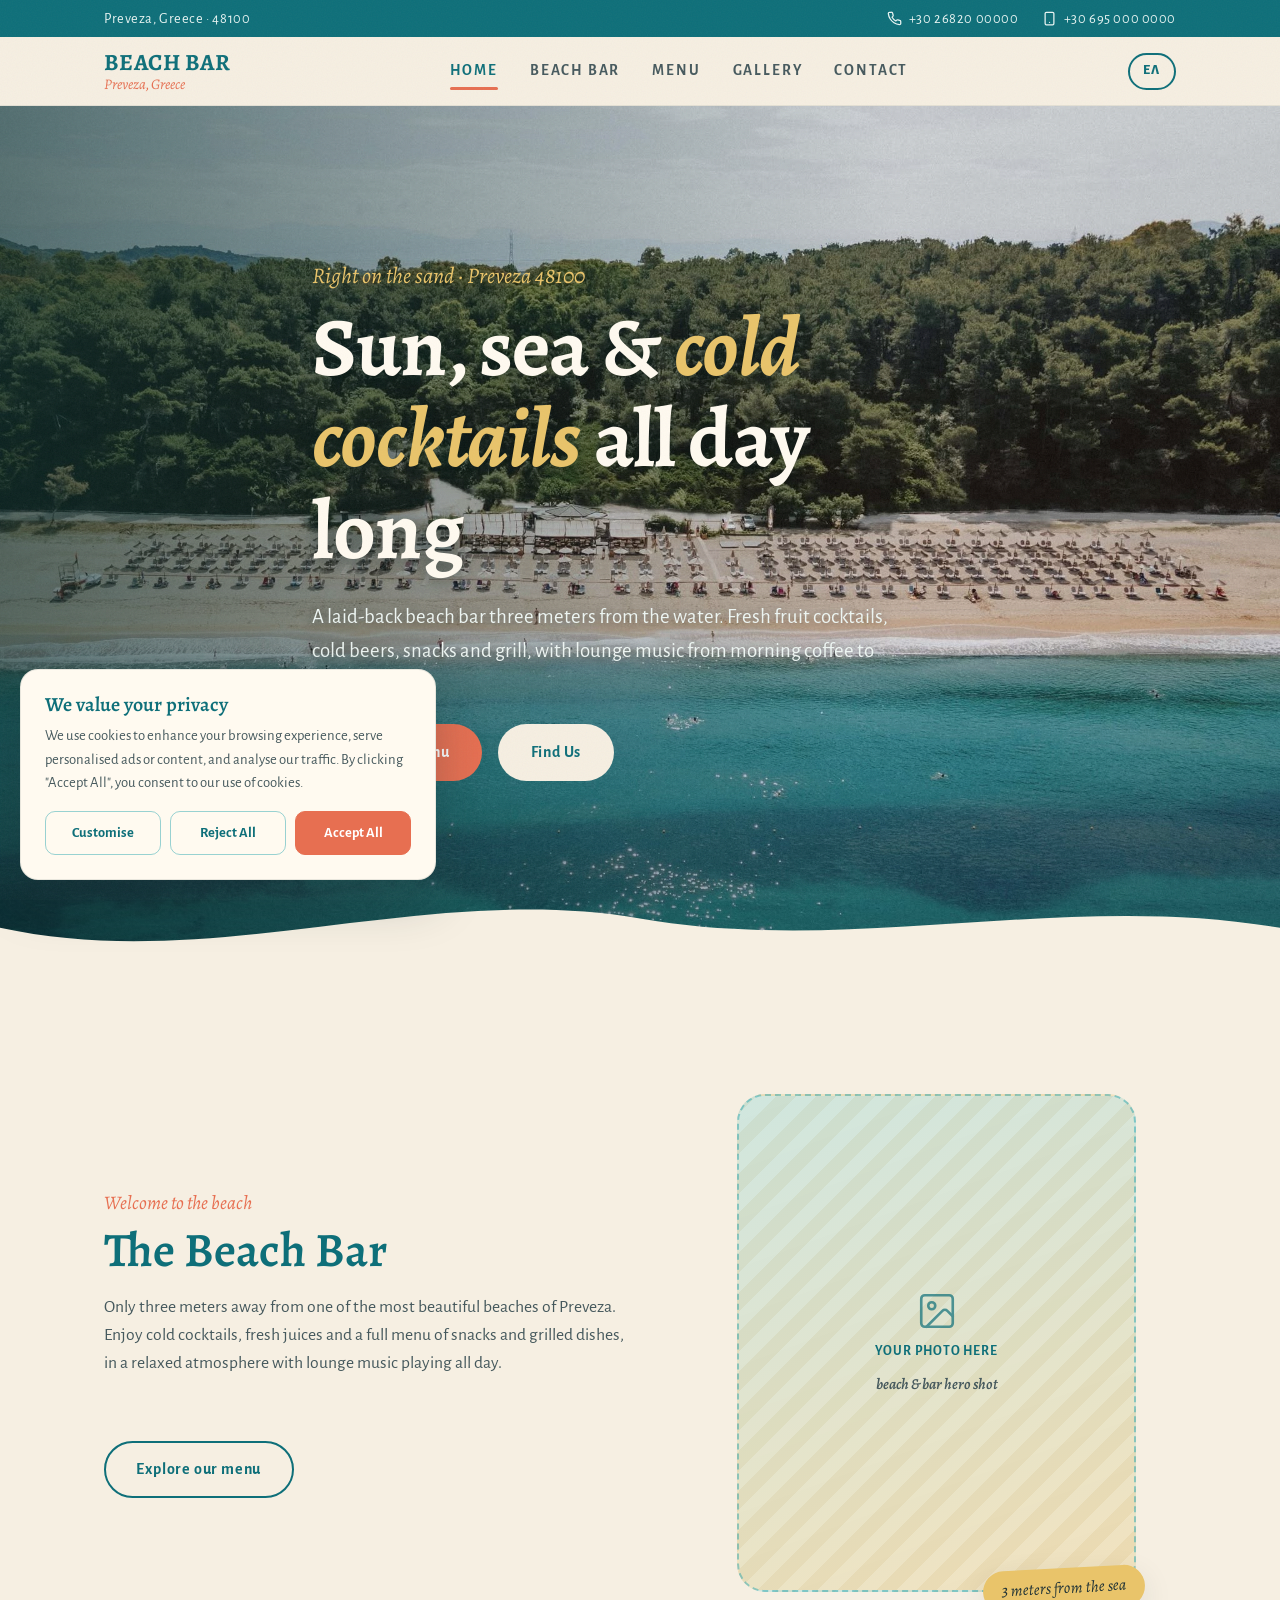
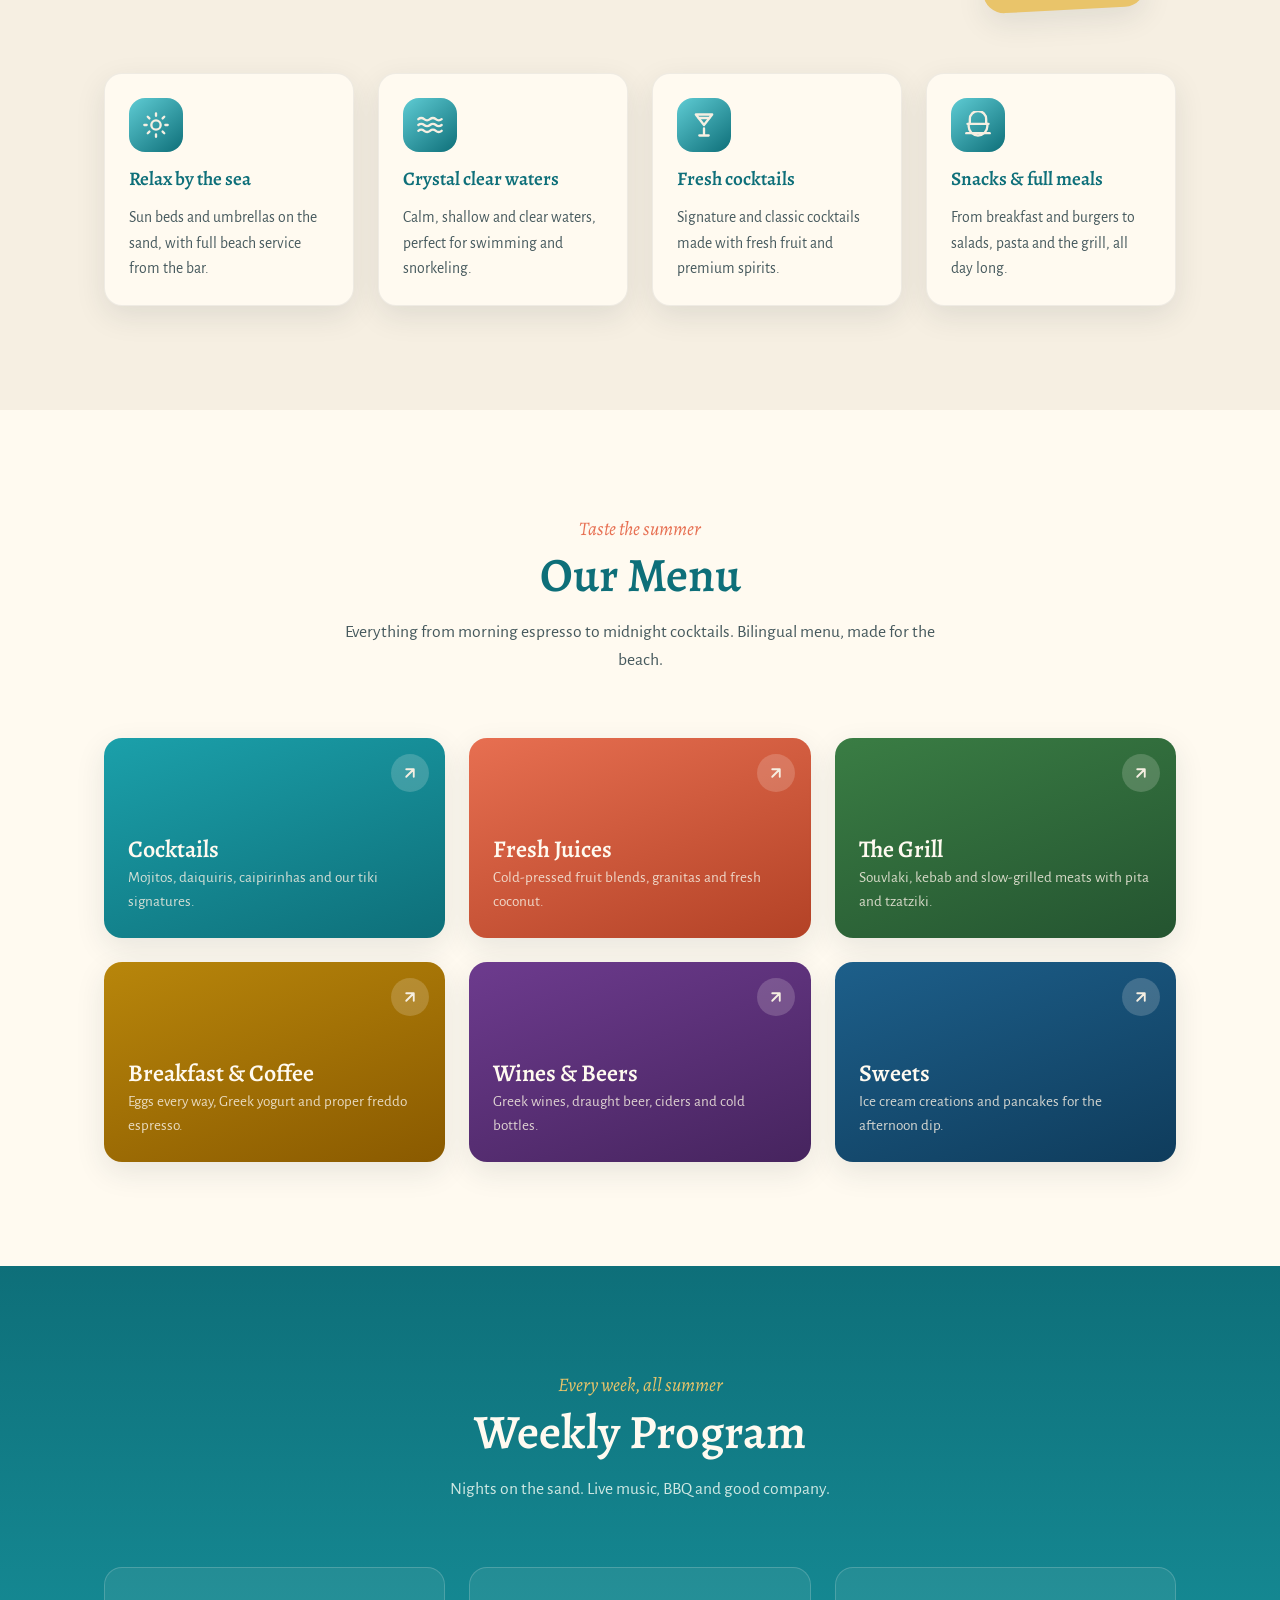
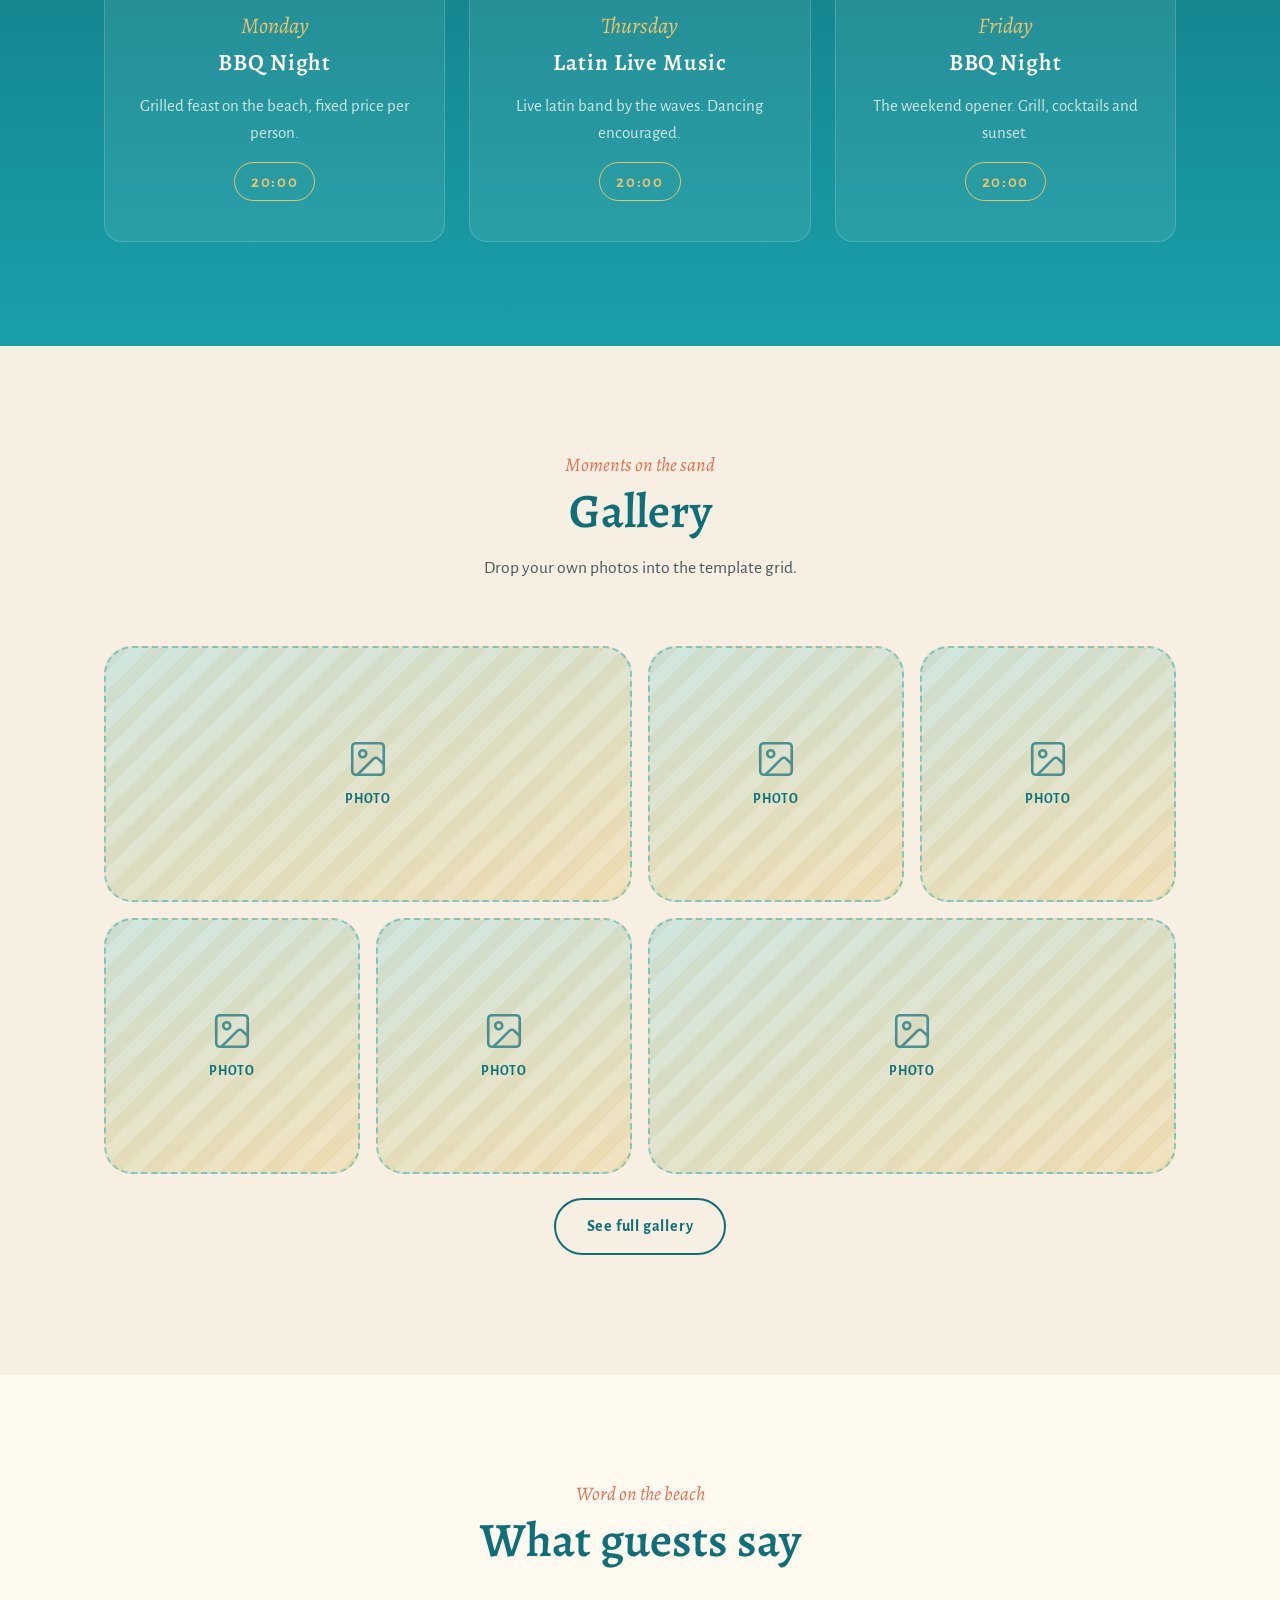
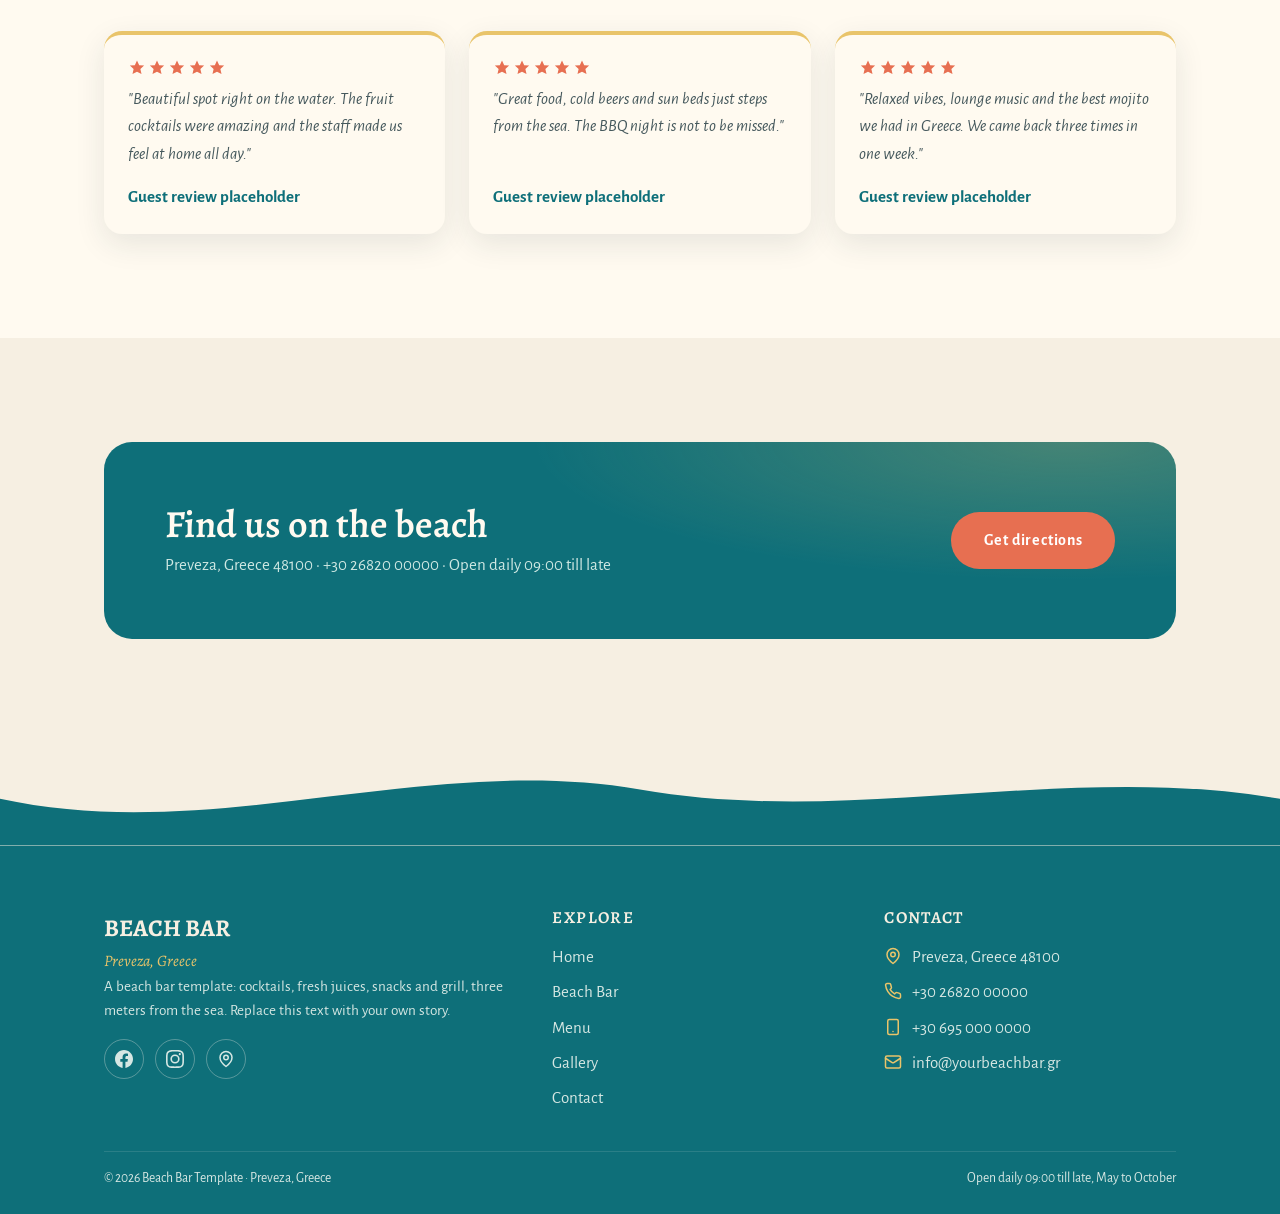
==== en/index.html @ 356eebd3 "Revert "Switch palette to muted Steel Sea" This reverts commit f59b6970117efacfb5a246e5c7c0abbd6bf51" ====
<!DOCTYPE html>
<html lang="en">
<head>
  <meta charset="UTF-8">
  <meta name="viewport" content="width=device-width, initial-scale=1">
  <title>Beach Bar Preveza | Cocktails &amp; Food by the Sea</title>
  <meta name="description" content="Beach bar in Preveza, Greece 48100. Cocktails, fresh fruit juices, breakfast, snacks and grill, three meters from the sea. Open daily 09:00 till late.">
  <meta name="robots" content="index, follow">
  <meta name="theme-color" content="#0e6f79">
  <!-- SEO: replace yourbeachbar.gr with your real domain everywhere -->
  <link rel="canonical" href="https://www.yourbeachbar.gr/en/">
  <link rel="alternate" hreflang="el" href="https://www.yourbeachbar.gr/">
  <link rel="alternate" hreflang="en" href="https://www.yourbeachbar.gr/en/">
  <link rel="alternate" hreflang="x-default" href="https://www.yourbeachbar.gr/">
  <meta property="og:type" content="website">
  <meta property="og:site_name" content="Beach Bar Preveza">
  <meta property="og:title" content="Beach Bar Preveza | Cocktails &amp; Food by the Sea">
  <meta property="og:description" content="Cocktails, fresh juices, snacks and grill on the beach in Preveza, Greece. Open daily 09:00 till late.">
  <meta property="og:url" content="https://www.yourbeachbar.gr/en/">
  <meta property="og:image" content="https://www.yourbeachbar.gr/og-image.jpg">
  <meta property="og:locale" content="en_US">
  <meta property="og:locale:alternate" content="el_GR">
  <meta name="twitter:card" content="summary_large_image">
  <meta name="twitter:title" content="Beach Bar Preveza | Cocktails &amp; Food by the Sea">
  <meta name="twitter:description" content="Cocktails, fresh juices, snacks and grill on the beach in Preveza, Greece.">
  <meta name="twitter:image" content="https://www.yourbeachbar.gr/og-image.jpg">
  <link rel="icon" href="data:image/svg+xml,%3Csvg xmlns='http://www.w3.org/2000/svg' viewBox='0 0 100 100'%3E%3Crect width='100' height='100' rx='20' fill='%23f6efe2'/%3E%3Ccircle cx='50' cy='42' r='20' fill='%23e9c46a'/%3E%3Cpath d='M0 76 Q25 60 50 76 T100 76 V100 H0 Z' fill='%231ba0aa'/%3E%3C/svg%3E">
  <script type="application/ld+json">
  {
    "@context": "https://schema.org",
    "@type": "BarOrPub",
    "name": "Beach Bar Preveza",
    "description": "Beach bar with cocktails, fresh juices, snacks and grill, right on the sand in Preveza, Greece.",
    "url": "https://www.yourbeachbar.gr/en/",
    "inLanguage": "en",
    "telephone": "+302682000000",
    "email": "info@yourbeachbar.gr",
    "address": {
      "@type": "PostalAddress",
      "addressLocality": "Preveza",
      "postalCode": "48100",
      "addressCountry": "GR"
    },
    "geo": {
      "@type": "GeoCoordinates",
      "latitude": 38.9560,
      "longitude": 20.7508
    },
    "openingHoursSpecification": {
      "@type": "OpeningHoursSpecification",
      "dayOfWeek": ["Monday","Tuesday","Wednesday","Thursday","Friday","Saturday","Sunday"],
      "opens": "09:00",
      "closes": "23:59"
    },
    "servesCuisine": ["Greek", "Snacks", "Cocktails"],
    "priceRange": "€€",
    "hasMenu": "https://www.yourbeachbar.gr/en/menu.html",
    "image": "https://www.yourbeachbar.gr/og-image.jpg"
  }
  </script>
  <link rel="preconnect" href="https://fonts.googleapis.com">
  <link rel="preconnect" href="https://fonts.gstatic.com" crossorigin>
  <link href="https://fonts.googleapis.com/css2?family=Alegreya:ital,wght@0,500;0,600;0,700;1,500;1,600&family=Alegreya+Sans:wght@400;500;700;800&display=swap" rel="stylesheet">
  <link rel="stylesheet" href="../styles.css">
</head>
<body>

  <!-- top bar -->
  <div class="topbar">
    <div class="container">
      <span class="topbar-loc">Preveza, Greece &middot; 48100</span>
      <div class="topbar-phones">
        <a href="tel:+302682000000">
          <svg viewBox="0 0 24 24" fill="none" stroke="currentColor" stroke-width="2" stroke-linecap="round" stroke-linejoin="round" aria-hidden="true"><path d="M22 16.92v3a2 2 0 0 1-2.18 2 19.79 19.79 0 0 1-8.63-3.07 19.5 19.5 0 0 1-6-6 19.79 19.79 0 0 1-3.07-8.67A2 2 0 0 1 4.11 2h3a2 2 0 0 1 2 1.72c.127.96.361 1.903.7 2.81a2 2 0 0 1-.45 2.11L8.09 9.91a16 16 0 0 0 6 6l1.27-1.27a2 2 0 0 1 2.11-.45c.907.339 1.85.573 2.81.7A2 2 0 0 1 22 16.92z"/></svg>
          +30 26820 00000
        </a>
        <a href="tel:+306950000000">
          <svg viewBox="0 0 24 24" fill="none" stroke="currentColor" stroke-width="2" stroke-linecap="round" stroke-linejoin="round" aria-hidden="true"><rect x="5" y="2" width="14" height="20" rx="2"/><path d="M12 18h.01"/></svg>
          +30 695 000 0000
        </a>
      </div>
    </div>
  </div>

  <!-- header -->
  <header class="site-header">
    <div class="container">
      <a class="wordmark" href="index.html">
        <strong>BEACH BAR</strong>
        <span>Preveza, Greece</span>
      </a>
      <nav class="main-nav" id="main-nav" aria-label="Main navigation">
        <a href="index.html" aria-current="page">Home</a>
        <a href="index.html#beach-bar">Beach Bar</a>
        <a href="menu.html">Menu</a>
        <a href="gallery.html">Gallery</a>
        <a href="contact.html">Contact</a>
      </nav>
      <div class="header-tools">
        <a class="lang-switch" href="../index.html" lang="el" hreflang="el" aria-label="Ελληνικά">ΕΛ</a>
        <button class="nav-toggle" aria-expanded="false" aria-controls="main-nav" aria-label="Toggle navigation">
          <svg viewBox="0 0 24 24" fill="none" stroke="currentColor" stroke-width="2.5" stroke-linecap="round" aria-hidden="true"><line x1="4" y1="7" x2="20" y2="7"/><line x1="4" y1="12" x2="20" y2="12"/><line x1="4" y1="17" x2="20" y2="17"/></svg>
        </button>
      </div>
    </div>
  </header>

  <main>
    <!-- hero -->
    <section class="hero">
      <div class="hero-aerial" aria-hidden="true">
        <svg viewBox="0 0 1440 800" preserveAspectRatio="xMidYMid slice" xmlns="http://www.w3.org/2000/svg" aria-hidden="true">
          <defs>
            <g id="umb">
              <ellipse cx="9" cy="11" rx="31" ry="13" fill="#1f3236" opacity="0.16"/>
              <circle r="28" fill="#e76f51"/>
              <g fill="#fffaf0">
                <path d="M0 0 L28 0 A28 28 0 0 1 19.8 19.8 Z"/>
                <path d="M0 0 L28 0 A28 28 0 0 1 19.8 19.8 Z" transform="rotate(90)"/>
                <path d="M0 0 L28 0 A28 28 0 0 1 19.8 19.8 Z" transform="rotate(180)"/>
                <path d="M0 0 L28 0 A28 28 0 0 1 19.8 19.8 Z" transform="rotate(270)"/>
              </g>
              <circle r="3.5" fill="#1f3236"/>
            </g>
            <g id="umb2">
              <ellipse cx="9" cy="11" rx="31" ry="13" fill="#1f3236" opacity="0.16"/>
              <circle r="28" fill="#e9c46a"/>
              <g fill="#fffaf0">
                <path d="M0 0 L28 0 A28 28 0 0 1 19.8 19.8 Z"/>
                <path d="M0 0 L28 0 A28 28 0 0 1 19.8 19.8 Z" transform="rotate(90)"/>
                <path d="M0 0 L28 0 A28 28 0 0 1 19.8 19.8 Z" transform="rotate(180)"/>
                <path d="M0 0 L28 0 A28 28 0 0 1 19.8 19.8 Z" transform="rotate(270)"/>
              </g>
              <circle r="3.5" fill="#1f3236"/>
            </g>
            <g id="bed">
              <rect x="-9" y="-22" width="18" height="44" rx="5" fill="#fffaf0" stroke="#d9c9a8" stroke-width="1.5"/>
              <rect x="-7" y="-20" width="14" height="10" rx="3" fill="#e76f51" opacity="0.85"/>
            </g>
            <g id="palm">
              <ellipse cx="7" cy="9" rx="27" ry="12" fill="#1f3236" opacity="0.14"/>
              <g fill="#3a7d44">
                <ellipse cy="-15" rx="6.5" ry="17"/>
                <ellipse cy="-15" rx="6.5" ry="17" transform="rotate(45)"/>
                <ellipse cy="-15" rx="6.5" ry="17" transform="rotate(90)"/>
                <ellipse cy="-15" rx="6.5" ry="17" transform="rotate(135)"/>
                <ellipse cy="-15" rx="6.5" ry="17" transform="rotate(180)"/>
                <ellipse cy="-15" rx="6.5" ry="17" transform="rotate(225)"/>
                <ellipse cy="-15" rx="6.5" ry="17" transform="rotate(270)"/>
                <ellipse cy="-15" rx="6.5" ry="17" transform="rotate(315)"/>
              </g>
              <circle r="4" fill="#6b4f3a"/>
            </g>
          </defs>

          <rect width="1440" height="800" fill="#1ba0aa"/>
          <path d="M0 0 H1440 V140 C1200 185 960 130 720 168 C480 205 240 140 0 190 Z" fill="#0e6f79"/>
          <path d="M0 380 C240 345 480 405 720 372 C960 340 1200 392 1440 350 L1440 800 L0 800 Z" fill="#5fccd4"/>
          <path d="M0 500 C240 468 480 522 720 492 C960 462 1200 508 1440 470 L1440 800 L0 800 Z" fill="#6fd4dc"/>
          <path d="M0 590 C240 560 480 608 720 580 C960 552 1200 592 1440 556 L1440 800 L0 800 Z" fill="#b0e9ec"/>
          <path d="M0 650 C240 622 480 664 720 638 C960 612 1200 648 1440 614 L1440 800 L0 800 Z" fill="#e8d9ba"/>
          <path d="M0 692 C240 666 480 702 720 678 C960 654 1200 686 1440 654 L1440 800 L0 800 Z" fill="#f2e8d3"/>

          <path d="M0 644 C240 616 480 658 720 632 C960 606 1200 642 1440 608" fill="none" stroke="#fffaf0" stroke-width="4" opacity="0.7"/>
          <path d="M0 622 C240 594 480 636 720 610 C960 584 1200 620 1440 586" fill="none" stroke="#fffaf0" stroke-width="2.5" opacity="0.4"/>

          <g transform="translate(250,150) rotate(18)">
            <path d="M0 60 L-26 150 M0 60 L26 150" stroke="#fffaf0" stroke-width="3" opacity="0.3" fill="none"/>
            <rect x="-11" y="-30" width="22" height="60" rx="10" fill="#fffaf0"/>
            <rect x="-7" y="-14" width="14" height="22" rx="6" fill="#e76f51" opacity="0.9"/>
          </g>

          <g stroke="#fffaf0" fill="none" opacity="0.4">
            <circle cx="560" cy="448" r="11"/><circle cx="560" cy="448" r="19"/>
            <circle cx="700" cy="520" r="11"/><circle cx="700" cy="520" r="19"/>
            <circle cx="420" cy="545" r="11"/><circle cx="420" cy="545" r="19"/>
          </g>
          <circle cx="560" cy="448" r="4.5" fill="#fffaf0"/>
          <circle cx="700" cy="520" r="4.5" fill="#fffaf0"/>
          <circle cx="420" cy="545" r="4.5" fill="#fffaf0"/>

          <use href="#bed" transform="translate(806,690) rotate(8)"/>
          <use href="#bed" transform="translate(880,700) rotate(8)"/>
          <use href="#umb" transform="translate(843,672)"/>
          <use href="#bed" transform="translate(1006,640) rotate(-6)"/>
          <use href="#bed" transform="translate(1078,648) rotate(-6)"/>
          <use href="#umb2" transform="translate(1042,622)"/>
          <use href="#bed" transform="translate(1216,690) rotate(10)"/>
          <use href="#bed" transform="translate(1290,698) rotate(10)"/>
          <use href="#umb" transform="translate(1253,672)"/>
          <use href="#umb2" transform="translate(1382,620) scale(0.9)"/>
          <use href="#umb" transform="translate(660,742) scale(0.9)"/>

          <g transform="translate(1130,760)">
            <ellipse cx="12" cy="10" rx="62" ry="20" fill="#1f3236" opacity="0.15"/>
            <circle r="52" fill="#8a6d4a"/>
            <circle r="52" fill="none" stroke="#6b4f3a" stroke-width="3"/>
            <circle r="36" fill="none" stroke="#6b4f3a" stroke-width="2.5"/>
            <circle r="20" fill="none" stroke="#6b4f3a" stroke-width="2"/>
            <path d="M0 -52 V52 M-52 0 H52 M-37 -37 L37 37 M-37 37 L37 -37" stroke="#6b4f3a" stroke-width="2"/>
            <circle r="6" fill="#5a4030"/>
          </g>
          <use href="#palm" transform="translate(1020,776)"/>
          <use href="#palm" transform="translate(1248,772) scale(1.15)"/>
          <use href="#palm" transform="translate(580,778) scale(0.9)"/>
        </svg>
      </div>
      <div class="hero-photo" aria-hidden="true"></div>
      <div class="hero-scrim" aria-hidden="true"></div>
      <div class="container hero-inner">
        <span class="hero-kicker">Right on the sand &middot; Preveza 48100</span>
        <h1>Sun, sea &amp; <em>cold cocktails</em> all day long</h1>
        <p>A laid-back beach bar three meters from the water. Fresh fruit cocktails, cold beers, snacks and grill, with lounge music from morning coffee to sunset.</p>
        <div class="hero-ctas">
          <a class="btn btn-coral" href="menu.html">View the Menu</a>
          <a class="btn btn-light" href="contact.html">Find Us</a>
        </div>
      </div>
      <svg class="wave wave-bottom" viewBox="0 0 1440 110" preserveAspectRatio="none" aria-hidden="true">
        <path d="M0,60 C240,110 480,10 720,50 C960,90 1200,20 1440,60 L1440,110 L0,110 Z" fill="#f6efe2"/>
      </svg>
    </section>

    <!-- beach bar / about -->
    <section class="section" id="beach-bar">
      <div class="container">
        <div class="split">
          <div class="reveal">
            <div class="section-head">
              <span class="kicker">Welcome to the beach</span>
              <h2>The Beach Bar</h2>
              <p>Only three meters away from one of the most beautiful beaches of Preveza. Enjoy cold cocktails, fresh juices and a full menu of snacks and grilled dishes, in a relaxed atmosphere with lounge music playing all day.</p>
            </div>
            <a class="btn btn-outline" href="menu.html">Explore our menu</a>
          </div>
          <figure class="split-figure reveal" data-caption="3 meters from the sea">
            <div class="photo-ph">
              <svg viewBox="0 0 24 24" fill="none" stroke="currentColor" stroke-width="1.5" stroke-linecap="round" stroke-linejoin="round" aria-hidden="true"><rect x="3" y="3" width="18" height="18" rx="2"/><circle cx="9" cy="9" r="2"/><path d="m21 15-3.086-3.086a2 2 0 0 0-2.828 0L6 21"/></svg>
              Your photo here
              <small>beach &amp; bar hero shot</small>
            </div>
          </figure>
        </div>

        <!-- why us -->
        <div class="features">
          <article class="feature reveal">
            <div class="feature-icon">
              <svg viewBox="0 0 24 24" fill="none" stroke="currentColor" stroke-width="2" stroke-linecap="round" stroke-linejoin="round" aria-hidden="true"><circle cx="12" cy="12" r="4"/><path d="M12 2v2M12 20v2M4.93 4.93l1.41 1.41M17.66 17.66l1.41 1.41M2 12h2M20 12h2M6.34 17.66l-1.41 1.41M19.07 4.93l-1.41 1.41"/></svg>
            </div>
            <h3>Relax by the sea</h3>
            <p>Sun beds and umbrellas on the sand, with full beach service from the bar.</p>
          </article>
          <article class="feature reveal">
            <div class="feature-icon">
              <svg viewBox="0 0 24 24" fill="none" stroke="currentColor" stroke-width="2" stroke-linecap="round" stroke-linejoin="round" aria-hidden="true"><path d="M2 12c.6-.5 1.2-1 2.5-1s1.9.5 2.5 1 1.2 1 2.5 1 1.9-.5 2.5-1 1.2-1 2.5-1 1.9.5 2.5 1 1.2 1 2.5 1 1.9-.5 2.5-1"/><path d="M2 17c.6-.5 1.2-1 2.5-1s1.9.5 2.5 1 1.2 1 2.5 1 1.9-.5 2.5-1 1.2-1 2.5-1 1.9.5 2.5 1 1.2 1 2.5 1 1.9-.5 2.5-1"/><path d="M2 7c.6-.5 1.2-1 2.5-1s1.9.5 2.5 1 1.2 1 2.5 1 1.9-.5 2.5-1 1.2-1 2.5-1 1.9.5 2.5 1 1.2 1 2.5 1 1.9-.5 2.5-1"/></svg>
            </div>
            <h3>Crystal clear waters</h3>
            <p>Calm, shallow and clear waters, perfect for swimming and snorkeling.</p>
          </article>
          <article class="feature reveal">
            <div class="feature-icon">
              <svg viewBox="0 0 24 24" fill="none" stroke="currentColor" stroke-width="2" stroke-linecap="round" stroke-linejoin="round" aria-hidden="true"><path d="M8 21h8M12 15v6M5 3h14l-7 9z"/><path d="M7.5 6h9"/></svg>
            </div>
            <h3>Fresh cocktails</h3>
            <p>Signature and classic cocktails made with fresh fruit and premium spirits.</p>
          </article>
          <article class="feature reveal">
            <div class="feature-icon">
              <svg viewBox="0 0 24 24" fill="none" stroke="currentColor" stroke-width="2" stroke-linecap="round" stroke-linejoin="round" aria-hidden="true"><path d="M3 11h18M5 11V7a7 7 0 0 1 14 0v4"/><path d="M4 11v2a8 8 0 0 0 16 0v-2"/><path d="M2 19h20"/></svg>
            </div>
            <h3>Snacks &amp; full meals</h3>
            <p>From breakfast and burgers to salads, pasta and the grill, all day long.</p>
          </article>
        </div>
      </div>
    </section>

    <!-- menu preview -->
    <section class="section section-alt">
      <div class="container">
        <div class="section-head center reveal">
          <span class="kicker">Taste the summer</span>
          <h2>Our Menu</h2>
          <p>Everything from morning espresso to midnight cocktails. Bilingual menu, made for the beach.</p>
        </div>
        <div class="menu-cards">
          <a class="menu-card mc-1 reveal" href="menu.html#cocktails-classic">
            <span class="go"><svg viewBox="0 0 24 24" fill="none" stroke="currentColor" stroke-width="2.5" stroke-linecap="round" stroke-linejoin="round" aria-hidden="true"><path d="M7 17 17 7M7 7h10v10"/></svg></span>
            <h3>Cocktails</h3>
            <p>Mojitos, daiquiris, caipirinhas and our tiki signatures.</p>
          </a>
          <a class="menu-card mc-2 reveal" href="menu.html#juices">
            <span class="go"><svg viewBox="0 0 24 24" fill="none" stroke="currentColor" stroke-width="2.5" stroke-linecap="round" stroke-linejoin="round" aria-hidden="true"><path d="M7 17 17 7M7 7h10v10"/></svg></span>
            <h3>Fresh Juices</h3>
            <p>Cold-pressed fruit blends, granitas and fresh coconut.</p>
          </a>
          <a class="menu-card mc-3 reveal" href="menu.html#grill">
            <span class="go"><svg viewBox="0 0 24 24" fill="none" stroke="currentColor" stroke-width="2.5" stroke-linecap="round" stroke-linejoin="round" aria-hidden="true"><path d="M7 17 17 7M7 7h10v10"/></svg></span>
            <h3>The Grill</h3>
            <p>Souvlaki, kebab and slow-grilled meats with pita and tzatziki.</p>
          </a>
          <a class="menu-card mc-4 reveal" href="menu.html#breakfast">
            <span class="go"><svg viewBox="0 0 24 24" fill="none" stroke="currentColor" stroke-width="2.5" stroke-linecap="round" stroke-linejoin="round" aria-hidden="true"><path d="M7 17 17 7M7 7h10v10"/></svg></span>
            <h3>Breakfast &amp; Coffee</h3>
            <p>Eggs every way, Greek yogurt and proper freddo espresso.</p>
          </a>
          <a class="menu-card mc-5 reveal" href="menu.html#wines">
            <span class="go"><svg viewBox="0 0 24 24" fill="none" stroke="currentColor" stroke-width="2.5" stroke-linecap="round" stroke-linejoin="round" aria-hidden="true"><path d="M7 17 17 7M7 7h10v10"/></svg></span>
            <h3>Wines &amp; Beers</h3>
            <p>Greek wines, draught beer, ciders and cold bottles.</p>
          </a>
          <a class="menu-card mc-6 reveal" href="menu.html#sweets">
            <span class="go"><svg viewBox="0 0 24 24" fill="none" stroke="currentColor" stroke-width="2.5" stroke-linecap="round" stroke-linejoin="round" aria-hidden="true"><path d="M7 17 17 7M7 7h10v10"/></svg></span>
            <h3>Sweets</h3>
            <p>Ice cream creations and pancakes for the afternoon dip.</p>
          </a>
        </div>
      </div>
    </section>

    <!-- weekly program -->
    <section class="section section-sea">
      <div class="container">
        <div class="section-head center reveal">
          <span class="kicker">Every week, all summer</span>
          <h2>Weekly Program</h2>
          <p>Nights on the sand. Live music, BBQ and good company.</p>
        </div>
        <div class="program">
          <article class="program-card reveal">
            <span class="program-day">Monday</span>
            <h3>BBQ Night</h3>
            <p>Grilled feast on the beach, fixed price per person.</p>
            <span class="program-time">20:00</span>
          </article>
          <article class="program-card reveal">
            <span class="program-day">Thursday</span>
            <h3>Latin Live Music</h3>
            <p>Live latin band by the waves. Dancing encouraged.</p>
            <span class="program-time">20:00</span>
          </article>
          <article class="program-card reveal">
            <span class="program-day">Friday</span>
            <h3>BBQ Night</h3>
            <p>The weekend opener. Grill, cocktails and sunset.</p>
            <span class="program-time">20:00</span>
          </article>
        </div>
      </div>
    </section>

    <!-- gallery preview -->
    <section class="section">
      <div class="container">
        <div class="section-head center reveal">
          <span class="kicker">Moments on the sand</span>
          <h2>Gallery</h2>
          <p>Drop your own photos into the template grid.</p>
        </div>
        <div class="gallery-grid reveal">
          <div class="photo-ph ph-wide">
            <svg viewBox="0 0 24 24" fill="none" stroke="currentColor" stroke-width="1.5" stroke-linecap="round" stroke-linejoin="round" aria-hidden="true"><rect x="3" y="3" width="18" height="18" rx="2"/><circle cx="9" cy="9" r="2"/><path d="m21 15-3.086-3.086a2 2 0 0 0-2.828 0L6 21"/></svg>
            Photo
          </div>
          <div class="photo-ph">
            <svg viewBox="0 0 24 24" fill="none" stroke="currentColor" stroke-width="1.5" stroke-linecap="round" stroke-linejoin="round" aria-hidden="true"><rect x="3" y="3" width="18" height="18" rx="2"/><circle cx="9" cy="9" r="2"/><path d="m21 15-3.086-3.086a2 2 0 0 0-2.828 0L6 21"/></svg>
            Photo
          </div>
          <div class="photo-ph">
            <svg viewBox="0 0 24 24" fill="none" stroke="currentColor" stroke-width="1.5" stroke-linecap="round" stroke-linejoin="round" aria-hidden="true"><rect x="3" y="3" width="18" height="18" rx="2"/><circle cx="9" cy="9" r="2"/><path d="m21 15-3.086-3.086a2 2 0 0 0-2.828 0L6 21"/></svg>
            Photo
          </div>
          <div class="photo-ph">
            <svg viewBox="0 0 24 24" fill="none" stroke="currentColor" stroke-width="1.5" stroke-linecap="round" stroke-linejoin="round" aria-hidden="true"><rect x="3" y="3" width="18" height="18" rx="2"/><circle cx="9" cy="9" r="2"/><path d="m21 15-3.086-3.086a2 2 0 0 0-2.828 0L6 21"/></svg>
            Photo
          </div>
          <div class="photo-ph">
            <svg viewBox="0 0 24 24" fill="none" stroke="currentColor" stroke-width="1.5" stroke-linecap="round" stroke-linejoin="round" aria-hidden="true"><rect x="3" y="3" width="18" height="18" rx="2"/><circle cx="9" cy="9" r="2"/><path d="m21 15-3.086-3.086a2 2 0 0 0-2.828 0L6 21"/></svg>
            Photo
          </div>
          <div class="photo-ph ph-wide">
            <svg viewBox="0 0 24 24" fill="none" stroke="currentColor" stroke-width="1.5" stroke-linecap="round" stroke-linejoin="round" aria-hidden="true"><rect x="3" y="3" width="18" height="18" rx="2"/><circle cx="9" cy="9" r="2"/><path d="m21 15-3.086-3.086a2 2 0 0 0-2.828 0L6 21"/></svg>
            Photo
          </div>
        </div>
        <p style="text-align:center; margin-top: var(--space-3);">
          <a class="btn btn-outline" href="gallery.html">See full gallery</a>
        </p>
      </div>
    </section>

    <!-- reviews -->
    <section class="section section-alt">
      <div class="container">
        <div class="section-head center reveal">
          <span class="kicker">Word on the beach</span>
          <h2>What guests say</h2>
        </div>
        <div class="reviews">
          <article class="review reveal">
            <div class="review-stars" aria-label="5 out of 5 stars">
              <svg viewBox="0 0 24 24" fill="currentColor" aria-hidden="true"><path d="M12 2l2.9 6.26 6.6.56-5 4.5 1.5 6.68L12 16.9 5.99 20l1.5-6.68-5-4.5 6.61-.56z"/></svg>
              <svg viewBox="0 0 24 24" fill="currentColor" aria-hidden="true"><path d="M12 2l2.9 6.26 6.6.56-5 4.5 1.5 6.68L12 16.9 5.99 20l1.5-6.68-5-4.5 6.61-.56z"/></svg>
              <svg viewBox="0 0 24 24" fill="currentColor" aria-hidden="true"><path d="M12 2l2.9 6.26 6.6.56-5 4.5 1.5 6.68L12 16.9 5.99 20l1.5-6.68-5-4.5 6.61-.56z"/></svg>
              <svg viewBox="0 0 24 24" fill="currentColor" aria-hidden="true"><path d="M12 2l2.9 6.26 6.6.56-5 4.5 1.5 6.68L12 16.9 5.99 20l1.5-6.68-5-4.5 6.61-.56z"/></svg>
              <svg viewBox="0 0 24 24" fill="currentColor" aria-hidden="true"><path d="M12 2l2.9 6.26 6.6.56-5 4.5 1.5 6.68L12 16.9 5.99 20l1.5-6.68-5-4.5 6.61-.56z"/></svg>
            </div>
            <p>"Beautiful spot right on the water. The fruit cocktails were amazing and the staff made us feel at home all day."</p>
            <cite>Guest review placeholder</cite>
          </article>
          <article class="review reveal">
            <div class="review-stars" aria-label="5 out of 5 stars">
              <svg viewBox="0 0 24 24" fill="currentColor" aria-hidden="true"><path d="M12 2l2.9 6.26 6.6.56-5 4.5 1.5 6.68L12 16.9 5.99 20l1.5-6.68-5-4.5 6.61-.56z"/></svg>
              <svg viewBox="0 0 24 24" fill="currentColor" aria-hidden="true"><path d="M12 2l2.9 6.26 6.6.56-5 4.5 1.5 6.68L12 16.9 5.99 20l1.5-6.68-5-4.5 6.61-.56z"/></svg>
              <svg viewBox="0 0 24 24" fill="currentColor" aria-hidden="true"><path d="M12 2l2.9 6.26 6.6.56-5 4.5 1.5 6.68L12 16.9 5.99 20l1.5-6.68-5-4.5 6.61-.56z"/></svg>
              <svg viewBox="0 0 24 24" fill="currentColor" aria-hidden="true"><path d="M12 2l2.9 6.26 6.6.56-5 4.5 1.5 6.68L12 16.9 5.99 20l1.5-6.68-5-4.5 6.61-.56z"/></svg>
              <svg viewBox="0 0 24 24" fill="currentColor" aria-hidden="true"><path d="M12 2l2.9 6.26 6.6.56-5 4.5 1.5 6.68L12 16.9 5.99 20l1.5-6.68-5-4.5 6.61-.56z"/></svg>
            </div>
            <p>"Great food, cold beers and sun beds just steps from the sea. The BBQ night is not to be missed."</p>
            <cite>Guest review placeholder</cite>
          </article>
          <article class="review reveal">
            <div class="review-stars" aria-label="5 out of 5 stars">
              <svg viewBox="0 0 24 24" fill="currentColor" aria-hidden="true"><path d="M12 2l2.9 6.26 6.6.56-5 4.5 1.5 6.68L12 16.9 5.99 20l1.5-6.68-5-4.5 6.61-.56z"/></svg>
              <svg viewBox="0 0 24 24" fill="currentColor" aria-hidden="true"><path d="M12 2l2.9 6.26 6.6.56-5 4.5 1.5 6.68L12 16.9 5.99 20l1.5-6.68-5-4.5 6.61-.56z"/></svg>
              <svg viewBox="0 0 24 24" fill="currentColor" aria-hidden="true"><path d="M12 2l2.9 6.26 6.6.56-5 4.5 1.5 6.68L12 16.9 5.99 20l1.5-6.68-5-4.5 6.61-.56z"/></svg>
              <svg viewBox="0 0 24 24" fill="currentColor" aria-hidden="true"><path d="M12 2l2.9 6.26 6.6.56-5 4.5 1.5 6.68L12 16.9 5.99 20l1.5-6.68-5-4.5 6.61-.56z"/></svg>
              <svg viewBox="0 0 24 24" fill="currentColor" aria-hidden="true"><path d="M12 2l2.9 6.26 6.6.56-5 4.5 1.5 6.68L12 16.9 5.99 20l1.5-6.68-5-4.5 6.61-.56z"/></svg>
            </div>
            <p>"Relaxed vibes, lounge music and the best mojito we had in Greece. We came back three times in one week."</p>
            <cite>Guest review placeholder</cite>
          </article>
        </div>
      </div>
    </section>

    <!-- contact strip -->
    <section class="section">
      <div class="container">
        <div class="contact-strip reveal">
          <div>
            <h2>Find us on the beach</h2>
            <p class="sub">Preveza, Greece 48100 &middot; +30 26820 00000 &middot; Open daily 09:00 till late</p>
          </div>
          <a class="btn btn-coral" href="contact.html">Get directions</a>
        </div>
      </div>
    </section>
  </main>

  <!-- footer -->
  <footer class="site-footer">
    <svg class="wave footer-waves" viewBox="0 0 1440 110" preserveAspectRatio="none" aria-hidden="true">
      <path d="M0,60 C240,110 480,10 720,50 C960,90 1200,20 1440,60 L1440,110 L0,110 Z" fill="#0e6f79"/>
    </svg>
    <div class="container">
      <div class="footer-grid">
        <div class="footer-brand">
          <strong>BEACH BAR</strong>
          <span class="script">Preveza, Greece</span>
          <p>A beach bar template: cocktails, fresh juices, snacks and grill, three meters from the sea. Replace this text with your own story.</p>
          <div class="footer-social">
            <a href="#" aria-label="Facebook">
              <svg viewBox="0 0 24 24" fill="currentColor" aria-hidden="true"><path d="M24 12.073c0-6.627-5.373-12-12-12s-12 5.373-12 12c0 5.99 4.388 10.954 10.125 11.854v-8.385H7.078v-3.47h3.047V9.43c0-3.007 1.792-4.669 4.533-4.669 1.312 0 2.686.235 2.686.235v2.953H15.83c-1.491 0-1.956.925-1.956 1.874v2.25h3.328l-.532 3.47h-2.796v8.385C19.612 23.027 24 18.062 24 12.073z"/></svg>
            </a>
            <a href="#" aria-label="Instagram">
              <svg viewBox="0 0 24 24" fill="currentColor" aria-hidden="true"><path d="M12 2.163c3.204 0 3.584.012 4.85.07 3.252.148 4.771 1.691 4.919 4.919.058 1.265.069 1.645.069 4.849 0 3.205-.012 3.584-.069 4.849-.149 3.225-1.664 4.771-4.919 4.919-1.266.058-1.644.07-4.85.07-3.204 0-3.584-.012-4.849-.07-3.26-.149-4.771-1.699-4.919-4.92-.058-1.265-.07-1.644-.07-4.849 0-3.204.013-3.583.07-4.849.149-3.227 1.664-4.771 4.919-4.919 1.266-.057 1.645-.069 4.849-.069zm0-2.163c-3.259 0-3.667.014-4.947.072-4.358.2-6.78 2.618-6.98 6.98-.059 1.281-.073 1.689-.073 4.948 0 3.259.014 3.668.072 4.948.2 4.358 2.618 6.78 6.98 6.98 1.281.058 1.689.072 4.948.072 3.259 0 3.668-.014 4.948-.072 4.354-.2 6.782-2.618 6.979-6.98.059-1.28.073-1.689.073-4.948 0-3.259-.014-3.667-.072-4.947-.196-4.354-2.617-6.78-6.979-6.98-1.281-.059-1.69-.073-4.949-.073zM12 5.838a6.162 6.162 0 1 0 0 12.324 6.162 6.162 0 0 0 0-12.324zM12 16a4 4 0 1 1 0-8 4 4 0 0 1 0 8zm6.406-11.845a1.44 1.44 0 1 0 0 2.881 1.44 1.44 0 0 0 0-2.881z"/></svg>
            </a>
            <a href="#" aria-label="Google Maps">
              <svg viewBox="0 0 24 24" fill="none" stroke="currentColor" stroke-width="2" stroke-linecap="round" stroke-linejoin="round" aria-hidden="true"><path d="M20 10c0 6-8 12-8 12s-8-6-8-12a8 8 0 0 1 16 0z"/><circle cx="12" cy="10" r="3"/></svg>
            </a>
          </div>
        </div>
        <div>
          <h4>Explore</h4>
          <ul>
            <li><a href="index.html">Home</a></li>
            <li><a href="index.html#beach-bar">Beach Bar</a></li>
            <li><a href="menu.html">Menu</a></li>
            <li><a href="gallery.html">Gallery</a></li>
            <li><a href="contact.html">Contact</a></li>
          </ul>
        </div>
        <div>
          <h4>Contact</h4>
          <ul class="footer-contact">
            <li>
              <svg viewBox="0 0 24 24" fill="none" stroke="currentColor" stroke-width="2" stroke-linecap="round" stroke-linejoin="round" aria-hidden="true"><path d="M20 10c0 6-8 12-8 12s-8-6-8-12a8 8 0 0 1 16 0z"/><circle cx="12" cy="10" r="3"/></svg>
              <span>Preveza, Greece 48100</span>
            </li>
            <li>
              <svg viewBox="0 0 24 24" fill="none" stroke="currentColor" stroke-width="2" stroke-linecap="round" stroke-linejoin="round" aria-hidden="true"><path d="M22 16.92v3a2 2 0 0 1-2.18 2 19.79 19.79 0 0 1-8.63-3.07 19.5 19.5 0 0 1-6-6 19.79 19.79 0 0 1-3.07-8.67A2 2 0 0 1 4.11 2h3a2 2 0 0 1 2 1.72c.127.96.361 1.903.7 2.81a2 2 0 0 1-.45 2.11L8.09 9.91a16 16 0 0 0 6 6l1.27-1.27a2 2 0 0 1 2.11-.45c.907.339 1.85.573 2.81.7A2 2 0 0 1 22 16.92z"/></svg>
              <a href="tel:+302682000000">+30 26820 00000</a>
            </li>
            <li>
              <svg viewBox="0 0 24 24" fill="none" stroke="currentColor" stroke-width="2" stroke-linecap="round" stroke-linejoin="round" aria-hidden="true"><rect x="5" y="2" width="14" height="20" rx="2"/><path d="M12 18h.01"/></svg>
              <a href="tel:+306950000000">+30 695 000 0000</a>
            </li>
            <li>
              <svg viewBox="0 0 24 24" fill="none" stroke="currentColor" stroke-width="2" stroke-linecap="round" stroke-linejoin="round" aria-hidden="true"><rect x="2" y="4" width="20" height="16" rx="2"/><path d="m22 7-8.97 5.7a1.94 1.94 0 0 1-2.06 0L2 7"/></svg>
              <a href="mailto:info@yourbeachbar.gr">info@yourbeachbar.gr</a>
            </li>
          </ul>
        </div>
      </div>
      <div class="footer-bottom">
        <span>&copy; 2026 Beach Bar Template &middot; Preveza, Greece</span>
        <span>Open daily 09:00 till late, May to October</span>
      </div>
    </div>
  </footer>

  <script src="../script.js"></script>
</body>
</html>
---- styles.css ----
/* ============================================================
   BEACH BAR TEMPLATE - Preveza, Greece
   Sun-bleached Mediterranean design system
   Fonts: Alegreya (display + accents, full Greek support)
          Alegreya Sans (body, full Greek support)
   Same fonts on Greek and English versions by design.
   ============================================================ */

:root {
  /* palette */
  --sand: #f6efe2;
  --sand-deep: #efe4cf;
  --paper: #fffaf0;
  --ink: #1f3236;
  --ink-soft: #46595d;
  --sea: #1ba0aa;
  --sea-deep: #0e6f79;
  --sea-light: #5fccd4;
  --aqua: #b0e9ec;
  --coral: #e76f51;
  --coral-deep: #cf5836;
  --gold: #e9c46a;
  --palm: #3a7d44;

  /* type */
  --font-display: "Alegreya", "Georgia", serif;
  --font-body: "Alegreya Sans", "Segoe UI", sans-serif;
  --font-script: "Alegreya", "Georgia", serif;

  /* rhythm */
  --space-1: 0.5rem;
  --space-2: 1rem;
  --space-3: 1.5rem;
  --space-4: 2.5rem;
  --space-5: 4rem;
  --space-6: 6.5rem;
  --radius: 18px;
  --radius-lg: 28px;
  --container: 72rem;
  --shadow-soft: 0 10px 30px rgba(31, 50, 54, 0.10);
  --shadow-lift: 0 18px 44px rgba(31, 50, 54, 0.16);
  --ease: cubic-bezier(0.22, 1, 0.36, 1);
}

/* ---------- reset ---------- */
*, *::before, *::after { box-sizing: border-box; }
html { scroll-behavior: smooth; }
body {
  margin: 0;
  font-family: var(--font-body);
  font-size: 1.0625rem;
  line-height: 1.6;
  color: var(--ink);
  background-color: var(--sand);
  -webkit-font-smoothing: antialiased;
  overflow-x: hidden;
}
img, svg { display: block; max-width: 100%; }
a { color: inherit; }
button { font: inherit; cursor: pointer; }
h1, h2, h3, h4 { font-family: var(--font-display); line-height: 1.1; margin: 0 0 var(--space-2); font-weight: 600; }
p { margin: 0 0 var(--space-2); }
:focus-visible { outline: 3px solid var(--coral); outline-offset: 3px; border-radius: 4px; }

/* grain overlay */
body::after {
  content: "";
  position: fixed;
  inset: 0;
  pointer-events: none;
  z-index: 999;
  opacity: 0.05;
  background-image: url("data:image/svg+xml,%3Csvg xmlns='http://www.w3.org/2000/svg' width='160' height='160'%3E%3Cfilter id='n'%3E%3CfeTurbulence type='fractalNoise' baseFrequency='0.8' numOctaves='2'/%3E%3C/filter%3E%3Crect width='160' height='160' filter='url(%23n)' opacity='1'/%3E%3C/svg%3E");
}

.container { max-width: var(--container); margin-inline: auto; padding-inline: clamp(1.25rem, 4vw, 2.5rem); }

/* ---------- topbar ---------- */
.topbar {
  background: var(--sea-deep);
  color: #eaf6f4;
  font-size: 0.9rem;
  letter-spacing: 0.04em;
}
.topbar .container {
  display: flex;
  justify-content: space-between;
  align-items: center;
  gap: var(--space-2);
  padding-block: 0.45rem;
}
.topbar a { color: inherit; text-decoration: none; display: inline-flex; align-items: center; gap: 0.4rem; }
.topbar a:hover { color: var(--gold); }
.topbar svg { width: 15px; height: 15px; flex: none; }
.topbar-phones { display: flex; gap: var(--space-3); }

/* ---------- header / nav ---------- */
.site-header {
  position: sticky;
  top: 0;
  z-index: 100;
  background: rgba(246, 239, 226, 0.92);
  backdrop-filter: blur(10px);
  border-bottom: 1px solid rgba(31, 50, 54, 0.08);
}
.site-header .container {
  display: flex;
  align-items: center;
  justify-content: space-between;
  padding-block: 0.85rem;
  gap: var(--space-2);
}
.wordmark {
  text-decoration: none;
  display: flex;
  flex-direction: column;
  line-height: 1;
}
.wordmark strong {
  font-family: var(--font-display);
  font-weight: 700;
  font-size: 1.45rem;
  letter-spacing: 0.02em;
  color: var(--sea-deep);
}
.wordmark span {
  font-family: var(--font-script);
  font-style: italic;
  font-size: 0.92rem;
  color: var(--coral);
  margin-top: 0.15rem;
}
.main-nav { display: flex; align-items: center; gap: clamp(1rem, 2.5vw, 2.2rem); }
.main-nav a {
  text-decoration: none;
  font-weight: 600;
  font-size: 0.95rem;
  letter-spacing: 0.12em;
  text-transform: uppercase;
  color: var(--ink-soft);
  padding-block: 0.3rem;
  position: relative;
  transition: color 0.2s var(--ease);
}
.main-nav a::after {
  content: "";
  position: absolute;
  left: 0; right: 100%;
  bottom: -2px;
  height: 3px;
  border-radius: 3px;
  background: var(--coral);
  transition: right 0.25s var(--ease);
}
.main-nav a:hover, .main-nav a[aria-current="page"] { color: var(--sea-deep); }
.main-nav a:hover::after, .main-nav a[aria-current="page"]::after { right: 0; }
.nav-toggle {
  display: none;
  background: none;
  border: 2px solid var(--sea-deep);
  border-radius: 10px;
  padding: 0.45rem 0.55rem;
  color: var(--sea-deep);
}
.nav-toggle svg { width: 22px; height: 22px; }
.header-tools { display: flex; align-items: center; gap: 0.6rem; }
.lang-switch {
  font-weight: 800;
  font-size: 0.85rem;
  letter-spacing: 0.08em;
  border: 2px solid var(--sea-deep);
  color: var(--sea-deep);
  border-radius: 999px;
  padding: 0.35rem 0.85rem;
  text-decoration: none;
  transition: background 0.2s var(--ease), color 0.2s var(--ease);
}
.lang-switch:hover { background: var(--sea-deep); color: var(--sand); }

/* ---------- buttons ---------- */
.btn {
  display: inline-flex;
  align-items: center;
  gap: 0.5rem;
  padding: 0.85rem 1.9rem;
  border-radius: 999px;
  font-weight: 700;
  font-size: 1rem;
  letter-spacing: 0.05em;
  text-decoration: none;
  border: 2px solid transparent;
  transition: transform 0.2s var(--ease), box-shadow 0.2s var(--ease), background 0.2s var(--ease), color 0.2s var(--ease);
  cursor: pointer;
}
.btn:hover { transform: translateY(-2px); box-shadow: var(--shadow-lift); }
.btn:active { transform: translateY(0) scale(0.98); }
.btn-coral { background: var(--coral); color: #fff; }
.btn-coral:hover { background: var(--coral-deep); }
.btn-outline { border-color: var(--sea-deep); color: var(--sea-deep); background: transparent; }
.btn-outline:hover { background: var(--sea-deep); color: var(--sand); }
.btn-light { background: var(--sand); color: var(--sea-deep); }
.btn-light:hover { background: #fff; }

/* ---------- hero ---------- */
.hero {
  position: relative;
  background:
    radial-gradient(120% 90% at 85% 10%, rgba(233, 196, 106, 0.35), transparent 55%),
    linear-gradient(180deg, #0e6f79 0%, #1ba0aa 45%, #5fccd4 100%);
  color: var(--sand);
  overflow: hidden;
}
.hero-inner {
  position: relative;
  z-index: 2;
  padding-block: clamp(5rem, 12vw, 9.5rem) clamp(8rem, 15vw, 12rem);
  max-width: 46rem;
}
.hero-kicker {
  font-family: var(--font-script);
  font-style: italic;
  font-size: clamp(1.1rem, 2.2vw, 1.4rem);
  color: var(--gold);
  display: block;
  margin-bottom: var(--space-1);
}
.hero h1 {
  font-size: clamp(2.8rem, 7.5vw, 5.2rem);
  font-weight: 700;
  letter-spacing: -0.01em;
  margin-bottom: var(--space-3);
  color: #fffaf0;
  text-shadow: 0 2px 18px rgba(4, 28, 26, 0.55);
}
.hero h1 em { font-style: italic; color: var(--gold); }
.hero-kicker { text-shadow: 0 1px 10px rgba(4, 28, 26, 0.5); }
.hero p { font-size: clamp(1.1rem, 2vw, 1.3rem); max-width: 36rem; color: #eef6f3; text-shadow: 0 1px 12px rgba(4, 28, 26, 0.5); }
.hero-ctas { display: flex; flex-wrap: wrap; gap: var(--space-2); margin-top: var(--space-3); }

/* aerial beach scene (homepage hero background) */
.hero-aerial {
  position: absolute;
  inset: 0;
  z-index: 0;
}
.hero-aerial svg {
  width: 100%;
  height: 100%;
  display: block;
}
.hero-photo {
  position: absolute;
  inset: 0;
  z-index: 0;
  background-image: url('assets/hero.jpg');
  background-size: cover;
  background-position: center 40%;
}
.hero-scrim {
  position: absolute;
  inset: 0;
  z-index: 1;
  /* darken only where the text sits (left + bottom), keep the rest of the photo clear */
  background:
    linear-gradient(90deg, rgba(7, 48, 46, 0.58) 0%, rgba(7, 48, 46, 0.26) 38%, rgba(7, 48, 46, 0) 70%),
    linear-gradient(0deg, rgba(7, 48, 46, 0.34) 0%, rgba(7, 48, 46, 0) 40%);
}
@media (max-width: 720px) {
  .hero-scrim {
    background: linear-gradient(180deg, rgba(7, 48, 46, 0.42) 0%, rgba(7, 48, 46, 0.16) 42%, rgba(7, 48, 46, 0.5) 100%);
  }
}

/* hero sun */
.hero-sun {
  position: absolute;
  top: clamp(2rem, 6vw, 4rem);
  right: clamp(-4rem, 2vw, 8rem);
  width: clamp(180px, 28vw, 340px);
  aspect-ratio: 1;
  border-radius: 50%;
  background: radial-gradient(circle at 35% 35%, #f7dfa0, var(--gold) 60%, rgba(233, 196, 106, 0));
  opacity: 0.85;
  z-index: 1;
  animation: sun-float 9s ease-in-out infinite;
}
@keyframes sun-float {
  0%, 100% { transform: translateY(0); }
  50% { transform: translateY(-14px); }
}

/* wave divider */
.wave {
  display: block;
  width: 100%;
  height: clamp(50px, 8vw, 110px);
  margin-bottom: -1px;
}
.wave-bottom { position: absolute; bottom: 0; left: 0; right: 0; z-index: 1; }

/* staggered reveal on load */
.hero-inner > * { opacity: 0; transform: translateY(24px); animation: rise 0.8s var(--ease) forwards; }
.hero-inner > *:nth-child(1) { animation-delay: 0.05s; }
.hero-inner > *:nth-child(2) { animation-delay: 0.18s; }
.hero-inner > *:nth-child(3) { animation-delay: 0.32s; }
.hero-inner > *:nth-child(4) { animation-delay: 0.46s; }
@keyframes rise { to { opacity: 1; transform: translateY(0); } }

/* ---------- sections ---------- */
.section { padding-block: var(--space-6); position: relative; }
.section-alt { background: var(--paper); }
.section-sea { background: linear-gradient(180deg, var(--sea-deep), var(--sea)); color: var(--sand); }
.section-head { max-width: 38rem; margin-bottom: var(--space-5); }
.section-head.center { margin-inline: auto; text-align: center; }
.kicker {
  font-family: var(--font-script);
  font-style: italic;
  font-size: 1.2rem;
  color: var(--coral);
  display: block;
  margin-bottom: 0.3rem;
}
.section-sea .kicker { color: var(--gold); }
.section-head h2 { font-size: clamp(2rem, 4.5vw, 3rem); color: var(--sea-deep); }
.section-sea .section-head h2 { color: #fffaf0; }
.section-head p { color: var(--ink-soft); font-size: 1.1rem; }
.section-sea .section-head p { color: #cfe8e3; }

/* scroll reveal */
.reveal { opacity: 0; transform: translateY(30px); transition: opacity 0.7s var(--ease), transform 0.7s var(--ease); }
.reveal.in { opacity: 1; transform: none; }

/* ---------- about split ---------- */
.split {
  display: grid;
  grid-template-columns: 1.05fr 0.95fr;
  gap: clamp(2rem, 5vw, 4.5rem);
  align-items: center;
}
.split-figure { position: relative; }
.photo-ph {
  border-radius: var(--radius-lg);
  background:
    linear-gradient(160deg, rgba(95, 204, 212, 0.25), rgba(233, 196, 106, 0.3)),
    repeating-linear-gradient(-45deg, var(--sand-deep) 0 14px, var(--sand) 14px 28px);
  border: 2px dashed rgba(27, 160, 170, 0.45);
  display: flex;
  flex-direction: column;
  align-items: center;
  justify-content: center;
  gap: 0.6rem;
  color: var(--sea-deep);
  font-weight: 600;
  letter-spacing: 0.06em;
  text-transform: uppercase;
  font-size: 0.85rem;
  min-height: 240px;
}
.photo-ph svg { width: 42px; height: 42px; opacity: 0.7; }
.photo-ph small { font-family: var(--font-script); font-style: italic; text-transform: none; letter-spacing: 0; font-size: 0.95rem; color: var(--ink-soft); }
.split-figure .photo-ph { aspect-ratio: 4 / 5; }
.split-figure::after {
  content: attr(data-caption);
  position: absolute;
  bottom: -1.1rem;
  right: -0.6rem;
  background: var(--gold);
  color: var(--ink);
  font-family: var(--font-script);
  font-style: italic;
  font-size: 1rem;
  padding: 0.5rem 1.2rem;
  border-radius: 999px;
  transform: rotate(-3deg);
  box-shadow: var(--shadow-soft);
}

/* ---------- features ---------- */
.features {
  display: grid;
  grid-template-columns: repeat(4, 1fr);
  gap: var(--space-3);
  margin-top: var(--space-5);
}
.feature {
  background: var(--paper);
  border-radius: var(--radius);
  padding: var(--space-3);
  border: 1px solid rgba(31, 50, 54, 0.07);
  box-shadow: var(--shadow-soft);
  transition: transform 0.25s var(--ease), box-shadow 0.25s var(--ease);
}
.feature:hover { transform: translateY(-6px); box-shadow: var(--shadow-lift); }
.feature-icon {
  width: 54px; height: 54px;
  border-radius: 16px;
  display: grid;
  place-items: center;
  background: linear-gradient(140deg, var(--sea-light), var(--sea-deep));
  color: var(--sand);
  margin-bottom: var(--space-2);
}
.feature-icon svg { width: 28px; height: 28px; }
.feature h3 { font-size: 1.2rem; color: var(--sea-deep); }
.feature p { color: var(--ink-soft); font-size: 0.98rem; margin: 0; }

/* ---------- menu preview cards ---------- */
.menu-cards {
  display: grid;
  grid-template-columns: repeat(3, 1fr);
  gap: var(--space-3);
}
.menu-card {
  position: relative;
  border-radius: var(--radius);
  padding: var(--space-4) var(--space-3) var(--space-3);
  text-decoration: none;
  color: var(--sand);
  overflow: hidden;
  min-height: 200px;
  display: flex;
  flex-direction: column;
  justify-content: flex-end;
  transition: transform 0.25s var(--ease), box-shadow 0.25s var(--ease);
  box-shadow: var(--shadow-soft);
}
.menu-card:hover { transform: translateY(-6px) rotate(-0.5deg); box-shadow: var(--shadow-lift); }
.menu-card h3 { font-size: 1.5rem; margin-bottom: 0.2rem; color: #fffaf0; }
.menu-card p { margin: 0; font-size: 0.95rem; opacity: 0.85; }
.menu-card .go {
  position: absolute;
  top: 1rem; right: 1rem;
  width: 38px; height: 38px;
  border-radius: 50%;
  background: rgba(255, 250, 240, 0.18);
  display: grid;
  place-items: center;
  transition: background 0.2s var(--ease), transform 0.2s var(--ease);
}
.menu-card:hover .go { background: var(--coral); transform: rotate(45deg); }
.menu-card .go svg { width: 18px; height: 18px; }
.mc-1 { background: linear-gradient(160deg, #1ba0aa, #0e6f79); }
.mc-2 { background: linear-gradient(160deg, #e76f51, #b34226); }
.mc-3 { background: linear-gradient(160deg, #3a7d44, #245430); }
.mc-4 { background: linear-gradient(160deg, #b8860b, #8a5a00); }
.mc-5 { background: linear-gradient(160deg, #6d3b8e, #46245e); }
.mc-6 { background: linear-gradient(160deg, #1d5f8a, #0f3c5c); }

/* ---------- weekly program ---------- */
.program {
  display: grid;
  grid-template-columns: repeat(3, 1fr);
  gap: var(--space-3);
}
.program-card {
  background: rgba(255, 250, 240, 0.07);
  border: 1px solid rgba(255, 250, 240, 0.18);
  border-radius: var(--radius);
  padding: var(--space-4) var(--space-3);
  text-align: center;
  transition: transform 0.25s var(--ease), background 0.25s var(--ease);
}
.program-card:hover { transform: translateY(-6px); background: rgba(255, 250, 240, 0.12); }
.program-day {
  font-family: var(--font-script);
  font-style: italic;
  font-size: 1.4rem;
  color: var(--gold);
  display: block;
  margin-bottom: 0.4rem;
}
.program-card h3 { color: #fffaf0; font-size: 1.45rem; letter-spacing: 0.04em; }
.program-card p { color: #cfe8e3; margin: 0; }
.program-time {
  display: inline-block;
  margin-top: var(--space-2);
  padding: 0.3rem 1rem;
  border-radius: 999px;
  border: 1.5px solid var(--gold);
  color: var(--gold);
  font-weight: 700;
  letter-spacing: 0.1em;
}

/* ---------- gallery ---------- */
.gallery-grid {
  display: grid;
  grid-template-columns: repeat(4, 1fr);
  gap: var(--space-2);
}
.gallery-grid .photo-ph { aspect-ratio: 1; min-height: 0; }
.gallery-grid .ph-wide { grid-column: span 2; aspect-ratio: auto; }
.gallery-page-grid {
  display: grid;
  grid-template-columns: repeat(3, 1fr);
  gap: var(--space-2);
}
.gallery-page-grid .photo-ph { aspect-ratio: 4 / 3; min-height: 0; }

/* ---------- reviews ---------- */
.reviews {
  display: grid;
  grid-template-columns: repeat(3, 1fr);
  gap: var(--space-3);
}
.review {
  background: var(--paper);
  border-radius: var(--radius);
  padding: var(--space-3);
  box-shadow: var(--shadow-soft);
  border-top: 4px solid var(--gold);
  display: flex;
  flex-direction: column;
}
.review-stars { color: var(--coral); display: flex; gap: 2px; margin-bottom: var(--space-1); }
.review-stars svg { width: 18px; height: 18px; }
.review p { font-style: italic; color: var(--ink-soft); flex: 1; }
.review cite { font-style: normal; font-weight: 700; color: var(--sea-deep); }

/* ---------- contact strip ---------- */
.contact-strip {
  background:
    radial-gradient(100% 140% at 90% 0%, rgba(233, 196, 106, 0.25), transparent 50%),
    var(--sea-deep);
  border-radius: var(--radius-lg);
  color: var(--sand);
  padding: clamp(2rem, 5vw, 3.8rem);
  display: flex;
  flex-wrap: wrap;
  align-items: center;
  justify-content: space-between;
  gap: var(--space-3);
}
.contact-strip h2 { color: #fffaf0; font-size: clamp(1.7rem, 3.5vw, 2.4rem); margin: 0; }
.contact-strip .sub { color: #cfe8e3; margin: 0.4rem 0 0; }

/* ---------- contact page ---------- */
.contact-layout {
  display: grid;
  grid-template-columns: 1fr 1.1fr;
  gap: clamp(2rem, 5vw, 4rem);
  align-items: start;
}
.info-list { list-style: none; padding: 0; margin: 0; display: grid; gap: var(--space-2); }
.info-list li {
  display: flex;
  gap: var(--space-2);
  align-items: flex-start;
  background: var(--paper);
  padding: var(--space-2) var(--space-3);
  border-radius: var(--radius);
  box-shadow: var(--shadow-soft);
}
.info-list svg { width: 24px; height: 24px; flex: none; color: var(--coral); margin-top: 0.2rem; }
.info-list strong { display: block; color: var(--sea-deep); font-size: 1.05rem; }
.info-list a { color: var(--ink-soft); text-decoration: none; }
.info-list a:hover { color: var(--coral); }
.info-list span { color: var(--ink-soft); }

.contact-form {
  background: var(--paper);
  border-radius: var(--radius-lg);
  padding: clamp(1.5rem, 4vw, 2.5rem);
  box-shadow: var(--shadow-soft);
  display: grid;
  gap: var(--space-2);
}
.contact-form label { font-weight: 700; color: var(--sea-deep); display: block; margin-bottom: 0.35rem; }
.contact-form input,
.contact-form textarea {
  width: 100%;
  padding: 0.8rem 1rem;
  border-radius: 12px;
  border: 1.5px solid rgba(31, 50, 54, 0.18);
  background: #fff;
  font: inherit;
  color: var(--ink);
  transition: border-color 0.2s var(--ease), box-shadow 0.2s var(--ease);
}
.contact-form input:focus,
.contact-form textarea:focus {
  outline: none;
  border-color: var(--sea-light);
  box-shadow: 0 0 0 3px rgba(95, 204, 212, 0.2);
}
.form-note { font-size: 0.9rem; color: var(--ink-soft); margin: 0; }
.map-ph { margin-top: var(--space-4); }
.map-ph .photo-ph { aspect-ratio: 21 / 9; }

/* ---------- menu page ---------- */
.menu-hero {
  background:
    radial-gradient(110% 100% at 80% 0%, rgba(233, 196, 106, 0.3), transparent 55%),
    linear-gradient(170deg, var(--sea-deep), var(--sea));
  color: var(--sand);
  text-align: center;
  padding-block: clamp(3.5rem, 8vw, 6rem);
}
.menu-hero h1 { font-size: clamp(2.4rem, 6vw, 4rem); color: #fffaf0; }
.menu-hero p { color: #cfe8e3; max-width: 34rem; margin-inline: auto; }
.menu-hero .kicker { color: var(--gold); }

.menu-chips {
  position: sticky;
  top: 64px;
  z-index: 90;
  background: rgba(246, 239, 226, 0.95);
  backdrop-filter: blur(10px);
  border-bottom: 1px solid rgba(31, 50, 54, 0.08);
  overflow-x: auto;
  -webkit-overflow-scrolling: touch;
  scrollbar-width: none;
}
.menu-chips::-webkit-scrollbar { display: none; }
.menu-chips .container { display: flex; gap: 0.5rem; padding-block: 0.7rem; width: max-content; min-width: 100%; }
.chip {
  flex: none;
  padding: 0.45rem 1.1rem;
  border-radius: 999px;
  border: 1.5px solid rgba(27, 160, 170, 0.35);
  color: var(--sea-deep);
  font-weight: 600;
  font-size: 0.9rem;
  text-decoration: none;
  white-space: nowrap;
  transition: background 0.2s var(--ease), color 0.2s var(--ease);
}
.chip:hover, .chip.active { background: var(--sea-deep); color: var(--sand); }

.menu-section { padding-block: var(--space-5); scroll-margin-top: 130px; }
.menu-section:nth-child(even) { background: var(--paper); }
.menu-section-head { display: flex; align-items: baseline; gap: var(--space-2); margin-bottom: var(--space-4); flex-wrap: wrap; }
.menu-section-head h2 { font-size: clamp(1.9rem, 4vw, 2.6rem); margin: 0; }
.menu-section-head .gr { font-family: var(--font-script); font-style: italic; font-size: 1.15rem; color: var(--ink-soft); }
.menu-zigzag { height: 8px; flex: 1; min-width: 60px; opacity: 0.5; }

/* per-category heading colors, like the reference catalogue */
.cat-coffee h2 { color: #a4501f; } .cat-coffee .menu-zigzag { color: #a4501f; }
.cat-refresh h2 { color: #1d5f8a; } .cat-refresh .menu-zigzag { color: #1d5f8a; }
.cat-juice h2 { color: #8e3a8e; } .cat-juice .menu-zigzag { color: #8e3a8e; }
.cat-breakfast h2 { color: #c2571b; } .cat-breakfast .menu-zigzag { color: #c2571b; }
.cat-beer h2 { color: #8a6d00; } .cat-beer .menu-zigzag { color: #8a6d00; }
.cat-drinks h2 { color: #5b4a8a; } .cat-drinks .menu-zigzag { color: #5b4a8a; }
.cat-wine h2 { color: #9c2b43; } .cat-wine .menu-zigzag { color: #9c2b43; }
.cat-tiki h2 { color: #d1495b; } .cat-tiki .menu-zigzag { color: #d1495b; }
.cat-classic h2 { color: var(--sea-deep); } .cat-classic .menu-zigzag { color: var(--sea-deep); }
.cat-snacks h2 { color: #c03221; } .cat-snacks .menu-zigzag { color: #c03221; }
.cat-starters h2 { color: #b3551e; } .cat-starters .menu-zigzag { color: #b3551e; }
.cat-salads h2 { color: var(--palm); } .cat-salads .menu-zigzag { color: var(--palm); }
.cat-pasta h2 { color: #aa3e98; } .cat-pasta .menu-zigzag { color: #aa3e98; }
.cat-grill h2 { color: #8c2f00; } .cat-grill .menu-zigzag { color: #8c2f00; }
.cat-sweet h2 { color: #c2418f; } .cat-sweet .menu-zigzag { color: #c2418f; }

.menu-grid {
  display: grid;
  grid-template-columns: repeat(2, 1fr);
  gap: var(--space-1) var(--space-5);
}
.menu-item { padding-block: 0.85rem; border-bottom: 1px dotted rgba(31, 50, 54, 0.25); break-inside: avoid; }
.menu-item-row {
  display: flex;
  align-items: baseline;
  gap: 0.75rem;
}
.menu-item-name { font-weight: 700; color: var(--ink); font-size: 1.06rem; }
.menu-item-name .gr-name { font-weight: 400; color: var(--ink-soft); }
.menu-item-row .leader { flex: 1; border-bottom: 2px dotted rgba(31, 50, 54, 0.35); transform: translateY(-4px); min-width: 24px; }
.menu-item-price {
  /* explicit stack so the euro sign always renders, whatever display font is used */
  font-family: "Alegreya Sans", "Segoe UI", Arial, sans-serif;
  font-weight: 700;
  color: var(--sea-deep);
  font-variant-numeric: tabular-nums;
  white-space: nowrap;
}
.menu-item-desc { margin: 0.25rem 0 0; font-size: 0.93rem; color: var(--ink-soft); }
.menu-note {
  margin-top: var(--space-2);
  font-family: var(--font-script);
  font-style: italic;
  font-size: 1.05rem;
  color: var(--coral);
}

/* tiki signature cards */
.tiki-grid { display: grid; grid-template-columns: repeat(3, 1fr); gap: var(--space-3); }
.tiki-card {
  border-radius: var(--radius);
  padding: var(--space-3);
  background: linear-gradient(165deg, rgba(231, 111, 81, 0.12), rgba(233, 196, 106, 0.16));
  border: 1.5px solid rgba(231, 111, 81, 0.35);
  transition: transform 0.25s var(--ease), box-shadow 0.25s var(--ease);
}
.tiki-card:hover { transform: translateY(-5px) rotate(0.5deg); box-shadow: var(--shadow-soft); }
.tiki-card h3 { color: var(--coral-deep); font-size: 1.3rem; margin-bottom: 0.3rem; }
.tiki-card p { color: var(--ink-soft); font-size: 0.95rem; margin: 0; }

.menu-legal {
  font-size: 0.85rem;
  color: var(--ink-soft);
  border-top: 1px solid rgba(31, 50, 54, 0.12);
  padding-top: var(--space-3);
}
.menu-legal p { margin-bottom: 0.4rem; }

/* ---------- footer ---------- */
.site-footer {
  background: var(--sea-deep);
  color: #d6e7e3;
  margin-top: 0;
}
.footer-waves { color: var(--sea-deep); background: var(--sand); }
.section-sea + .site-footer .footer-waves,
.footer-waves.on-paper { background: var(--paper); }
.site-footer .container { padding-block: var(--space-5) var(--space-3); }
.footer-grid {
  display: grid;
  grid-template-columns: 1.4fr 1fr 1fr;
  gap: var(--space-4);
  margin-bottom: var(--space-4);
}
.footer-brand strong {
  font-family: var(--font-display);
  font-size: 1.5rem;
  color: var(--sand);
  display: block;
}
.footer-brand .script { font-family: var(--font-script); font-style: italic; color: var(--gold); font-size: 1rem; }
.footer-brand p { font-size: 0.95rem; max-width: 26rem; }
.site-footer h4 { color: var(--sand); font-size: 1.05rem; letter-spacing: 0.08em; text-transform: uppercase; }
.site-footer ul { list-style: none; margin: 0; padding: 0; display: grid; gap: 0.5rem; }
.site-footer a { color: #d6e7e3; text-decoration: none; transition: color 0.2s; }
.site-footer a:hover { color: var(--gold); }
.footer-contact li { display: flex; gap: 0.6rem; align-items: flex-start; }
.footer-contact svg { width: 18px; height: 18px; flex: none; margin-top: 0.25rem; color: var(--gold); }
.footer-social { display: flex; gap: 0.7rem; margin-top: var(--space-2); }
.footer-social a {
  width: 40px; height: 40px;
  border-radius: 50%;
  border: 1.5px solid rgba(200, 214, 211, 0.4);
  display: grid;
  place-items: center;
  transition: background 0.2s, border-color 0.2s, transform 0.2s;
}
.footer-social a:hover { background: var(--coral); border-color: var(--coral); color: #fff; transform: translateY(-3px); }
.footer-social svg { width: 18px; height: 18px; }
.footer-bottom {
  border-top: 1px solid rgba(200, 214, 211, 0.15);
  padding-top: var(--space-2);
  display: flex;
  justify-content: space-between;
  flex-wrap: wrap;
  gap: var(--space-1);
  font-size: 0.85rem;
}

/* ---------- page hero (inner pages) ---------- */
.page-hero {
  background:
    radial-gradient(110% 100% at 80% 0%, rgba(233, 196, 106, 0.3), transparent 55%),
    linear-gradient(170deg, var(--sea-deep), var(--sea));
  color: var(--sand);
  text-align: center;
  padding-block: clamp(3.5rem, 8vw, 6rem);
}
.page-hero h1 { font-size: clamp(2.4rem, 6vw, 4rem); color: #fffaf0; }
.page-hero p { color: #cfe8e3; max-width: 36rem; margin-inline: auto; }
.page-hero .kicker { color: var(--gold); }

/* ---------- responsive ---------- */
@media (max-width: 980px) {
  .features { grid-template-columns: repeat(2, 1fr); }
  .menu-cards { grid-template-columns: repeat(2, 1fr); }
  .reviews { grid-template-columns: 1fr; }
  .program { grid-template-columns: 1fr; }
  .tiki-grid { grid-template-columns: repeat(2, 1fr); }
  .gallery-grid { grid-template-columns: repeat(2, 1fr); }
  .gallery-page-grid { grid-template-columns: repeat(2, 1fr); }
  .menu-grid { grid-template-columns: 1fr; gap: 0; }
  .split { grid-template-columns: 1fr; }
  .split-figure { order: -1; max-width: 26rem; }
  .contact-layout { grid-template-columns: 1fr; }
  .footer-grid { grid-template-columns: 1fr 1fr; }
}

@media (max-width: 720px) {
  .topbar .container { justify-content: center; text-align: center; }
  .topbar-loc { display: none; }
  .nav-toggle { display: inline-flex; }
  .main-nav {
    position: absolute;
    top: 100%;
    left: 0; right: 0;
    flex-direction: column;
    align-items: stretch;
    gap: 0;
    background: var(--sand);
    border-bottom: 1px solid rgba(31, 50, 54, 0.1);
    box-shadow: var(--shadow-soft);
    max-height: 0;
    overflow: hidden;
    transition: max-height 0.35s var(--ease);
  }
  .main-nav.open { max-height: 22rem; }
  .main-nav a { padding: 0.9rem clamp(1.25rem, 4vw, 2.5rem); border-top: 1px solid rgba(31, 50, 54, 0.07); }
  .main-nav a::after { display: none; }
  .features { grid-template-columns: 1fr; }
  .menu-cards { grid-template-columns: 1fr; }
  .tiki-grid { grid-template-columns: 1fr; }
  .footer-grid { grid-template-columns: 1fr; }
  .footer-bottom { justify-content: center; text-align: center; }
  .contact-strip { text-align: center; justify-content: center; }
  .menu-chips { top: 60px; }
  .hero-sun { top: -6rem; right: -7rem; opacity: 0.5; }
}

/* ---------- 404 page ---------- */
.error-hero {
  position: relative;
  min-height: calc(100vh - 120px);
  display: grid;
  place-items: center;
  text-align: center;
  overflow: hidden;
  background:
    radial-gradient(120% 90% at 85% 10%, rgba(233, 196, 106, 0.35), transparent 55%),
    linear-gradient(180deg, #0e6f79 0%, #1ba0aa 45%, #5fccd4 100%);
  color: var(--sand);
  padding: clamp(3rem, 8vw, 6rem) 1.5rem clamp(7rem, 14vw, 10rem);
}
.error-inner { position: relative; z-index: 2; max-width: 40rem; }
.error-code {
  display: flex;
  align-items: center;
  justify-content: center;
  gap: clamp(0.5rem, 2vw, 1.2rem);
  font-family: var(--font-display);
  font-weight: 700;
  font-size: clamp(5.5rem, 18vw, 10rem);
  line-height: 1;
  color: #fffaf0;
  margin-bottom: var(--space-2);
}
.error-code .buoy {
  width: clamp(4.5rem, 14vw, 8rem);
  height: clamp(4.5rem, 14vw, 8rem);
  animation: buoy-spin 14s linear infinite, buoy-bob 4s ease-in-out infinite;
}
@keyframes buoy-spin { to { rotate: 360deg; } }
@keyframes buoy-bob {
  0%, 100% { translate: 0 0; }
  50% { translate: 0 -12px; }
}
.error-hero .kicker { color: var(--gold); }
.error-hero h1 { color: #fffaf0; font-size: clamp(1.7rem, 4.5vw, 2.6rem); }
.error-hero p { color: #d8ece8; }
.error-hero .error-en { font-style: italic; font-size: 0.95rem; color: #aed4cd; }
.error-ctas { display: flex; flex-wrap: wrap; gap: var(--space-2); justify-content: center; margin-top: var(--space-3); }

/* ---------- cookie consent ---------- */
.cookie-banner {
  position: fixed;
  bottom: 1.25rem;
  left: 1.25rem;
  z-index: 1001;
  max-width: 26rem;
  background: var(--paper);
  border-radius: var(--radius);
  box-shadow: 0 20px 50px rgba(31, 50, 54, 0.28);
  border: 1px solid rgba(31, 50, 54, 0.1);
  padding: var(--space-3);
  opacity: 0;
  transform: translateY(20px);
  transition: opacity 0.4s var(--ease), transform 0.4s var(--ease);
}
.cookie-banner.show { opacity: 1; transform: none; }
.cookie-banner h3 {
  font-family: var(--font-display);
  font-size: 1.25rem;
  color: var(--sea-deep);
  margin-bottom: 0.5rem;
}
.cookie-banner p {
  font-size: 0.92rem;
  color: var(--ink-soft);
  margin-bottom: var(--space-2);
}
.cookie-actions { display: flex; flex-wrap: wrap; gap: 0.6rem; }
.cookie-btn {
  flex: 1;
  min-width: 6.5rem;
  padding: 0.6rem 0.9rem;
  border-radius: 10px;
  font-weight: 700;
  font-size: 0.9rem;
  border: 1.5px solid rgba(27, 160, 170, 0.45);
  background: transparent;
  color: var(--sea-deep);
  transition: background 0.2s var(--ease), color 0.2s var(--ease), transform 0.2s var(--ease);
}
.cookie-btn:hover { background: rgba(27, 160, 170, 0.08); transform: translateY(-1px); }
.cookie-btn.primary {
  background: var(--coral);
  border-color: var(--coral);
  color: #fff;
}
.cookie-btn.primary:hover { background: var(--coral-deep); border-color: var(--coral-deep); }
.cookie-prefs { display: none; margin-bottom: var(--space-2); }
.cookie-prefs.open { display: grid; gap: 0.5rem; }
.cookie-pref {
  display: flex;
  align-items: center;
  justify-content: space-between;
  gap: 0.75rem;
  background: var(--sand);
  border-radius: 10px;
  padding: 0.55rem 0.8rem;
  font-size: 0.9rem;
}
.cookie-pref strong { color: var(--ink); font-weight: 700; }
.cookie-pref small { display: block; color: var(--ink-soft); }
.cookie-pref input { width: 18px; height: 18px; accent-color: var(--sea); flex: none; cursor: pointer; }
.cookie-pref input:disabled { cursor: not-allowed; }
@media (max-width: 720px) {
  .cookie-banner {
    left: 0.75rem;
    right: 0.75rem;
    bottom: 0.75rem;
    max-width: none;
  }
}

/* ---------- reduced motion ---------- */
@media (prefers-reduced-motion: reduce) {
  html { scroll-behavior: auto; }
  *, *::before, *::after {
    animation-duration: 0.01ms !important;
    animation-iteration-count: 1 !important;
    transition-duration: 0.01ms !important;
  }
  .hero-inner > * { opacity: 1; transform: none; }
  .reveal { opacity: 1; transform: none; }
}
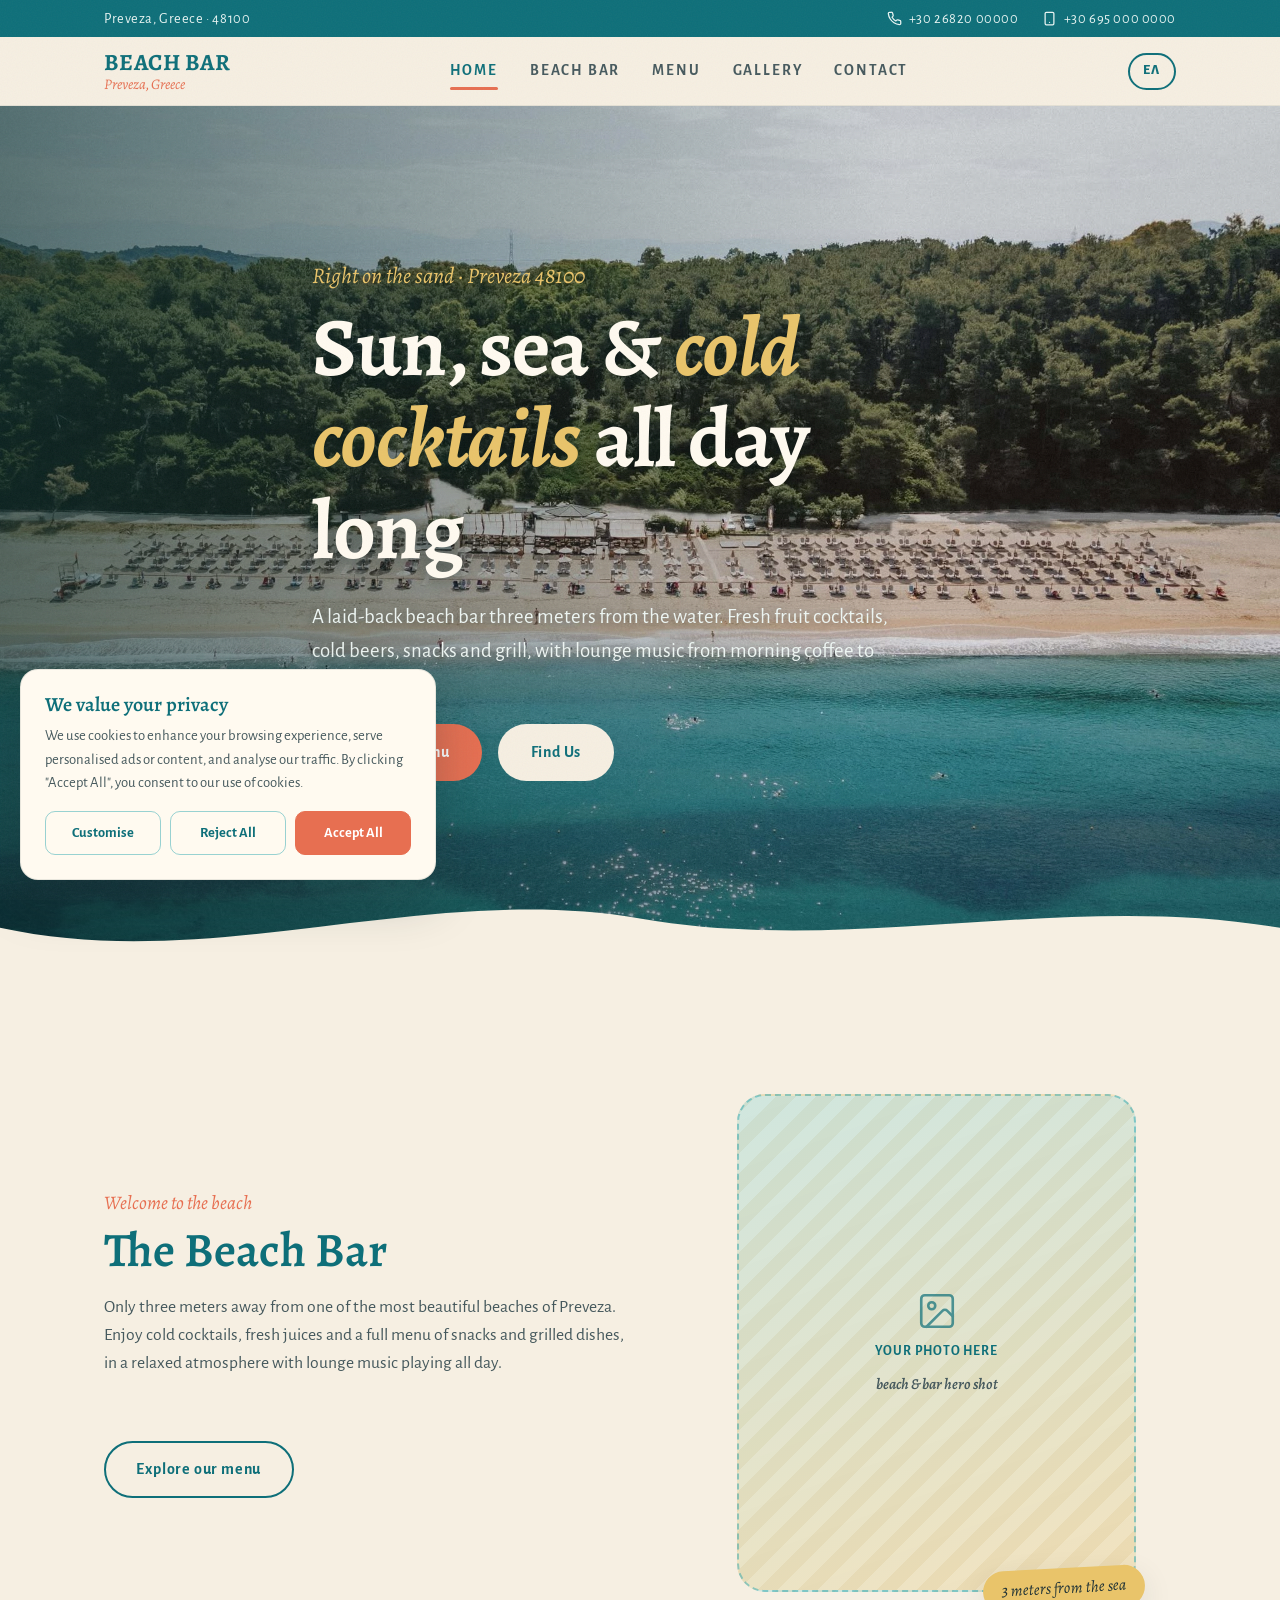
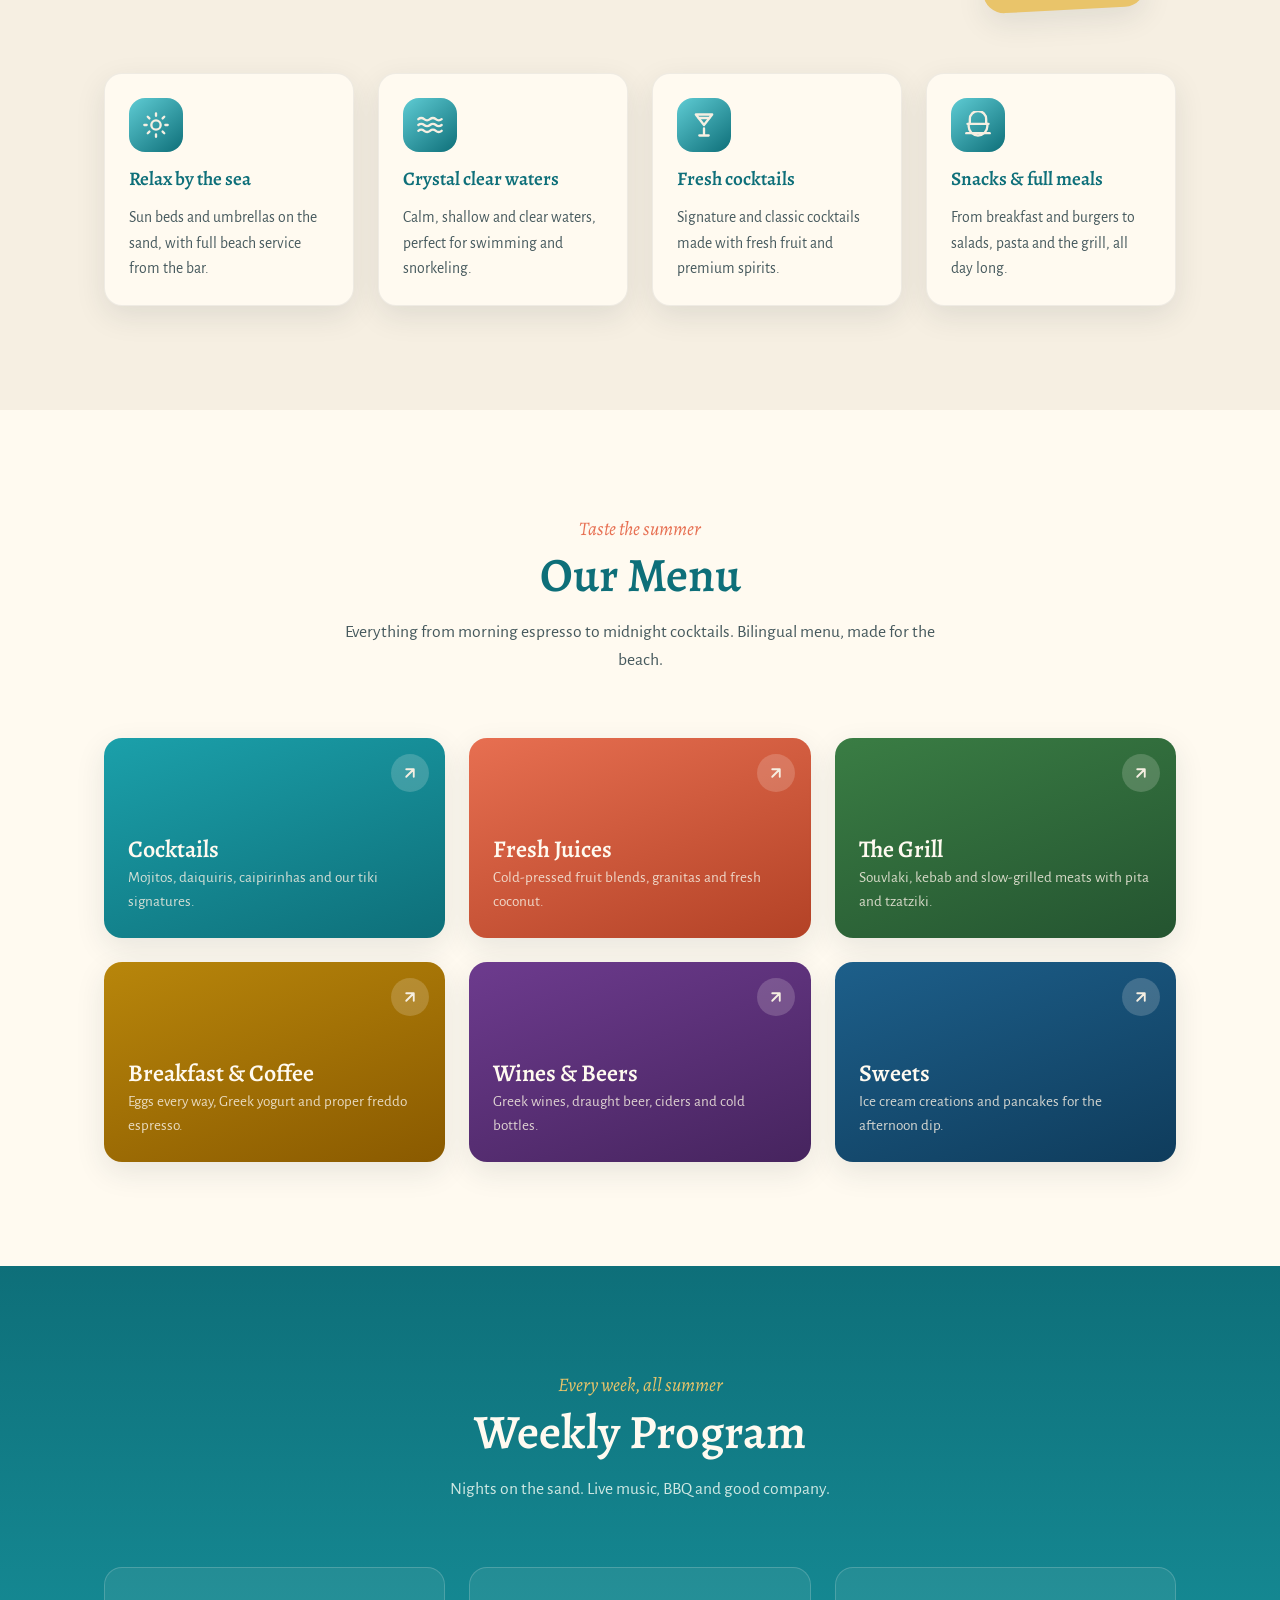
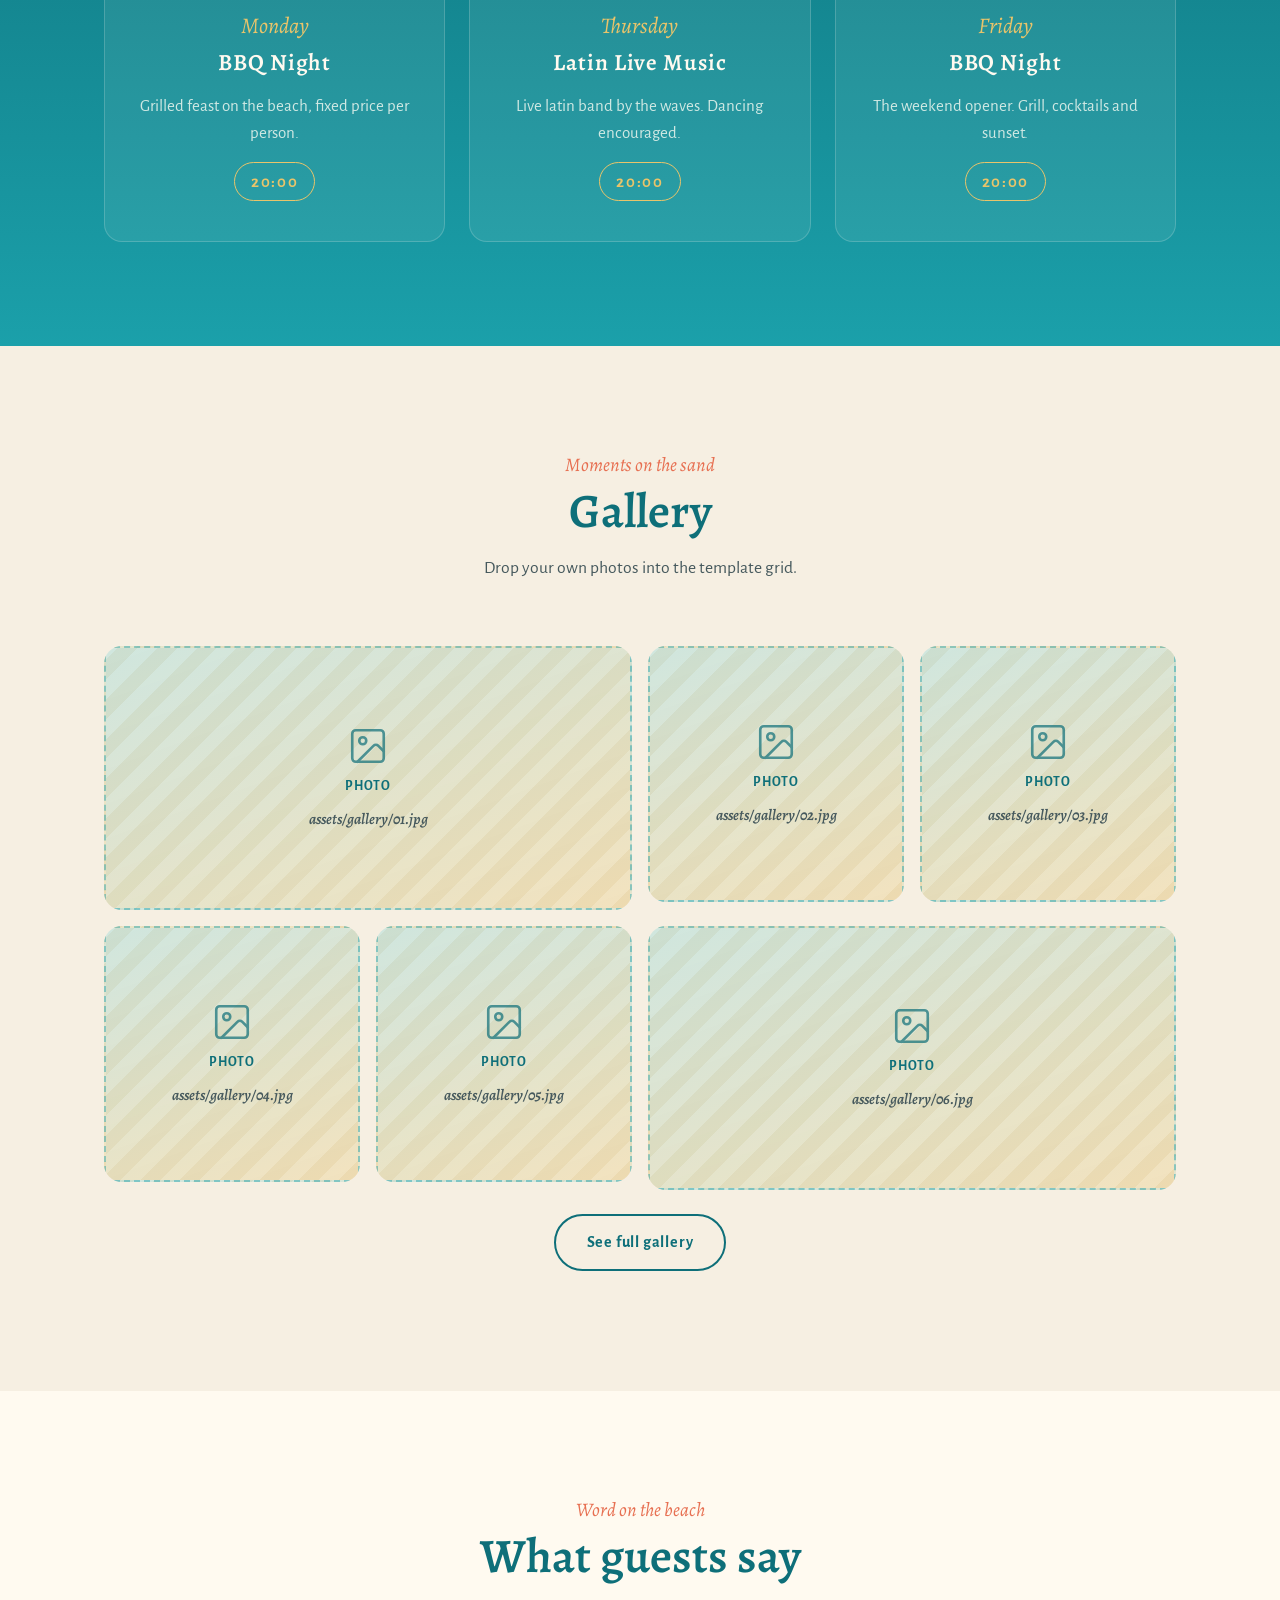
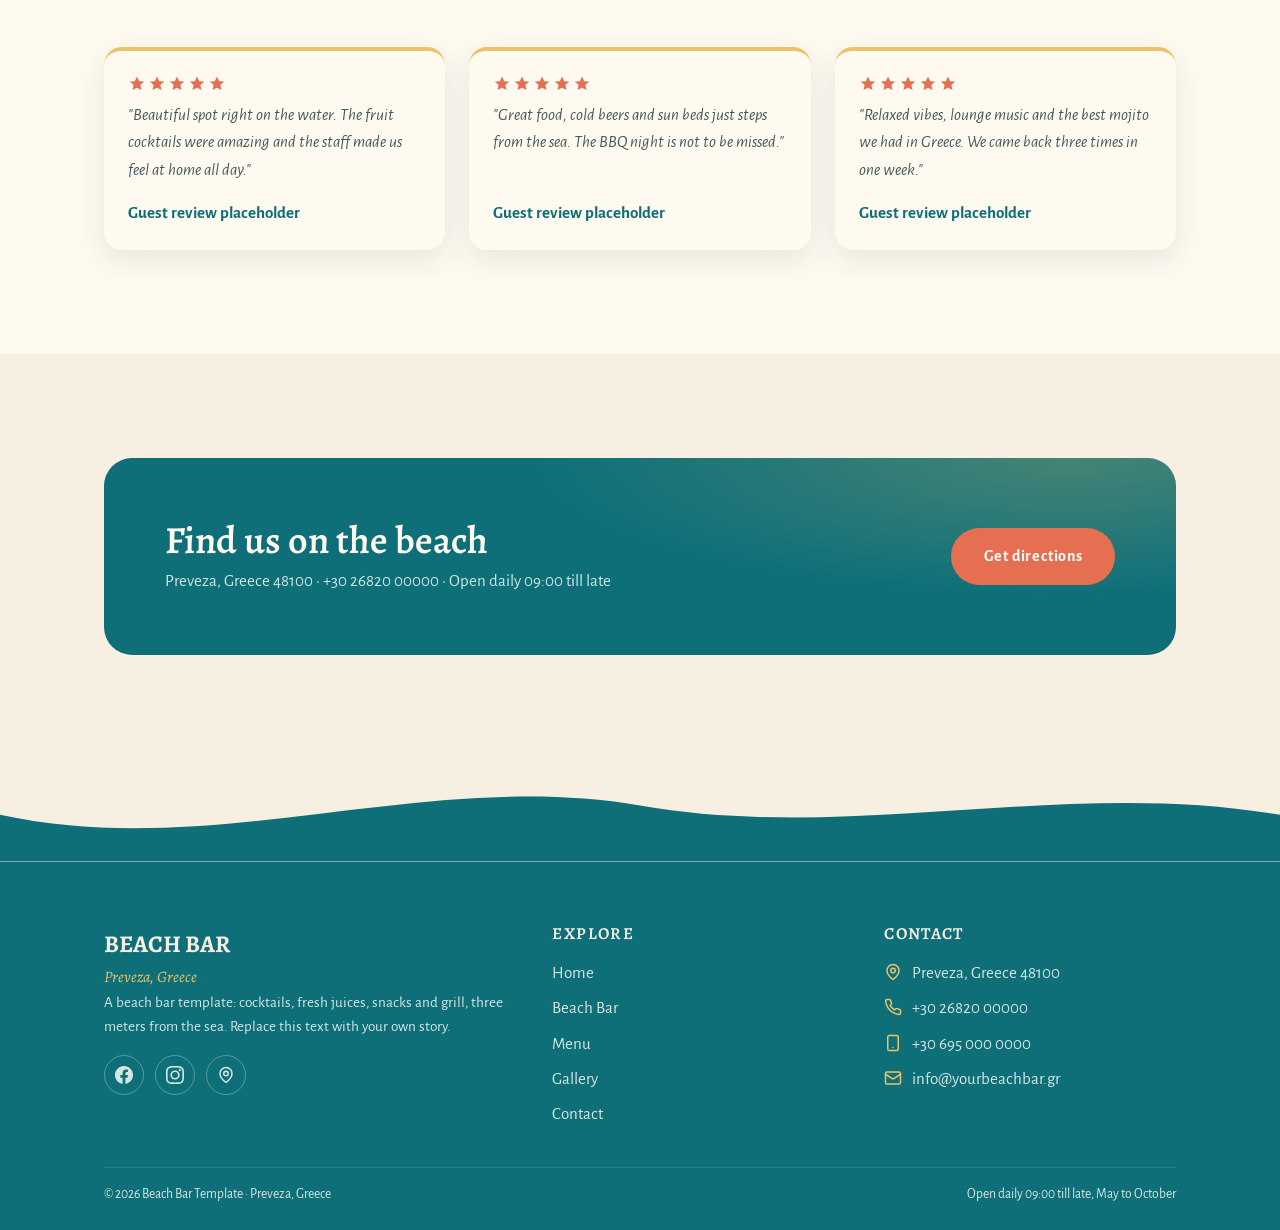
==== commit 7d45e43a: "Make photos drop-in editable for buyers; add real OG image + edit guide Gallery (both languages + ho" ====
--- a/en/index.html
+++ b/en/index.html
@@ -358,31 +358,14 @@
           <h2>Gallery</h2>
           <p>Drop your own photos into the template grid.</p>
         </div>
+        <!-- These reuse the gallery photos 01-06. Drop them in assets/gallery and they appear here too. -->
         <div class="gallery-grid reveal">
-          <div class="photo-ph ph-wide">
-            <svg viewBox="0 0 24 24" fill="none" stroke="currentColor" stroke-width="1.5" stroke-linecap="round" stroke-linejoin="round" aria-hidden="true"><rect x="3" y="3" width="18" height="18" rx="2"/><circle cx="9" cy="9" r="2"/><path d="m21 15-3.086-3.086a2 2 0 0 0-2.828 0L6 21"/></svg>
-            Photo
-          </div>
-          <div class="photo-ph">
-            <svg viewBox="0 0 24 24" fill="none" stroke="currentColor" stroke-width="1.5" stroke-linecap="round" stroke-linejoin="round" aria-hidden="true"><rect x="3" y="3" width="18" height="18" rx="2"/><circle cx="9" cy="9" r="2"/><path d="m21 15-3.086-3.086a2 2 0 0 0-2.828 0L6 21"/></svg>
-            Photo
-          </div>
-          <div class="photo-ph">
-            <svg viewBox="0 0 24 24" fill="none" stroke="currentColor" stroke-width="1.5" stroke-linecap="round" stroke-linejoin="round" aria-hidden="true"><rect x="3" y="3" width="18" height="18" rx="2"/><circle cx="9" cy="9" r="2"/><path d="m21 15-3.086-3.086a2 2 0 0 0-2.828 0L6 21"/></svg>
-            Photo
-          </div>
-          <div class="photo-ph">
-            <svg viewBox="0 0 24 24" fill="none" stroke="currentColor" stroke-width="1.5" stroke-linecap="round" stroke-linejoin="round" aria-hidden="true"><rect x="3" y="3" width="18" height="18" rx="2"/><circle cx="9" cy="9" r="2"/><path d="m21 15-3.086-3.086a2 2 0 0 0-2.828 0L6 21"/></svg>
-            Photo
-          </div>
-          <div class="photo-ph">
-            <svg viewBox="0 0 24 24" fill="none" stroke="currentColor" stroke-width="1.5" stroke-linecap="round" stroke-linejoin="round" aria-hidden="true"><rect x="3" y="3" width="18" height="18" rx="2"/><circle cx="9" cy="9" r="2"/><path d="m21 15-3.086-3.086a2 2 0 0 0-2.828 0L6 21"/></svg>
-            Photo
-          </div>
-          <div class="photo-ph ph-wide">
-            <svg viewBox="0 0 24 24" fill="none" stroke="currentColor" stroke-width="1.5" stroke-linecap="round" stroke-linejoin="round" aria-hidden="true"><rect x="3" y="3" width="18" height="18" rx="2"/><circle cx="9" cy="9" r="2"/><path d="m21 15-3.086-3.086a2 2 0 0 0-2.828 0L6 21"/></svg>
-            Photo
-          </div>
+          <div class="gallery-item ph-wide"><img src="../assets/gallery/01.jpg" alt="Our beach in Preveza" loading="lazy" onerror="this.remove()"><div class="photo-ph"><svg viewBox="0 0 24 24" fill="none" stroke="currentColor" stroke-width="1.5" stroke-linecap="round" stroke-linejoin="round" aria-hidden="true"><rect x="3" y="3" width="18" height="18" rx="2"/><circle cx="9" cy="9" r="2"/><path d="m21 15-3.086-3.086a2 2 0 0 0-2.828 0L6 21"/></svg>Photo<small>assets/gallery/01.jpg</small></div></div>
+          <div class="gallery-item"><img src="../assets/gallery/02.jpg" alt="Our bar" loading="lazy" onerror="this.remove()"><div class="photo-ph"><svg viewBox="0 0 24 24" fill="none" stroke="currentColor" stroke-width="1.5" stroke-linecap="round" stroke-linejoin="round" aria-hidden="true"><rect x="3" y="3" width="18" height="18" rx="2"/><circle cx="9" cy="9" r="2"/><path d="m21 15-3.086-3.086a2 2 0 0 0-2.828 0L6 21"/></svg>Photo<small>assets/gallery/02.jpg</small></div></div>
+          <div class="gallery-item"><img src="../assets/gallery/03.jpg" alt="Fresh cocktails" loading="lazy" onerror="this.remove()"><div class="photo-ph"><svg viewBox="0 0 24 24" fill="none" stroke="currentColor" stroke-width="1.5" stroke-linecap="round" stroke-linejoin="round" aria-hidden="true"><rect x="3" y="3" width="18" height="18" rx="2"/><circle cx="9" cy="9" r="2"/><path d="m21 15-3.086-3.086a2 2 0 0 0-2.828 0L6 21"/></svg>Photo<small>assets/gallery/03.jpg</small></div></div>
+          <div class="gallery-item"><img src="../assets/gallery/04.jpg" alt="Sun beds on the sand" loading="lazy" onerror="this.remove()"><div class="photo-ph"><svg viewBox="0 0 24 24" fill="none" stroke="currentColor" stroke-width="1.5" stroke-linecap="round" stroke-linejoin="round" aria-hidden="true"><rect x="3" y="3" width="18" height="18" rx="2"/><circle cx="9" cy="9" r="2"/><path d="m21 15-3.086-3.086a2 2 0 0 0-2.828 0L6 21"/></svg>Photo<small>assets/gallery/04.jpg</small></div></div>
+          <div class="gallery-item"><img src="../assets/gallery/05.jpg" alt="Food from the menu" loading="lazy" onerror="this.remove()"><div class="photo-ph"><svg viewBox="0 0 24 24" fill="none" stroke="currentColor" stroke-width="1.5" stroke-linecap="round" stroke-linejoin="round" aria-hidden="true"><rect x="3" y="3" width="18" height="18" rx="2"/><circle cx="9" cy="9" r="2"/><path d="m21 15-3.086-3.086a2 2 0 0 0-2.828 0L6 21"/></svg>Photo<small>assets/gallery/05.jpg</small></div></div>
+          <div class="gallery-item ph-wide"><img src="../assets/gallery/06.jpg" alt="Sunset on the beach" loading="lazy" onerror="this.remove()"><div class="photo-ph"><svg viewBox="0 0 24 24" fill="none" stroke="currentColor" stroke-width="1.5" stroke-linecap="round" stroke-linejoin="round" aria-hidden="true"><rect x="3" y="3" width="18" height="18" rx="2"/><circle cx="9" cy="9" r="2"/><path d="m21 15-3.086-3.086a2 2 0 0 0-2.828 0L6 21"/></svg>Photo<small>assets/gallery/06.jpg</small></div></div>
         </div>
         <p style="text-align:center; margin-top: var(--space-3);">
           <a class="btn btn-outline" href="gallery.html">See full gallery</a>
--- a/styles.css
+++ b/styles.css
@@ -488,14 +488,30 @@
   grid-template-columns: repeat(4, 1fr);
   gap: var(--space-2);
 }
-.gallery-grid .photo-ph { aspect-ratio: 1; min-height: 0; }
-.gallery-grid .ph-wide { grid-column: span 2; aspect-ratio: auto; }
+.gallery-grid .gallery-item { aspect-ratio: 1; }
+.gallery-grid .gallery-item.ph-wide { grid-column: span 2; aspect-ratio: 2 / 1; }
+.gallery-grid .photo-ph { min-height: 0; }
 .gallery-page-grid {
   display: grid;
   grid-template-columns: repeat(3, 1fr);
   gap: var(--space-2);
 }
-.gallery-page-grid .photo-ph { aspect-ratio: 4 / 3; min-height: 0; }
+.gallery-page-grid .gallery-item { aspect-ratio: 4 / 3; }
+.gallery-page-grid .photo-ph { min-height: 0; }
+
+/* drop-in gallery photos: drop files named assets/gallery/01.jpg ... 09.jpg
+   into the gallery folder and they appear automatically. No HTML editing.
+   If a file is missing, its labelled placeholder shows instead. */
+.gallery-item { position: relative; border-radius: var(--radius); overflow: hidden; }
+.gallery-item .photo-ph { position: absolute; inset: 0; height: 100%; border-radius: 0; }
+.gallery-item img {
+  position: absolute;
+  inset: 0;
+  width: 100%;
+  height: 100%;
+  object-fit: cover;
+  z-index: 1;
+}
 
 /* ---------- reviews ---------- */
 .reviews {
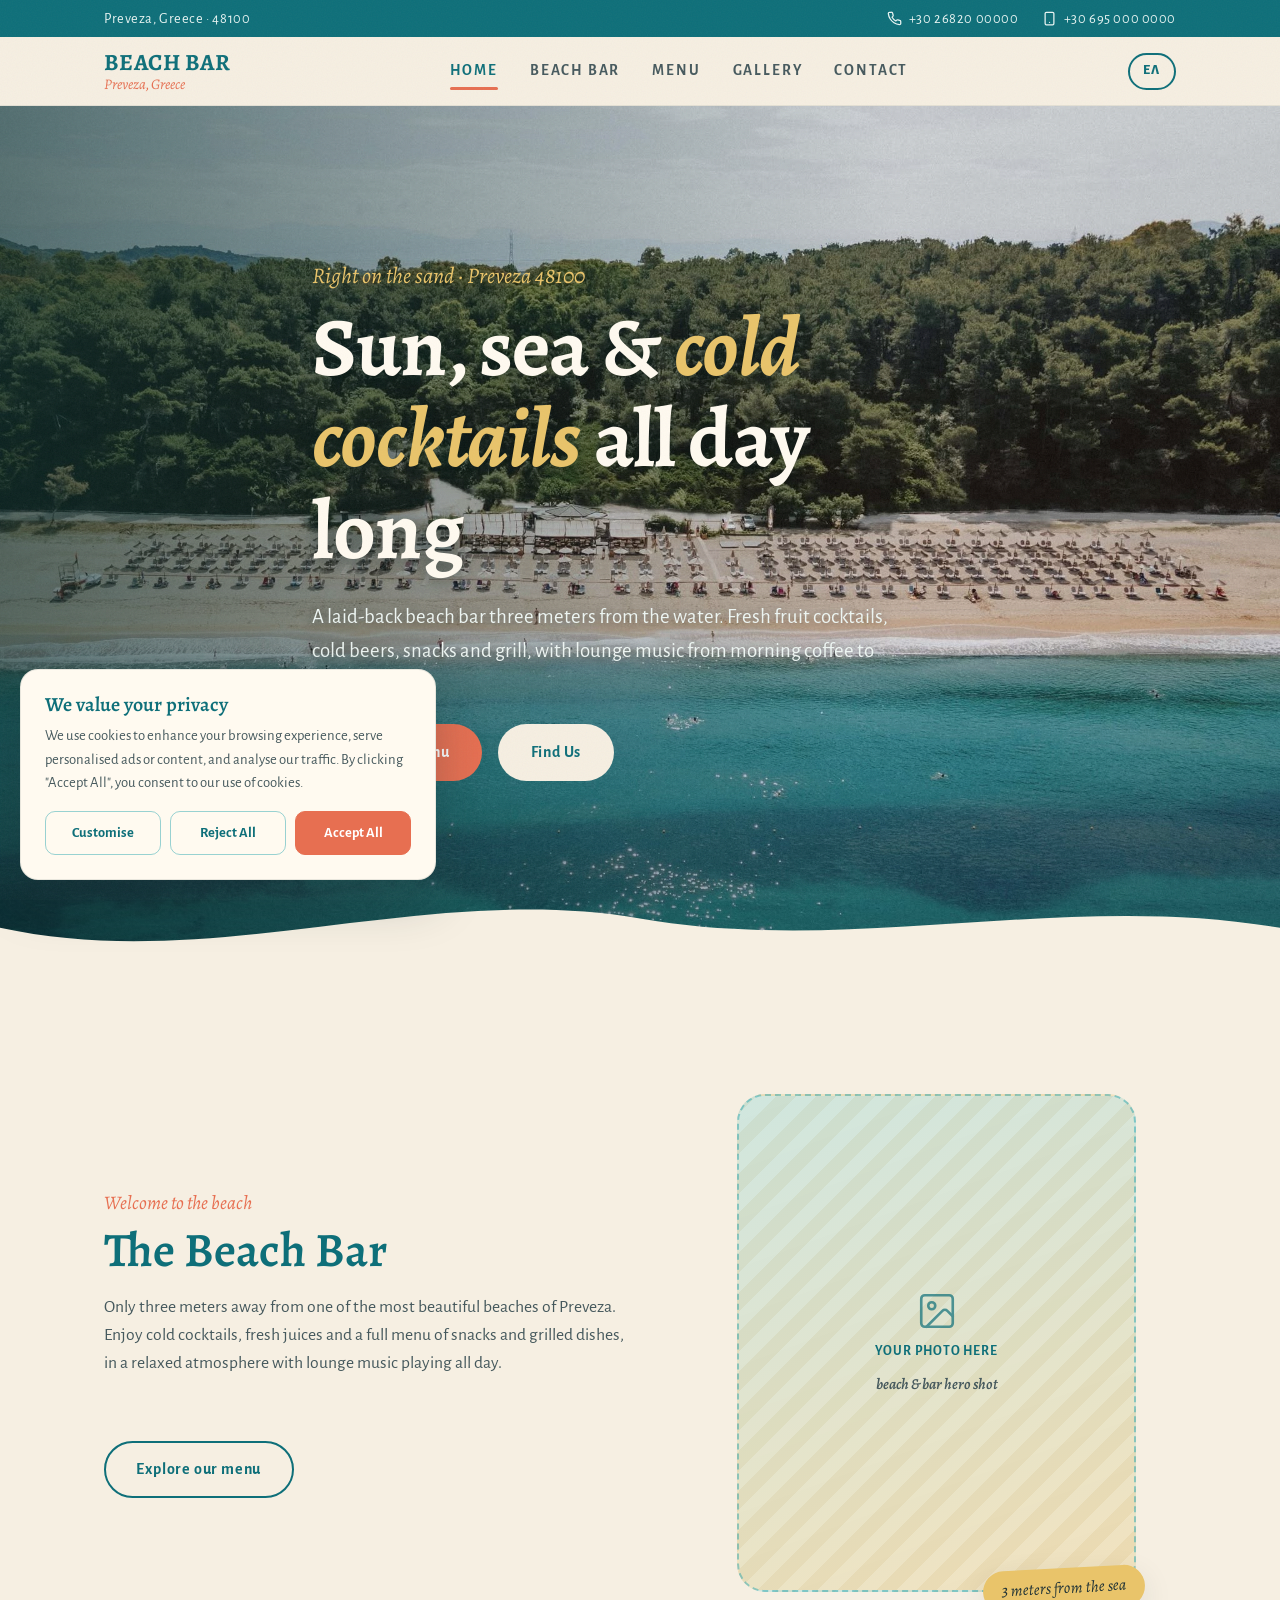
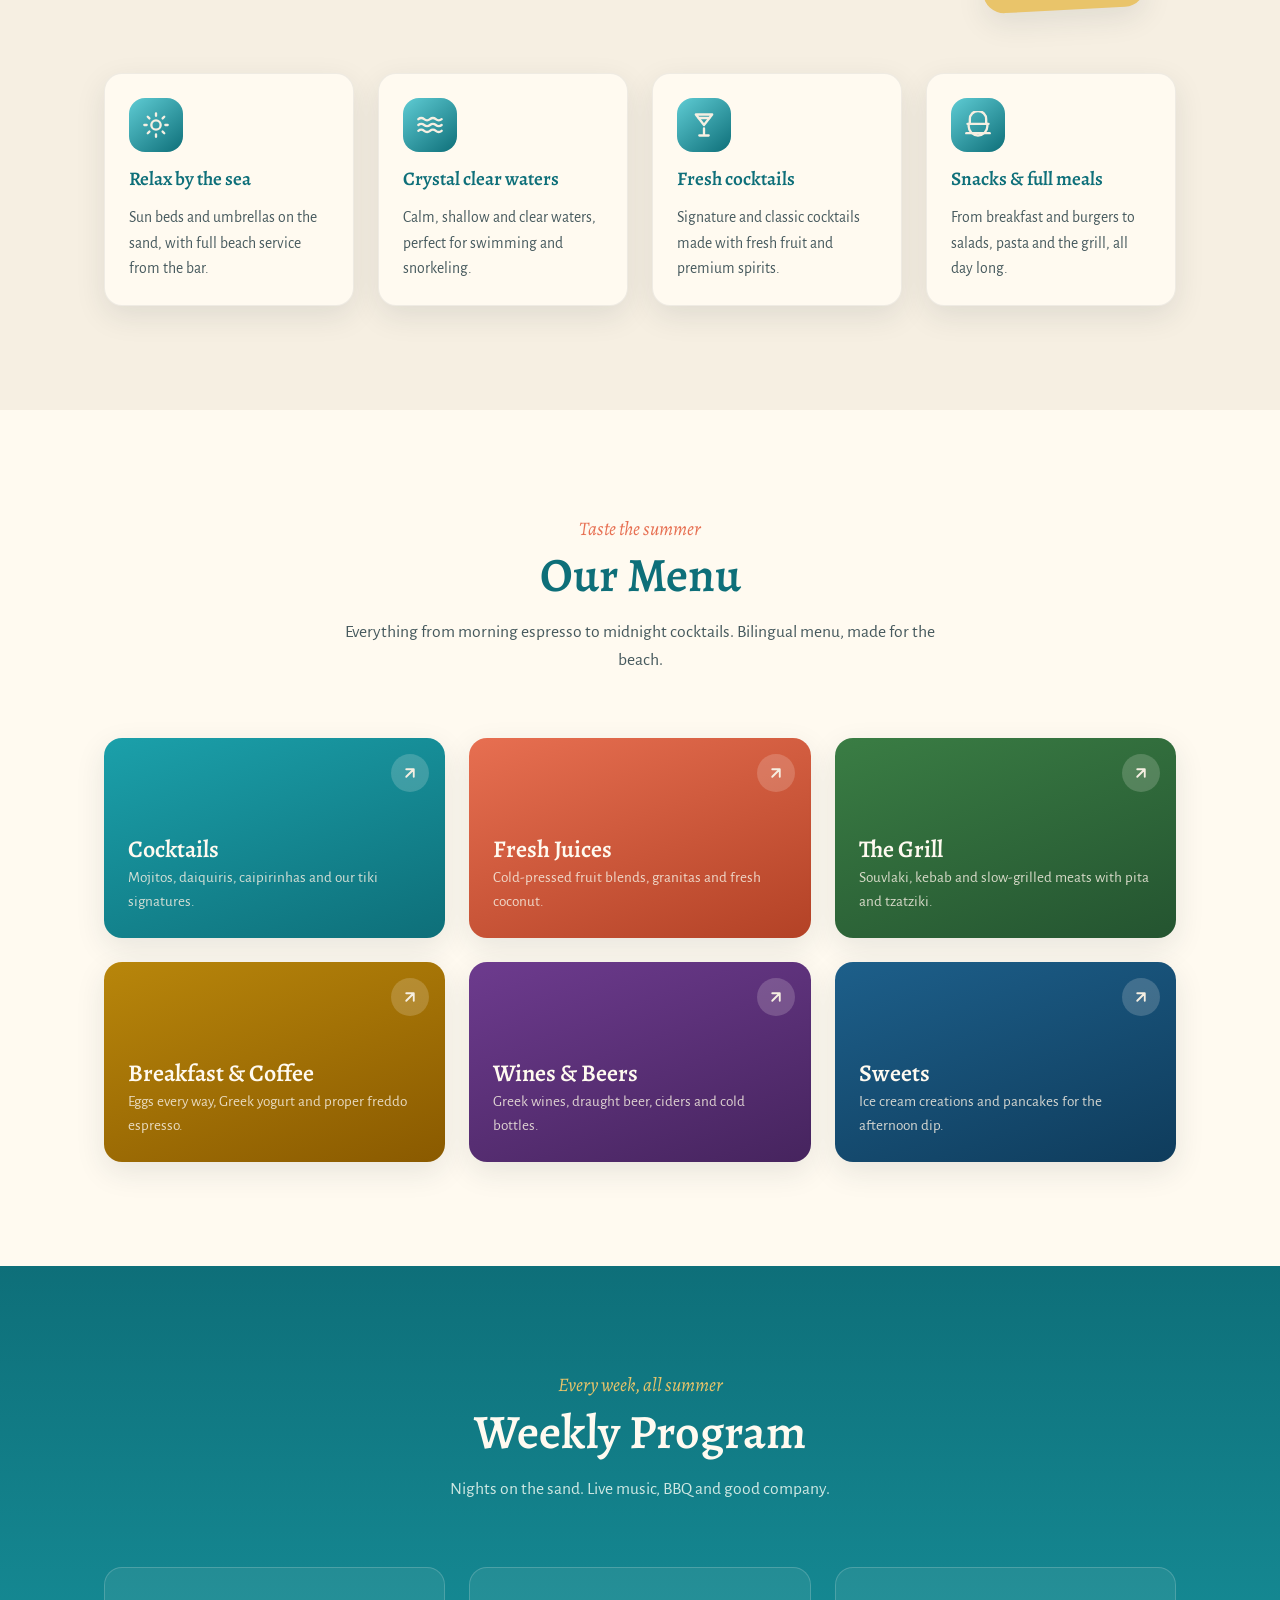
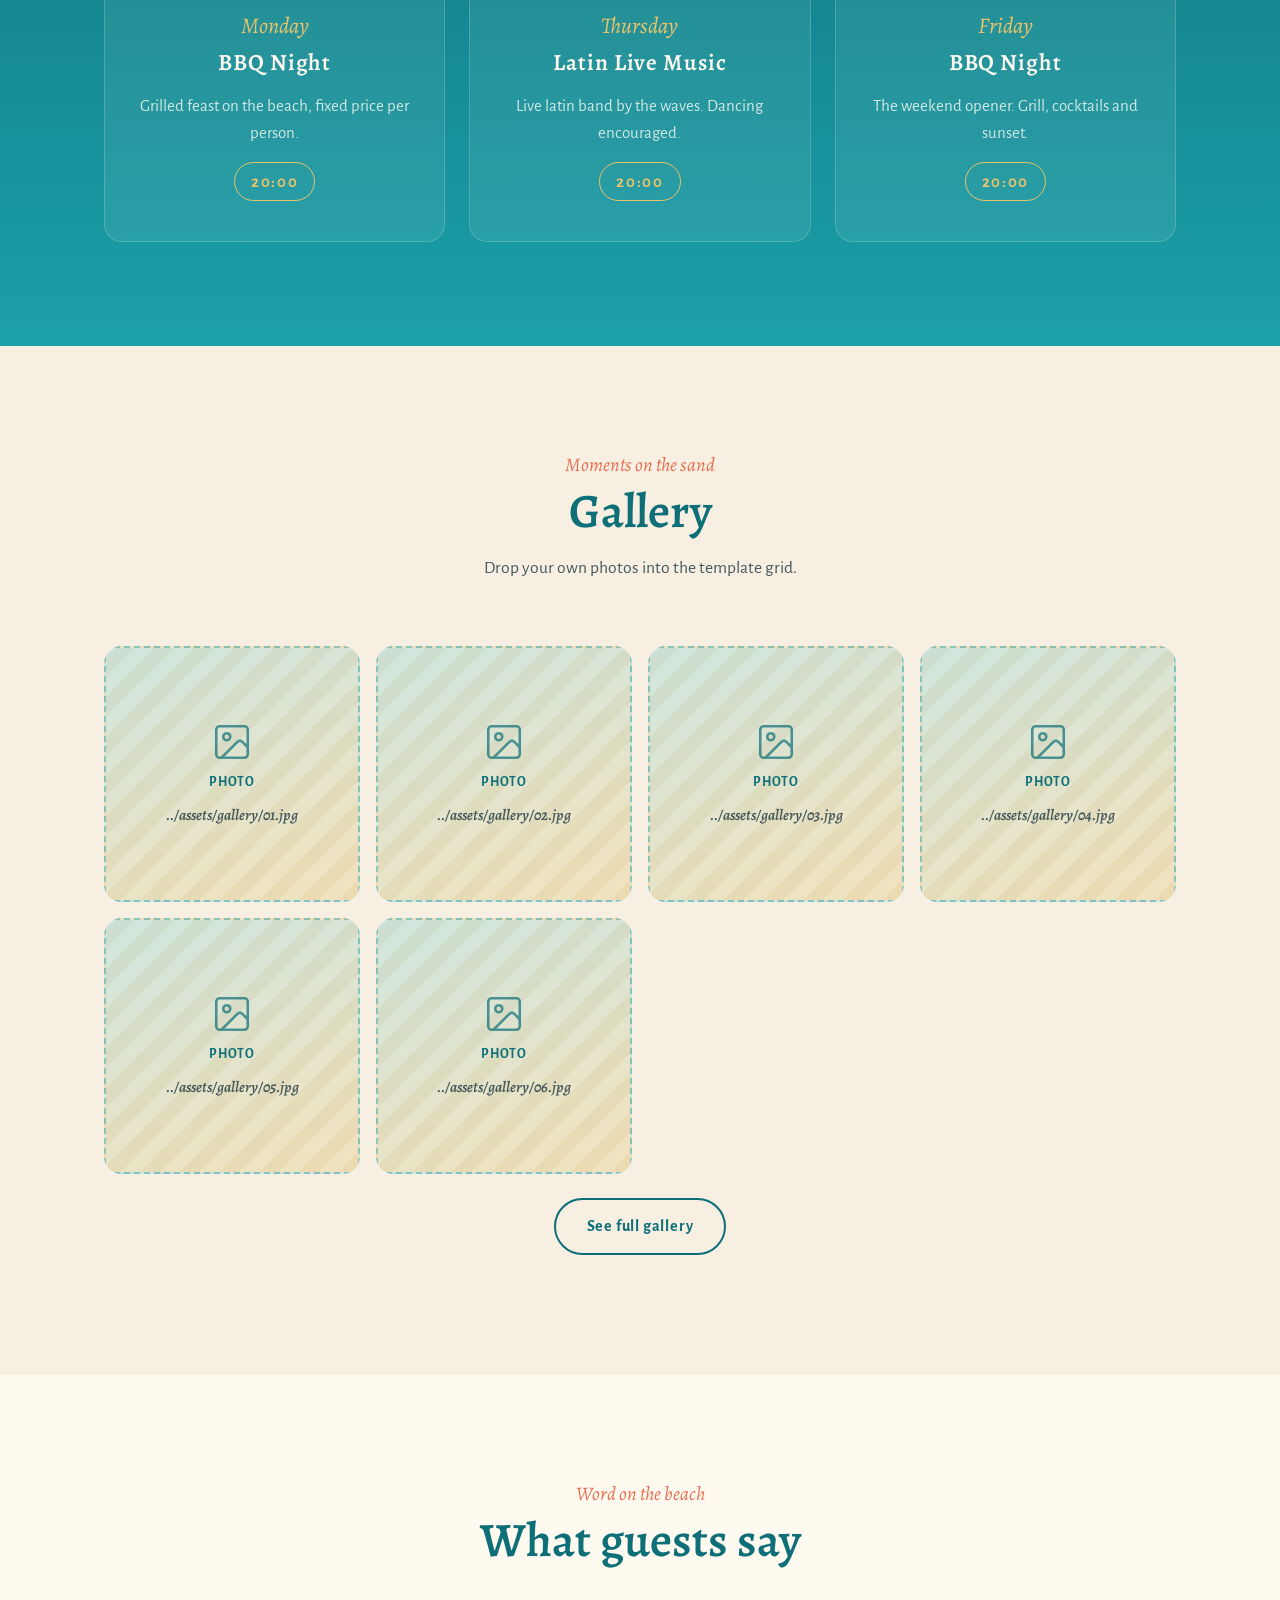
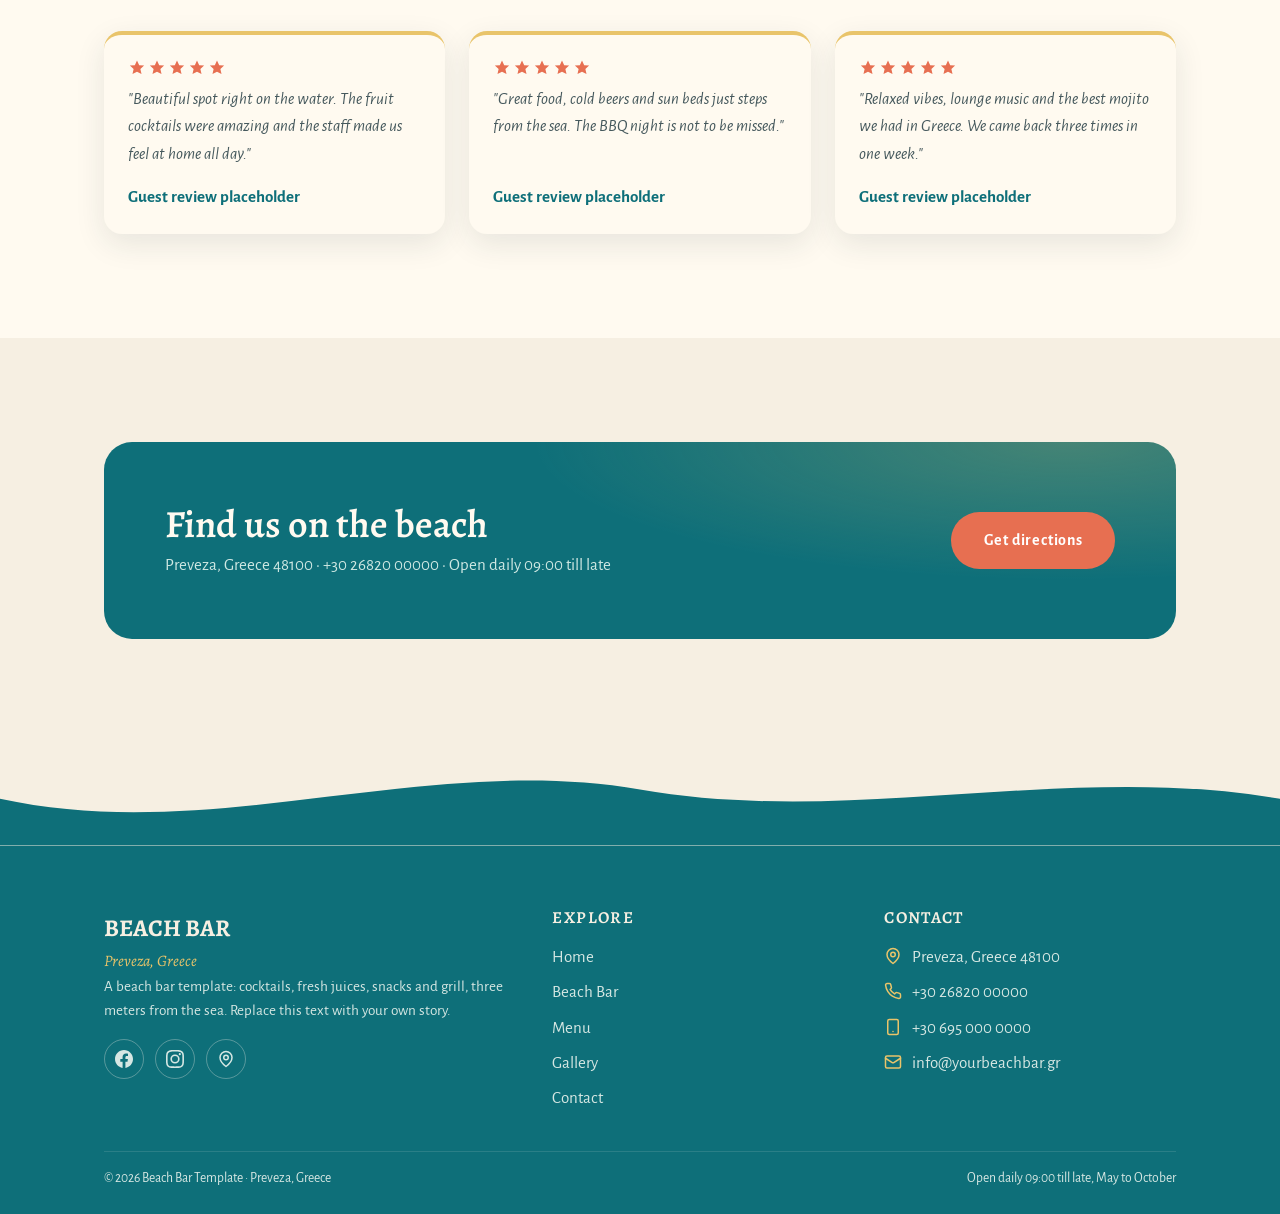
==== commit 77d2b706: "Make the gallery a dynamic auto-loader (unlimited photos) Replace the fixed 9-slot gallery markup wi" ====
--- a/en/index.html
+++ b/en/index.html
@@ -358,15 +358,8 @@
           <h2>Gallery</h2>
           <p>Drop your own photos into the template grid.</p>
         </div>
-        <!-- These reuse the gallery photos 01-06. Drop them in assets/gallery and they appear here too. -->
-        <div class="gallery-grid reveal">
-          <div class="gallery-item ph-wide"><img src="../assets/gallery/01.jpg" alt="Our beach in Preveza" loading="lazy" onerror="this.remove()"><div class="photo-ph"><svg viewBox="0 0 24 24" fill="none" stroke="currentColor" stroke-width="1.5" stroke-linecap="round" stroke-linejoin="round" aria-hidden="true"><rect x="3" y="3" width="18" height="18" rx="2"/><circle cx="9" cy="9" r="2"/><path d="m21 15-3.086-3.086a2 2 0 0 0-2.828 0L6 21"/></svg>Photo<small>assets/gallery/01.jpg</small></div></div>
-          <div class="gallery-item"><img src="../assets/gallery/02.jpg" alt="Our bar" loading="lazy" onerror="this.remove()"><div class="photo-ph"><svg viewBox="0 0 24 24" fill="none" stroke="currentColor" stroke-width="1.5" stroke-linecap="round" stroke-linejoin="round" aria-hidden="true"><rect x="3" y="3" width="18" height="18" rx="2"/><circle cx="9" cy="9" r="2"/><path d="m21 15-3.086-3.086a2 2 0 0 0-2.828 0L6 21"/></svg>Photo<small>assets/gallery/02.jpg</small></div></div>
-          <div class="gallery-item"><img src="../assets/gallery/03.jpg" alt="Fresh cocktails" loading="lazy" onerror="this.remove()"><div class="photo-ph"><svg viewBox="0 0 24 24" fill="none" stroke="currentColor" stroke-width="1.5" stroke-linecap="round" stroke-linejoin="round" aria-hidden="true"><rect x="3" y="3" width="18" height="18" rx="2"/><circle cx="9" cy="9" r="2"/><path d="m21 15-3.086-3.086a2 2 0 0 0-2.828 0L6 21"/></svg>Photo<small>assets/gallery/03.jpg</small></div></div>
-          <div class="gallery-item"><img src="../assets/gallery/04.jpg" alt="Sun beds on the sand" loading="lazy" onerror="this.remove()"><div class="photo-ph"><svg viewBox="0 0 24 24" fill="none" stroke="currentColor" stroke-width="1.5" stroke-linecap="round" stroke-linejoin="round" aria-hidden="true"><rect x="3" y="3" width="18" height="18" rx="2"/><circle cx="9" cy="9" r="2"/><path d="m21 15-3.086-3.086a2 2 0 0 0-2.828 0L6 21"/></svg>Photo<small>assets/gallery/04.jpg</small></div></div>
-          <div class="gallery-item"><img src="../assets/gallery/05.jpg" alt="Food from the menu" loading="lazy" onerror="this.remove()"><div class="photo-ph"><svg viewBox="0 0 24 24" fill="none" stroke="currentColor" stroke-width="1.5" stroke-linecap="round" stroke-linejoin="round" aria-hidden="true"><rect x="3" y="3" width="18" height="18" rx="2"/><circle cx="9" cy="9" r="2"/><path d="m21 15-3.086-3.086a2 2 0 0 0-2.828 0L6 21"/></svg>Photo<small>assets/gallery/05.jpg</small></div></div>
-          <div class="gallery-item ph-wide"><img src="../assets/gallery/06.jpg" alt="Sunset on the beach" loading="lazy" onerror="this.remove()"><div class="photo-ph"><svg viewBox="0 0 24 24" fill="none" stroke="currentColor" stroke-width="1.5" stroke-linecap="round" stroke-linejoin="round" aria-hidden="true"><rect x="3" y="3" width="18" height="18" rx="2"/><circle cx="9" cy="9" r="2"/><path d="m21 15-3.086-3.086a2 2 0 0 0-2.828 0L6 21"/></svg>Photo<small>assets/gallery/06.jpg</small></div></div>
-        </div>
+        <!-- Shows the first photos from assets/gallery/ automatically (up to 8). -->
+        <div class="gallery-grid reveal" data-gallery="../assets/gallery/" data-gallery-limit="8" data-gallery-fallback="6"></div>
         <p style="text-align:center; margin-top: var(--space-3);">
           <a class="btn btn-outline" href="gallery.html">See full gallery</a>
         </p>
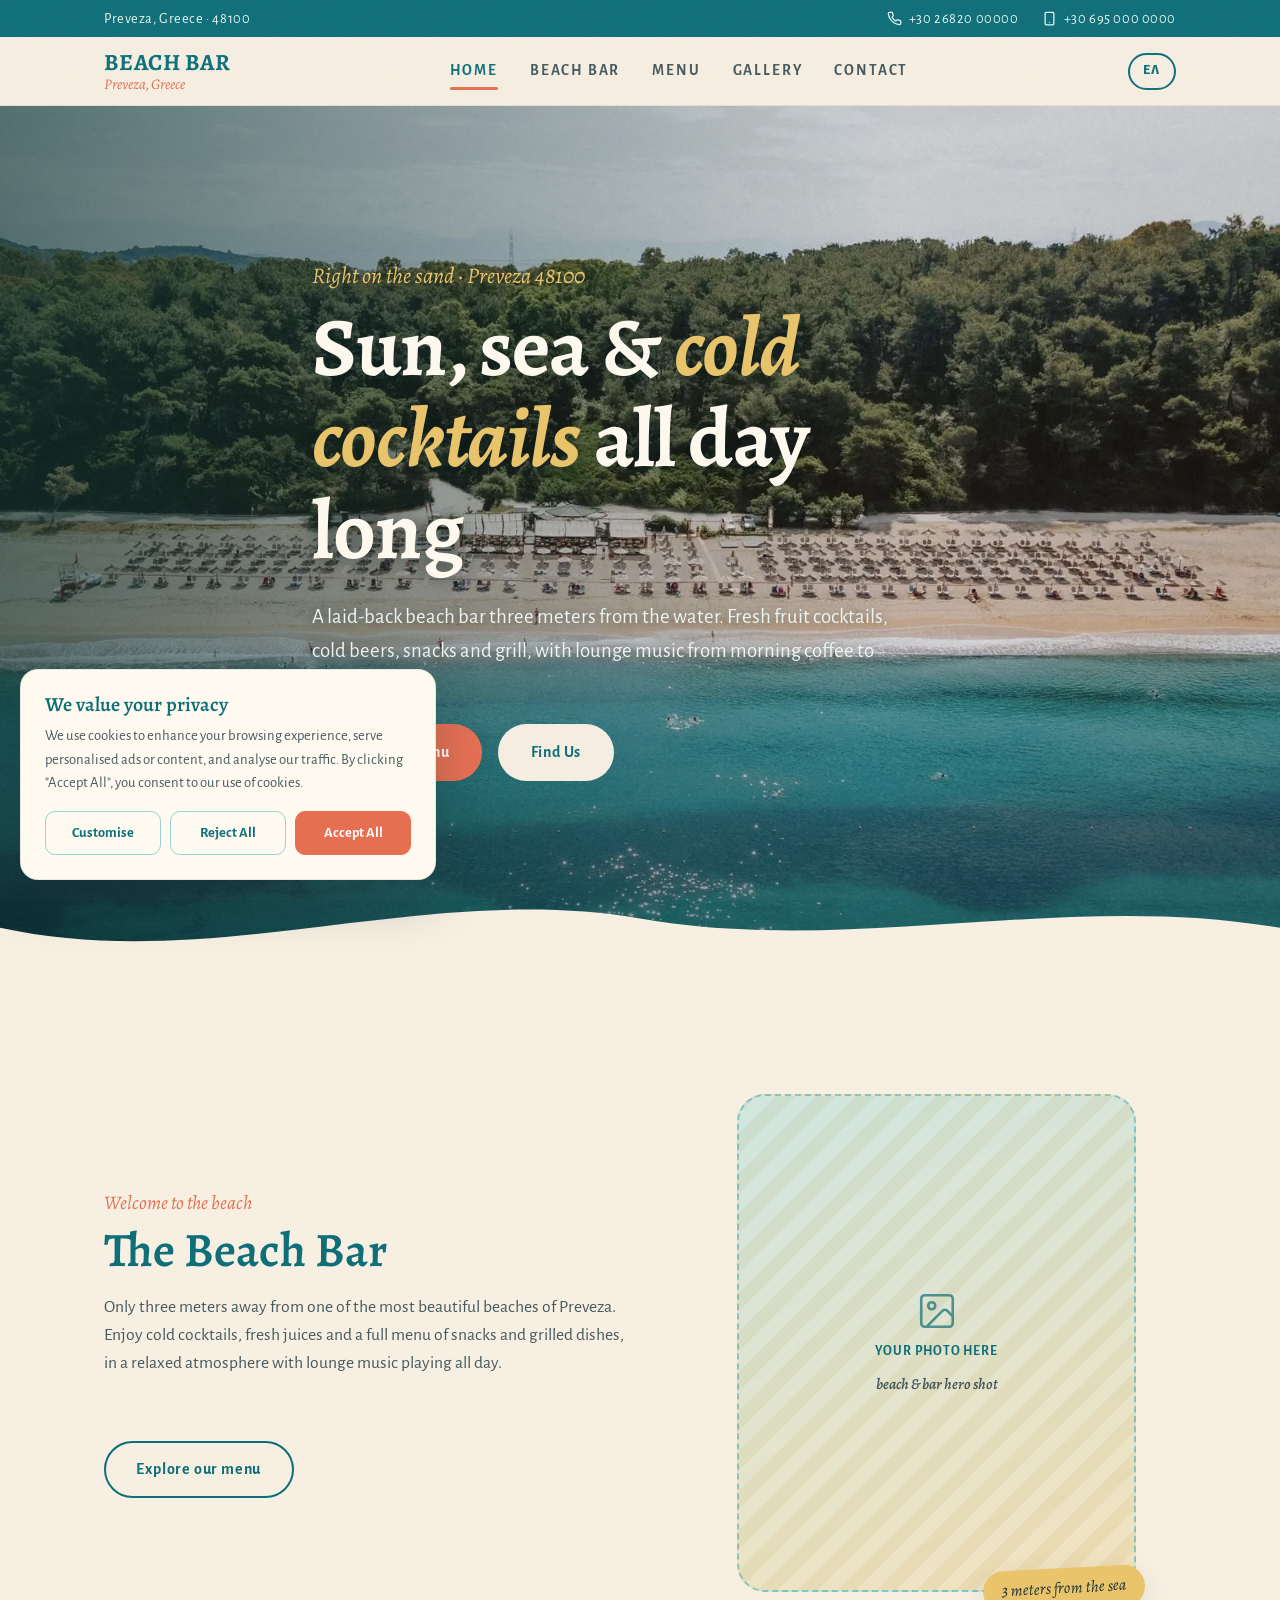
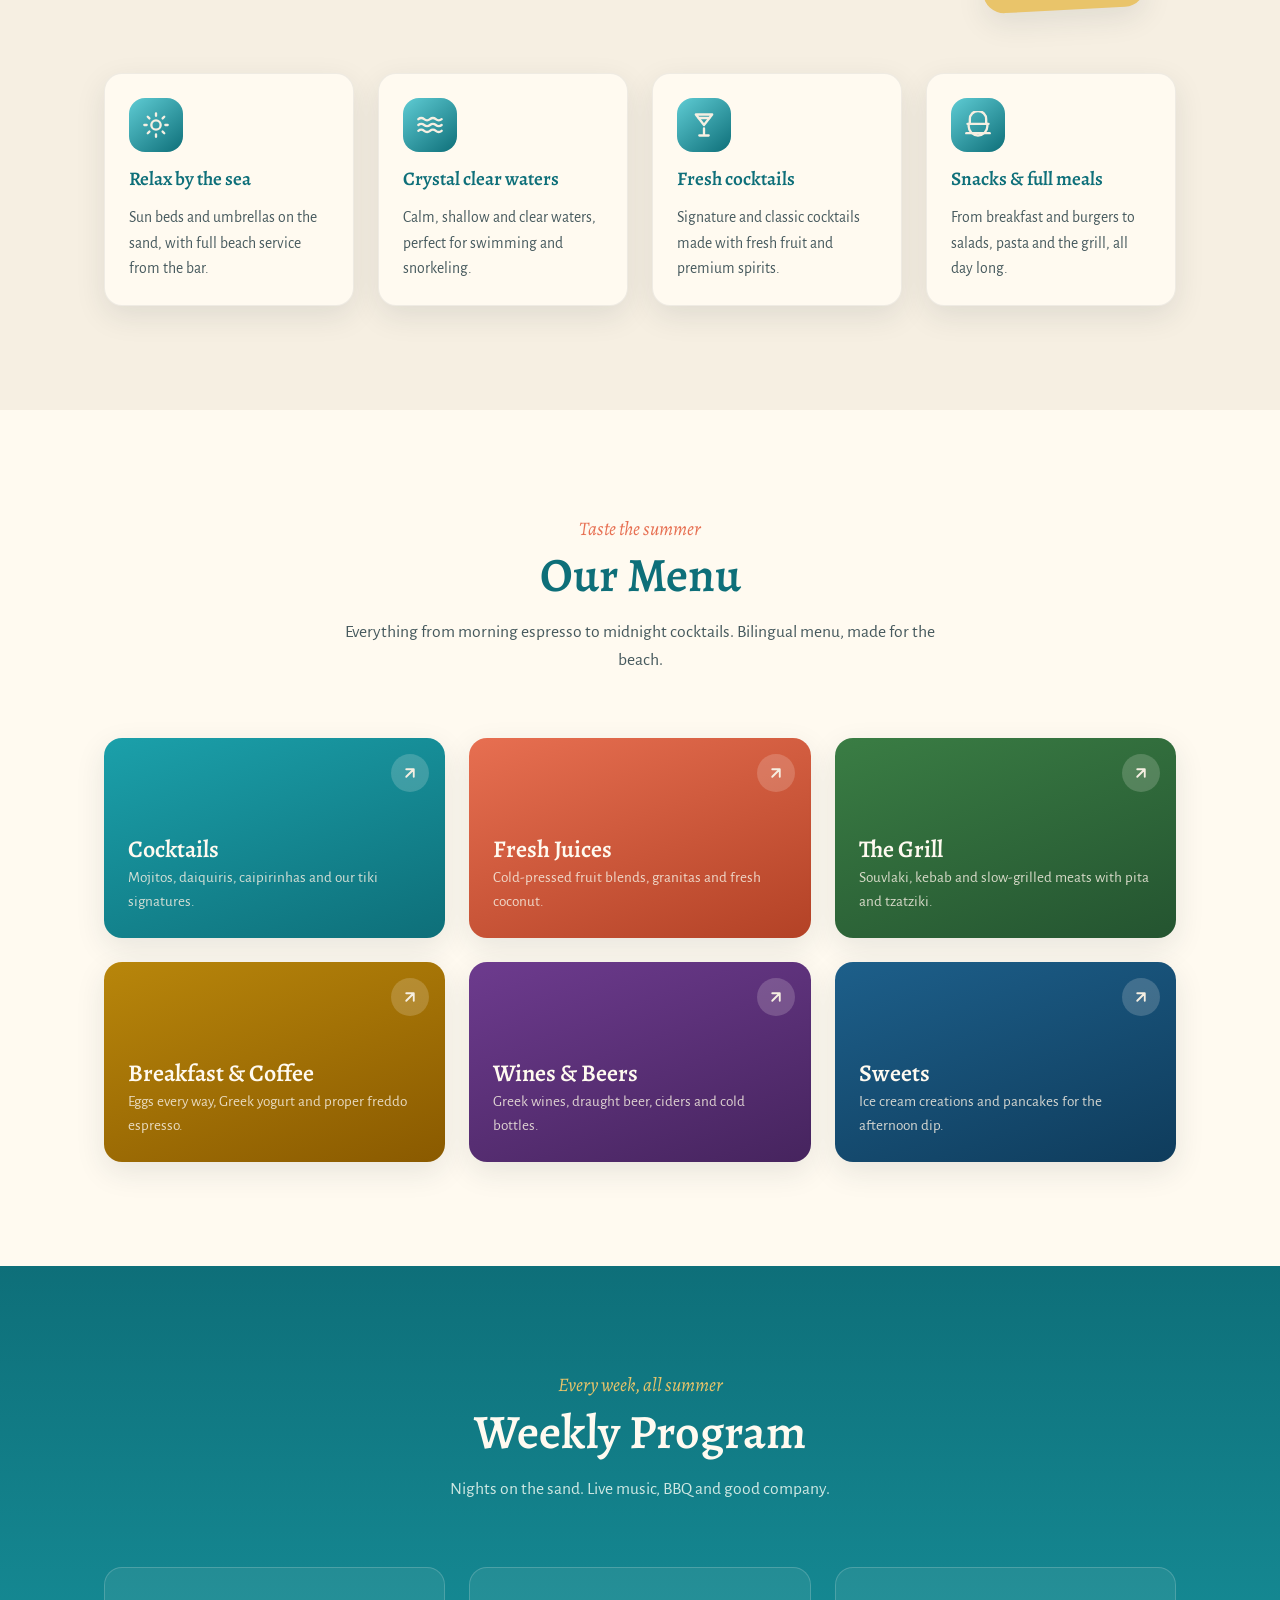
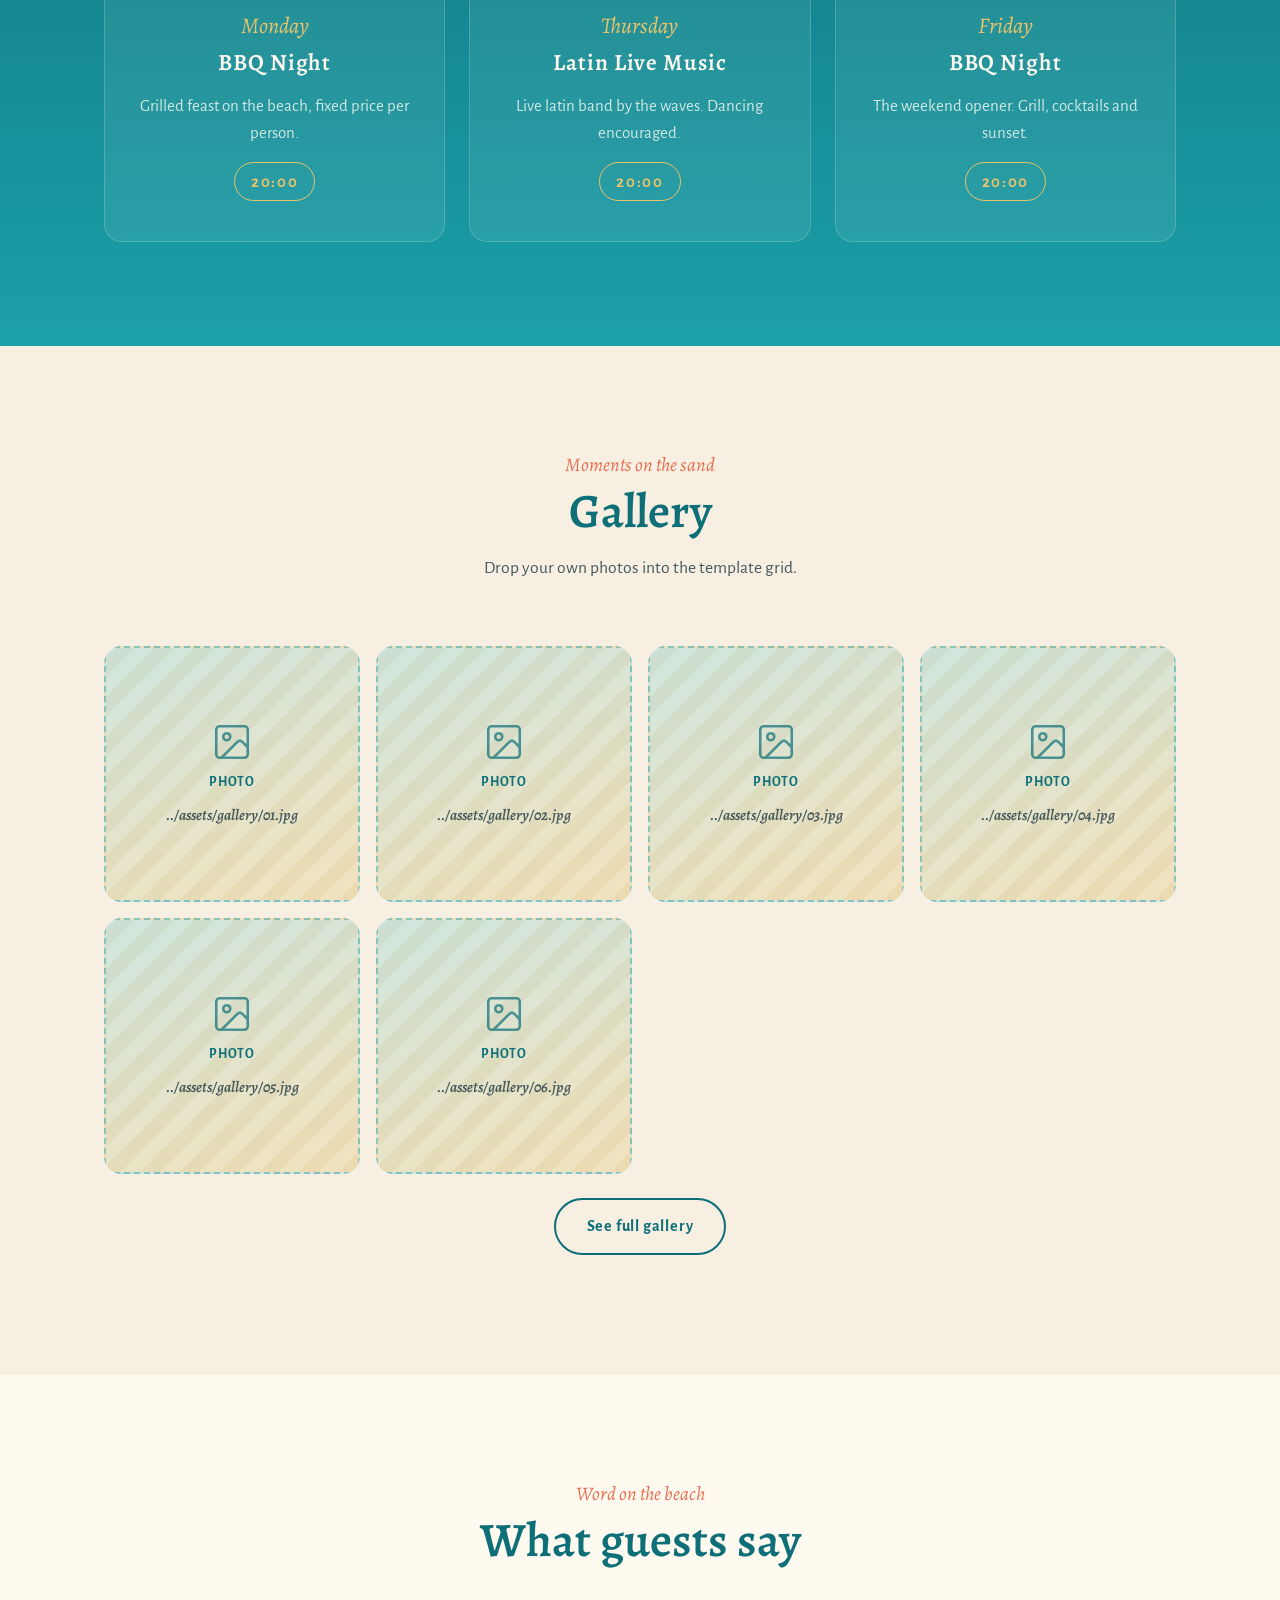
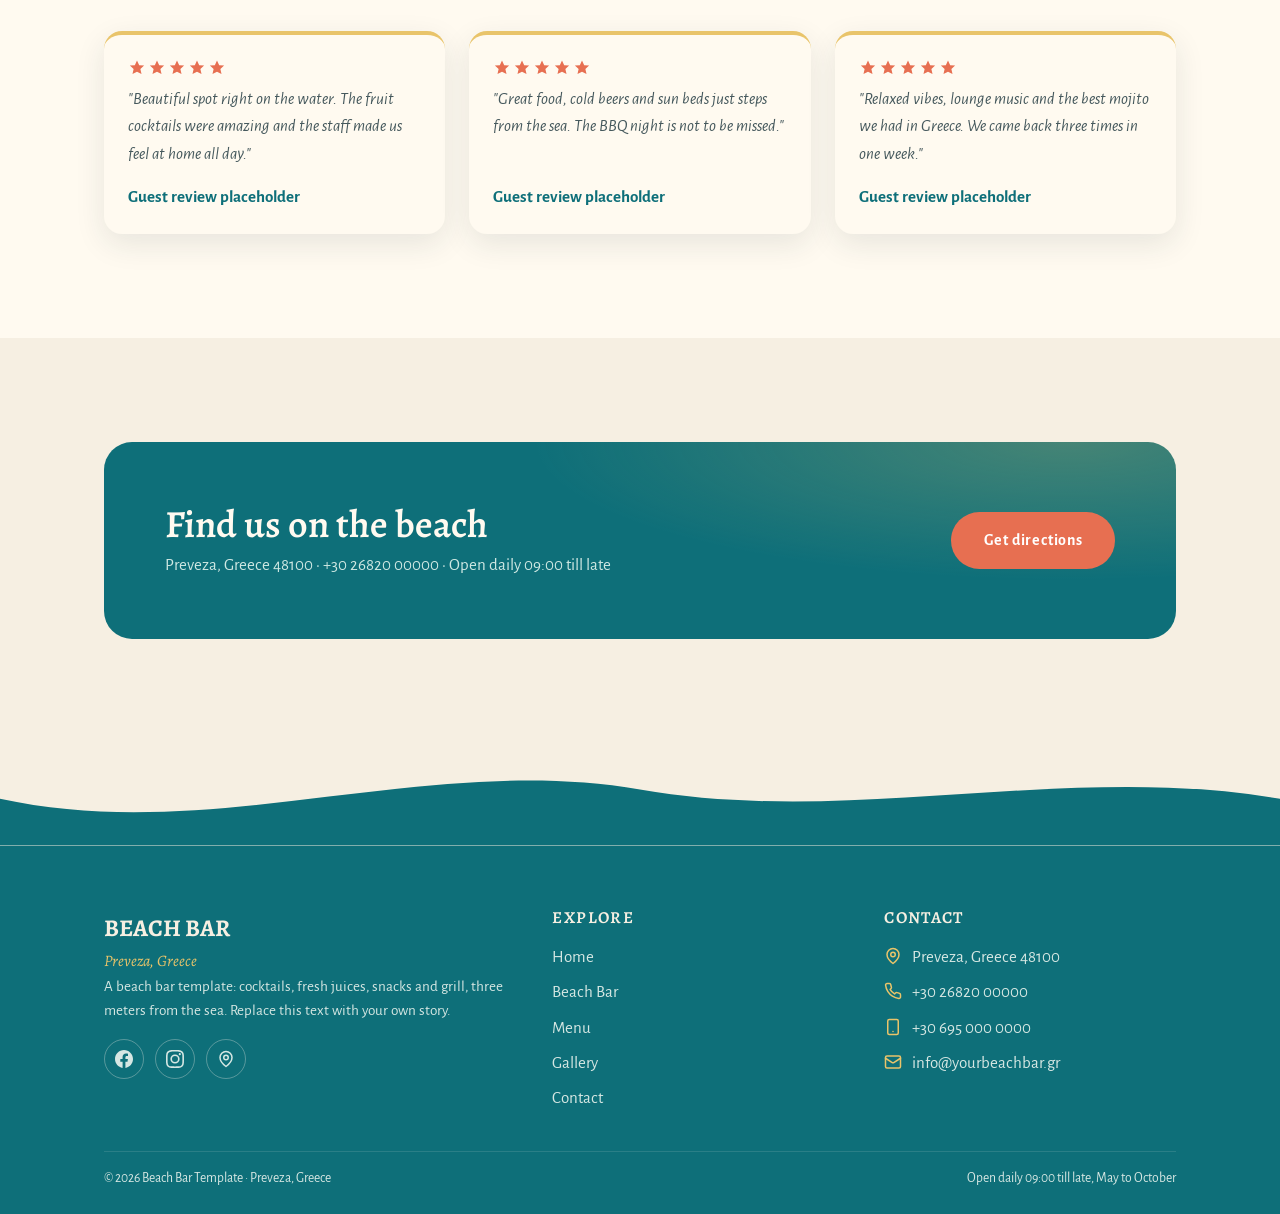
==== commit 10d9de16: "﻿Optimize hero images, add skip-link, print menu, edit-doc notes - Hero: ship WebP plus responsive v" ====
--- a/en/index.html
+++ b/en/index.html
@@ -64,6 +64,7 @@
   <link rel="stylesheet" href="../styles.css">
 </head>
 <body>
+  <a class="skip-link" href="#main">Skip to content</a>
 
   <!-- top bar -->
   <div class="topbar">
@@ -105,7 +106,7 @@
     </div>
   </header>
 
-  <main>
+  <main id="main">
     <!-- hero -->
     <section class="hero">
       <div class="hero-aerial" aria-hidden="true">
--- a/styles.css
+++ b/styles.css
@@ -252,9 +252,20 @@
   position: absolute;
   inset: 0;
   z-index: 0;
-  background-image: url('assets/hero.jpg');
   background-size: cover;
   background-position: center 40%;
+  /* hero.jpg is the universal fallback; browsers that can use WebP get the
+     lighter file. Mobile loads a smaller image (see media query below). */
+  background-image: url('assets/hero.jpg');
+  background-image: -webkit-image-set(url('assets/hero.webp') type('image/webp'), url('assets/hero.jpg') type('image/jpeg'));
+  background-image: image-set(url('assets/hero.webp') type('image/webp'), url('assets/hero.jpg') type('image/jpeg'));
+}
+@media (max-width: 768px) {
+  .hero-photo {
+    background-image: url('assets/hero-mobile.jpg');
+    background-image: -webkit-image-set(url('assets/hero-mobile.webp') type('image/webp'), url('assets/hero-mobile.jpg') type('image/jpeg'));
+    background-image: image-set(url('assets/hero-mobile.webp') type('image/webp'), url('assets/hero-mobile.jpg') type('image/jpeg'));
+  }
 }
 .hero-scrim {
   position: absolute;
@@ -511,6 +522,102 @@
   height: 100%;
   object-fit: cover;
   z-index: 1;
+  cursor: zoom-in;
+}
+
+/* ---------- gallery lightbox (drag / swipe carousel) ---------- */
+.lightbox {
+  position: fixed;
+  inset: 0;
+  z-index: 1000;
+  background: rgba(18, 28, 30, 0.95);
+  backdrop-filter: blur(6px);
+  opacity: 0;
+  visibility: hidden;
+  transition: opacity 0.3s var(--ease), visibility 0.3s;
+}
+.lightbox.open { opacity: 1; visibility: visible; }
+.lb-stage { position: absolute; inset: 0; overflow: hidden; touch-action: pan-y; cursor: grab; }
+.lb-stage.dragging { cursor: grabbing; }
+.lb-track { display: flex; height: 100%; will-change: transform; }
+.lb-track.anim { transition: transform 0.42s cubic-bezier(0.22, 0.61, 0.36, 1); }
+.lb-slide { flex: 0 0 100%; height: 100%; display: flex; align-items: center; justify-content: center; padding: 10vh 5vw; }
+.lb-slide img {
+  max-width: 92vw;
+  max-height: 74vh;
+  object-fit: contain;
+  border-radius: 10px;
+  box-shadow: 0 30px 80px rgba(0, 0, 0, 0.5);
+  -webkit-user-drag: none;
+  user-select: none;
+}
+.lb-counter {
+  position: absolute;
+  top: clamp(1rem, 3.5vh, 1.7rem);
+  left: 0; right: 0;
+  text-align: center;
+  color: var(--sand);
+  font-weight: 700;
+  font-size: 0.85rem;
+  letter-spacing: 0.22em;
+  font-variant-numeric: tabular-nums;
+  pointer-events: none;
+  text-shadow: 0 1px 6px rgba(0, 0, 0, 0.6);
+}
+.lb-cap {
+  position: absolute;
+  top: clamp(2.6rem, 6.5vh, 3.5rem);
+  left: 0; right: 0;
+  text-align: center;
+  color: var(--gold);
+  font-family: var(--font-script);
+  font-style: italic;
+  font-size: clamp(1.1rem, 2.6vw, 1.45rem);
+  padding: 0 1.5rem;
+  pointer-events: none;
+  text-shadow: 0 1px 12px rgba(0, 0, 0, 0.6);
+}
+.lightbox button {
+  position: absolute;
+  z-index: 2;
+  display: flex;
+  align-items: center;
+  justify-content: center;
+  border: none;
+  cursor: pointer;
+  transition: background 0.2s var(--ease), transform 0.15s var(--ease);
+}
+.lb-close {
+  top: clamp(1rem, 3.5vh, 1.6rem);
+  right: clamp(1rem, 4vw, 1.8rem);
+  width: 46px; height: 46px;
+  border-radius: 50%;
+  color: var(--sand);
+  background: rgba(246, 239, 226, 0.12);
+  border: 1px solid rgba(246, 239, 226, 0.25);
+}
+.lb-close:hover { background: rgba(246, 239, 226, 0.22); }
+.lb-close svg { width: 20px; height: 20px; }
+.lb-prev, .lb-next {
+  top: 50%;
+  transform: translateY(-50%);
+  width: 56px; height: 56px;
+  border-radius: 50%;
+  color: #fff;
+  background: var(--sea);
+  box-shadow: 0 8px 24px rgba(0, 0, 0, 0.3);
+}
+.lb-prev { left: clamp(0.8rem, 3vw, 1.8rem); }
+.lb-next { right: clamp(0.8rem, 3vw, 1.8rem); }
+.lb-prev:hover, .lb-next:hover { background: var(--sea-deep); }
+.lb-prev:active, .lb-next:active { transform: translateY(-50%) scale(0.9); }
+.lb-prev svg, .lb-next svg { width: 28px; height: 28px; }
+@media (max-width: 768px) {
+  .lb-prev, .lb-next { width: 46px; height: 46px; }
+  .lb-prev svg, .lb-next svg { width: 24px; height: 24px; }
+}
+@media (prefers-reduced-motion: reduce) {
+  .lightbox, .lb-track.anim { transition: none; }
 }
 
 /* ---------- reviews ---------- */
@@ -946,6 +1053,57 @@
   }
 }
 
+/* ---------- skip to content (keyboard / screen-reader) ---------- */
+.skip-link {
+  position: absolute;
+  left: 0.5rem;
+  top: 0.5rem;
+  z-index: 2000;
+  background: var(--sea-deep);
+  color: var(--sand);
+  padding: 0.7rem 1.2rem;
+  border-radius: 10px;
+  font-weight: 700;
+  text-decoration: none;
+  transform: translateY(-150%);
+  transition: transform 0.2s var(--ease);
+}
+.skip-link:focus { transform: translateY(0); outline: 3px solid var(--coral); outline-offset: 2px; }
+
+/* ---------- print / save-as-PDF (menu) ---------- */
+.menu-print {
+  display: inline-flex;
+  align-items: center;
+  gap: 0.5rem;
+  margin-top: var(--space-3);
+  padding: 0.7rem 1.5rem;
+  border-radius: 999px;
+  border: 2px solid var(--sand);
+  background: transparent;
+  color: var(--sand);
+  font-weight: 700;
+  font-size: 0.95rem;
+  cursor: pointer;
+  transition: background 0.2s var(--ease), color 0.2s var(--ease);
+}
+.menu-print:hover { background: var(--sand); color: var(--sea-deep); }
+.menu-print svg { width: 18px; height: 18px; }
+@media print {
+  .topbar, .site-header, .menu-chips, .nav-toggle, .lang-switch, .skip-link,
+  .cookie-banner, .lightbox, .site-footer, .menu-print, .menu-hero p,
+  .menu-hero .kicker { display: none !important; }
+  body { background: #fff; color: #000; }
+  body::after { display: none; }
+  .menu-hero { background: #fff !important; color: #000 !important; padding-block: 0.5rem 0; }
+  .menu-hero h1 { color: #000 !important; }
+  .menu-section { padding-block: 1rem !important; background: #fff !important; break-inside: auto; }
+  .menu-section-head h2, .menu-item-name, .menu-item-name .gr-name,
+  .menu-item-desc, .menu-item-price, .menu-section-head .gr, .menu-legal p { color: #000 !important; }
+  .menu-zigzag { color: #888 !important; }
+  .menu-item { break-inside: avoid; }
+  a { color: #000 !important; text-decoration: none; }
+}
+
 /* ---------- reduced motion ---------- */
 @media (prefers-reduced-motion: reduce) {
   html { scroll-behavior: auto; }
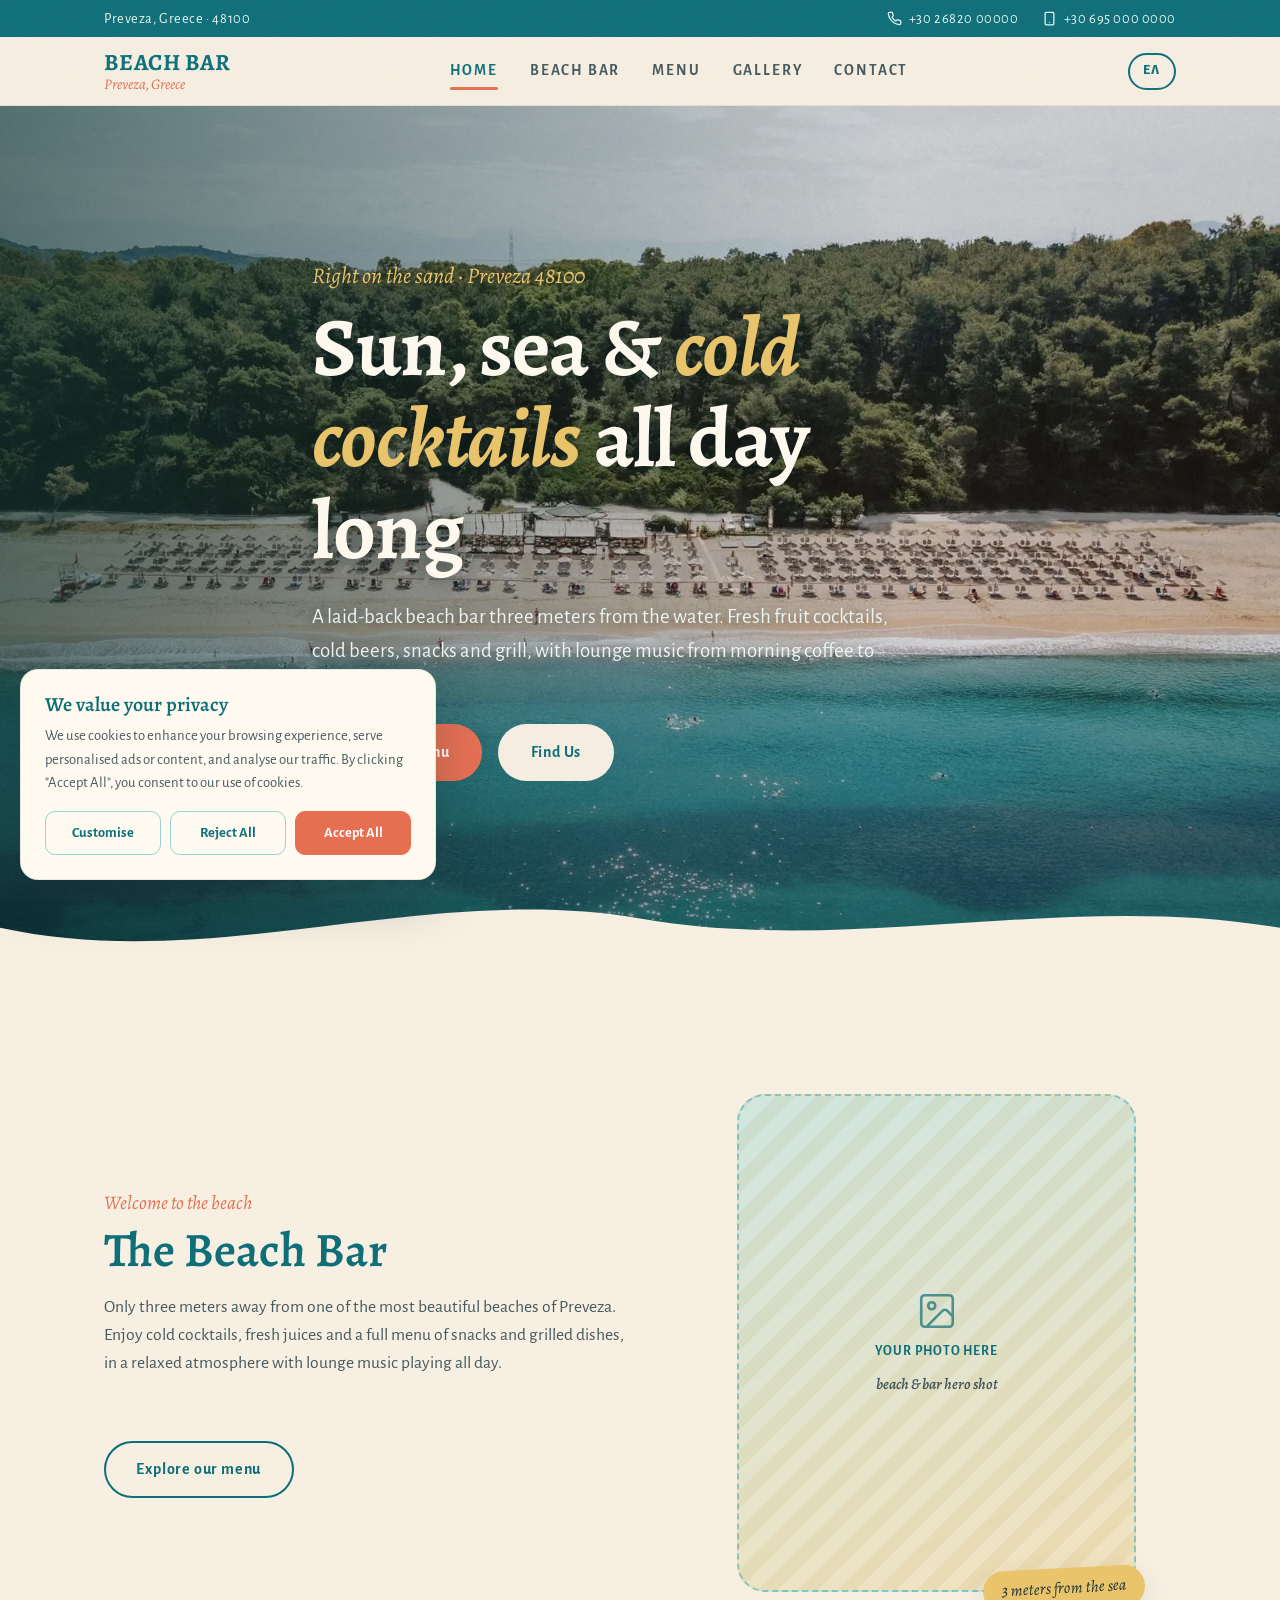
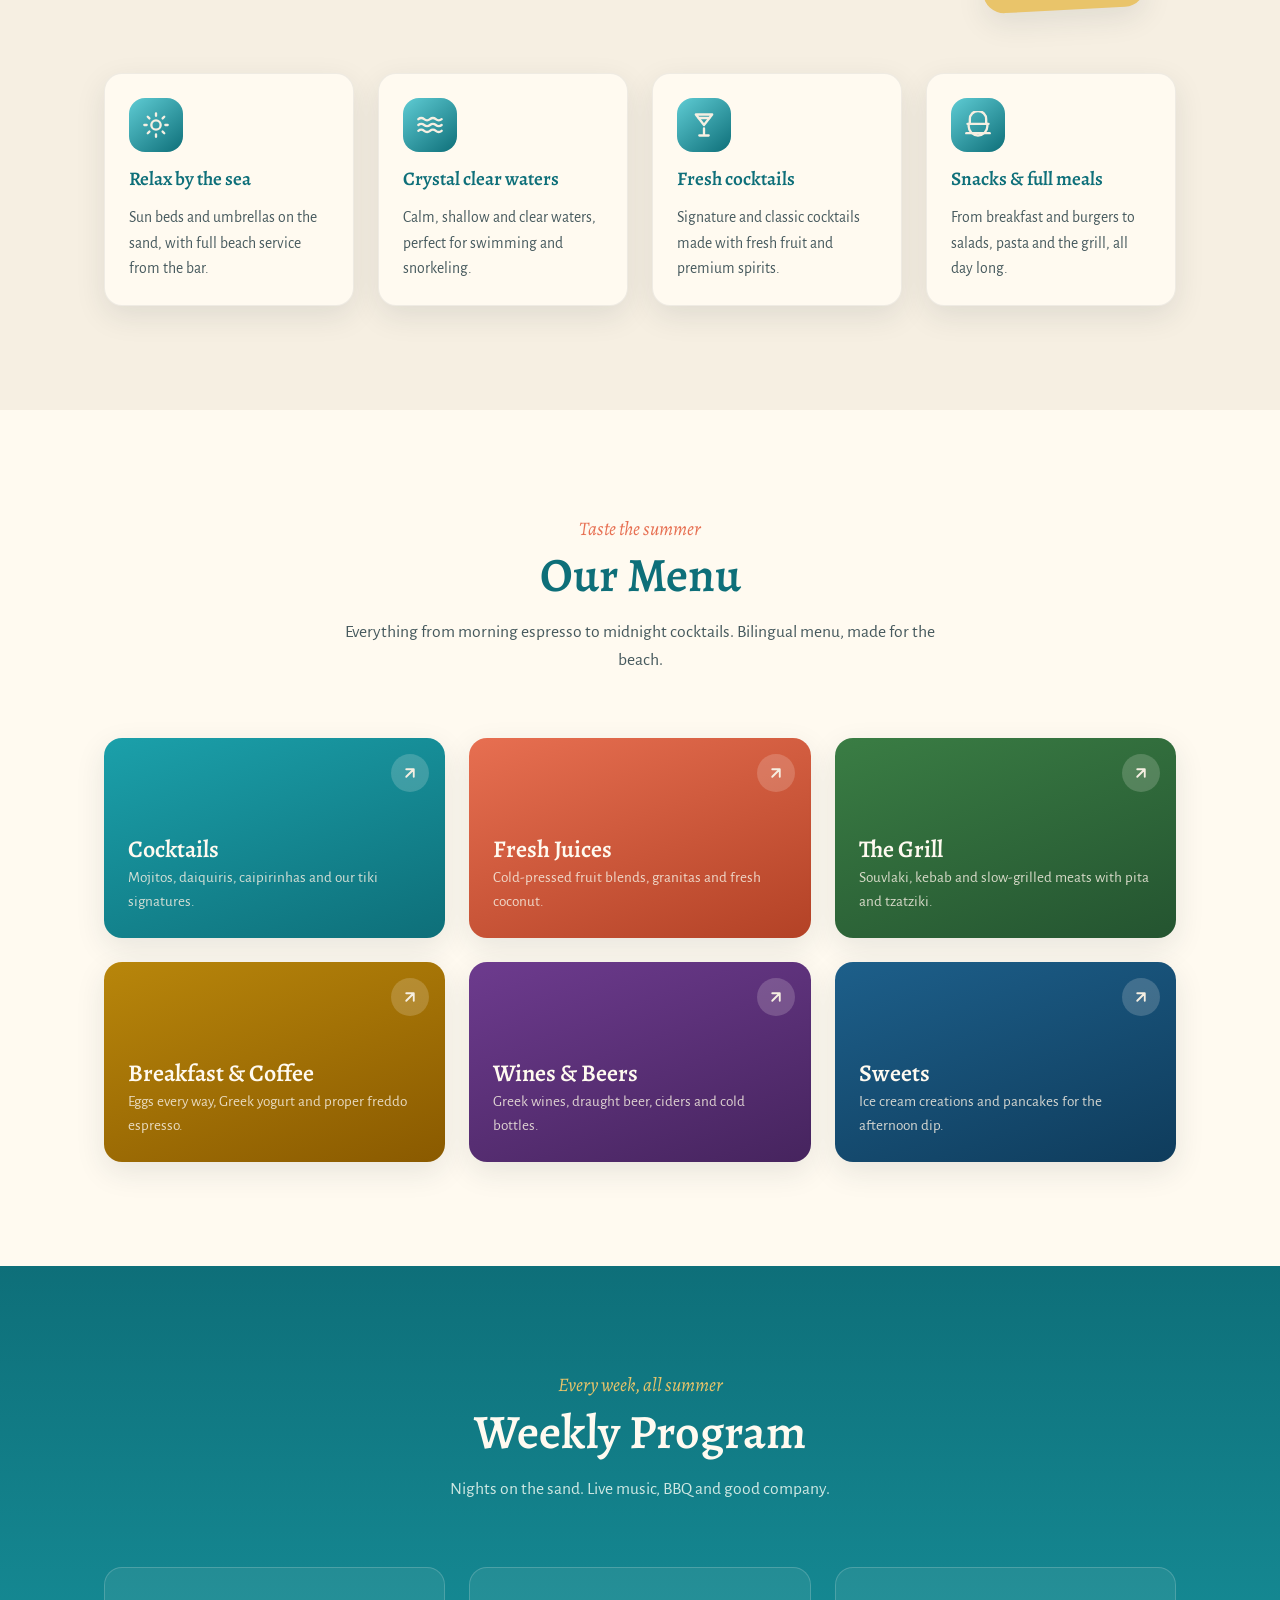
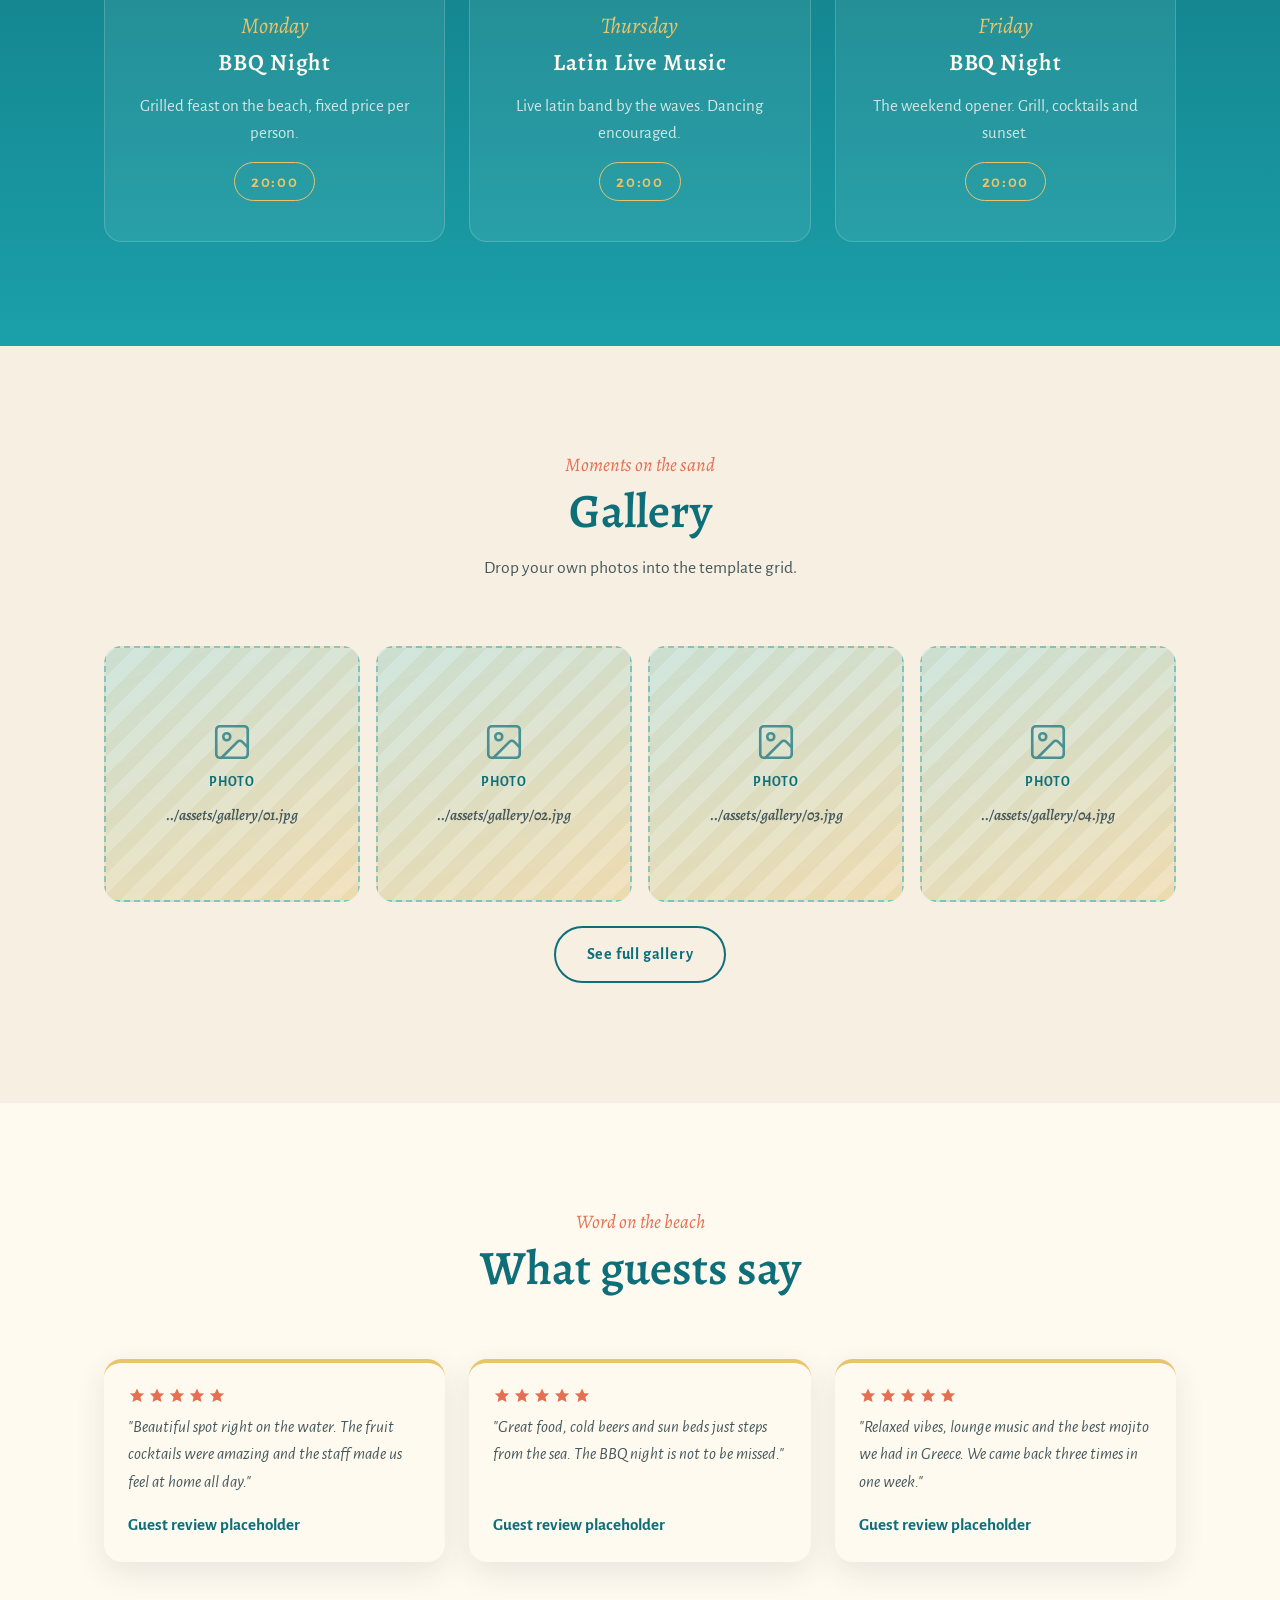
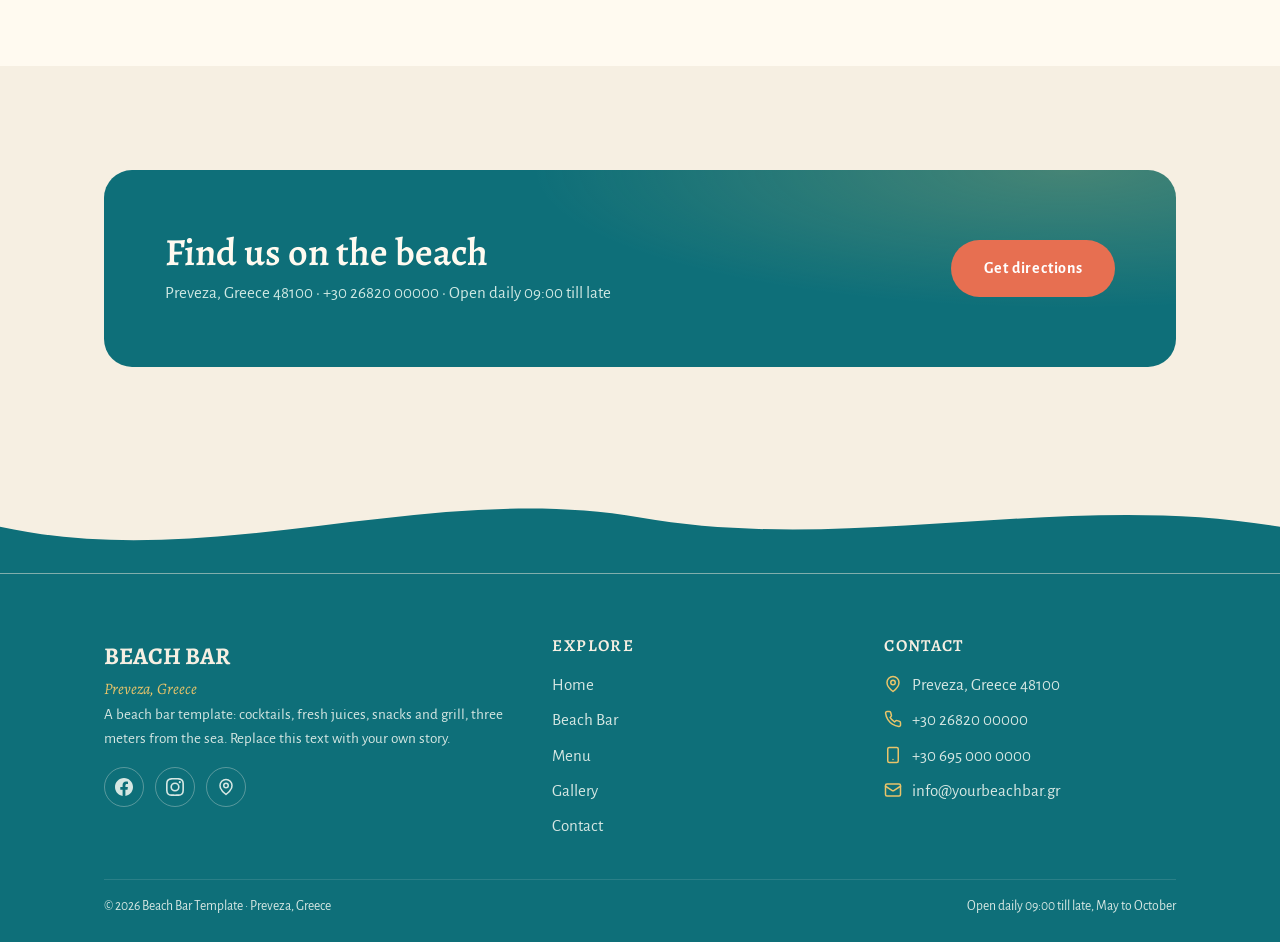
==== commit c9839960: "﻿Gallery: center lightbox image, title at bottom, homepage shows 4, staggered load - Lightbox: drop " ====
--- a/en/index.html
+++ b/en/index.html
@@ -359,8 +359,8 @@
           <h2>Gallery</h2>
           <p>Drop your own photos into the template grid.</p>
         </div>
-        <!-- Shows the first photos from assets/gallery/ automatically (up to 8). -->
-        <div class="gallery-grid reveal" data-gallery="../assets/gallery/" data-gallery-limit="8" data-gallery-fallback="6"></div>
+        <!-- Always shows the first 4 photos from assets/gallery/; the Gallery page shows them all. -->
+        <div class="gallery-grid reveal" data-gallery="../assets/gallery/" data-gallery-limit="4" data-gallery-fallback="4"></div>
         <p style="text-align:center; margin-top: var(--space-3);">
           <a class="btn btn-outline" href="gallery.html">See full gallery</a>
         </p>
--- a/styles.css
+++ b/styles.css
@@ -524,6 +524,12 @@
   z-index: 1;
   cursor: zoom-in;
 }
+/* staggered rise-in as each photo enters the viewport (loaded in bunches) */
+.gallery-item.gi-fade { opacity: 0; transform: translateY(18px); transition: opacity 0.6s var(--ease), transform 0.6s var(--ease); }
+.gallery-item.gi-fade.gi-in { opacity: 1; transform: none; }
+@media (prefers-reduced-motion: reduce) {
+  .gallery-item.gi-fade { opacity: 1; transform: none; transition: none; }
+}
 
 /* ---------- gallery lightbox (drag / swipe carousel) ---------- */
 .lightbox {
@@ -541,9 +547,9 @@
 .lb-stage.dragging { cursor: grabbing; }
 .lb-track { display: flex; height: 100%; will-change: transform; }
 .lb-track.anim { transition: transform 0.42s cubic-bezier(0.22, 0.61, 0.36, 1); }
-.lb-slide { flex: 0 0 100%; height: 100%; display: flex; align-items: center; justify-content: center; padding: 10vh 5vw; }
+.lb-slide { flex: 0 0 100%; height: 100%; display: flex; align-items: center; justify-content: center; padding: 8vh 0; }
 .lb-slide img {
-  max-width: 92vw;
+  max-width: 90vw;
   max-height: 74vh;
   object-fit: contain;
   border-radius: 10px;
@@ -566,7 +572,7 @@
 }
 .lb-cap {
   position: absolute;
-  top: clamp(2.6rem, 6.5vh, 3.5rem);
+  bottom: clamp(1.2rem, 5vh, 2.6rem);
   left: 0; right: 0;
   text-align: center;
   color: var(--gold);
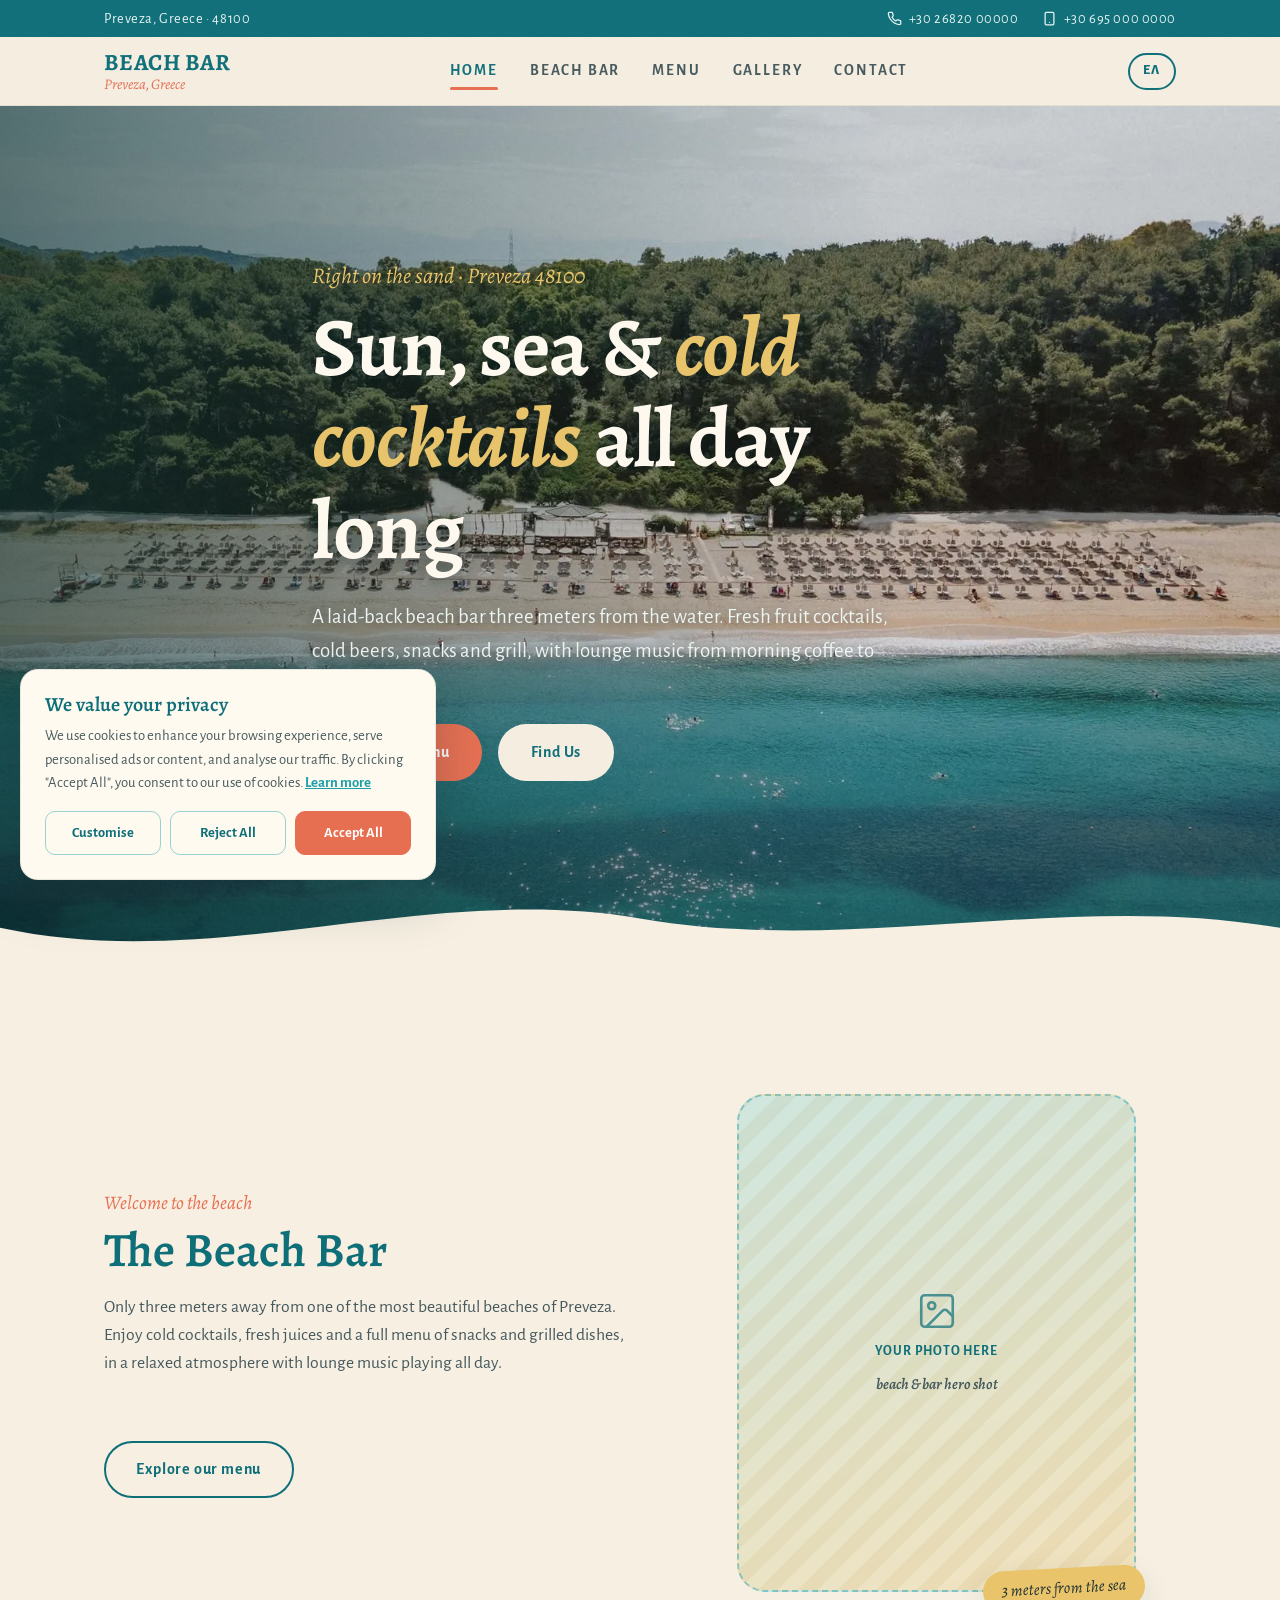
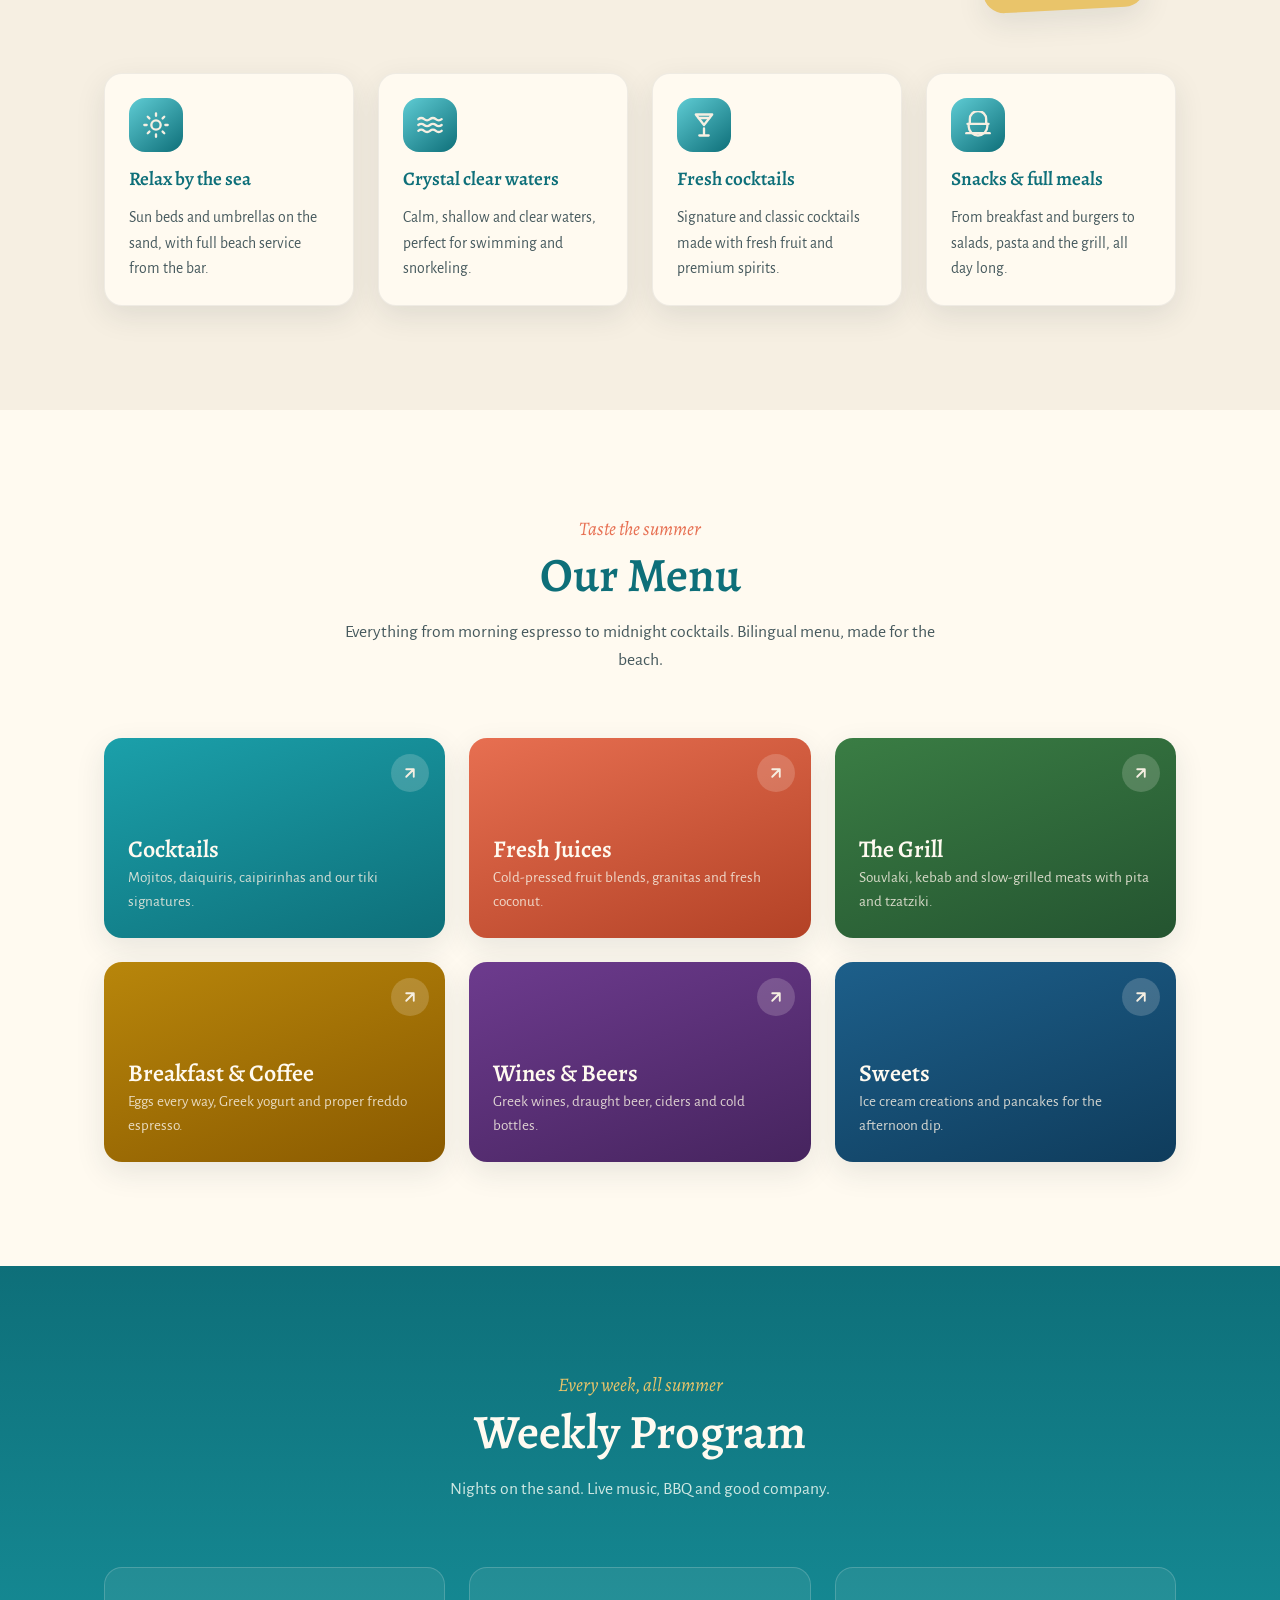
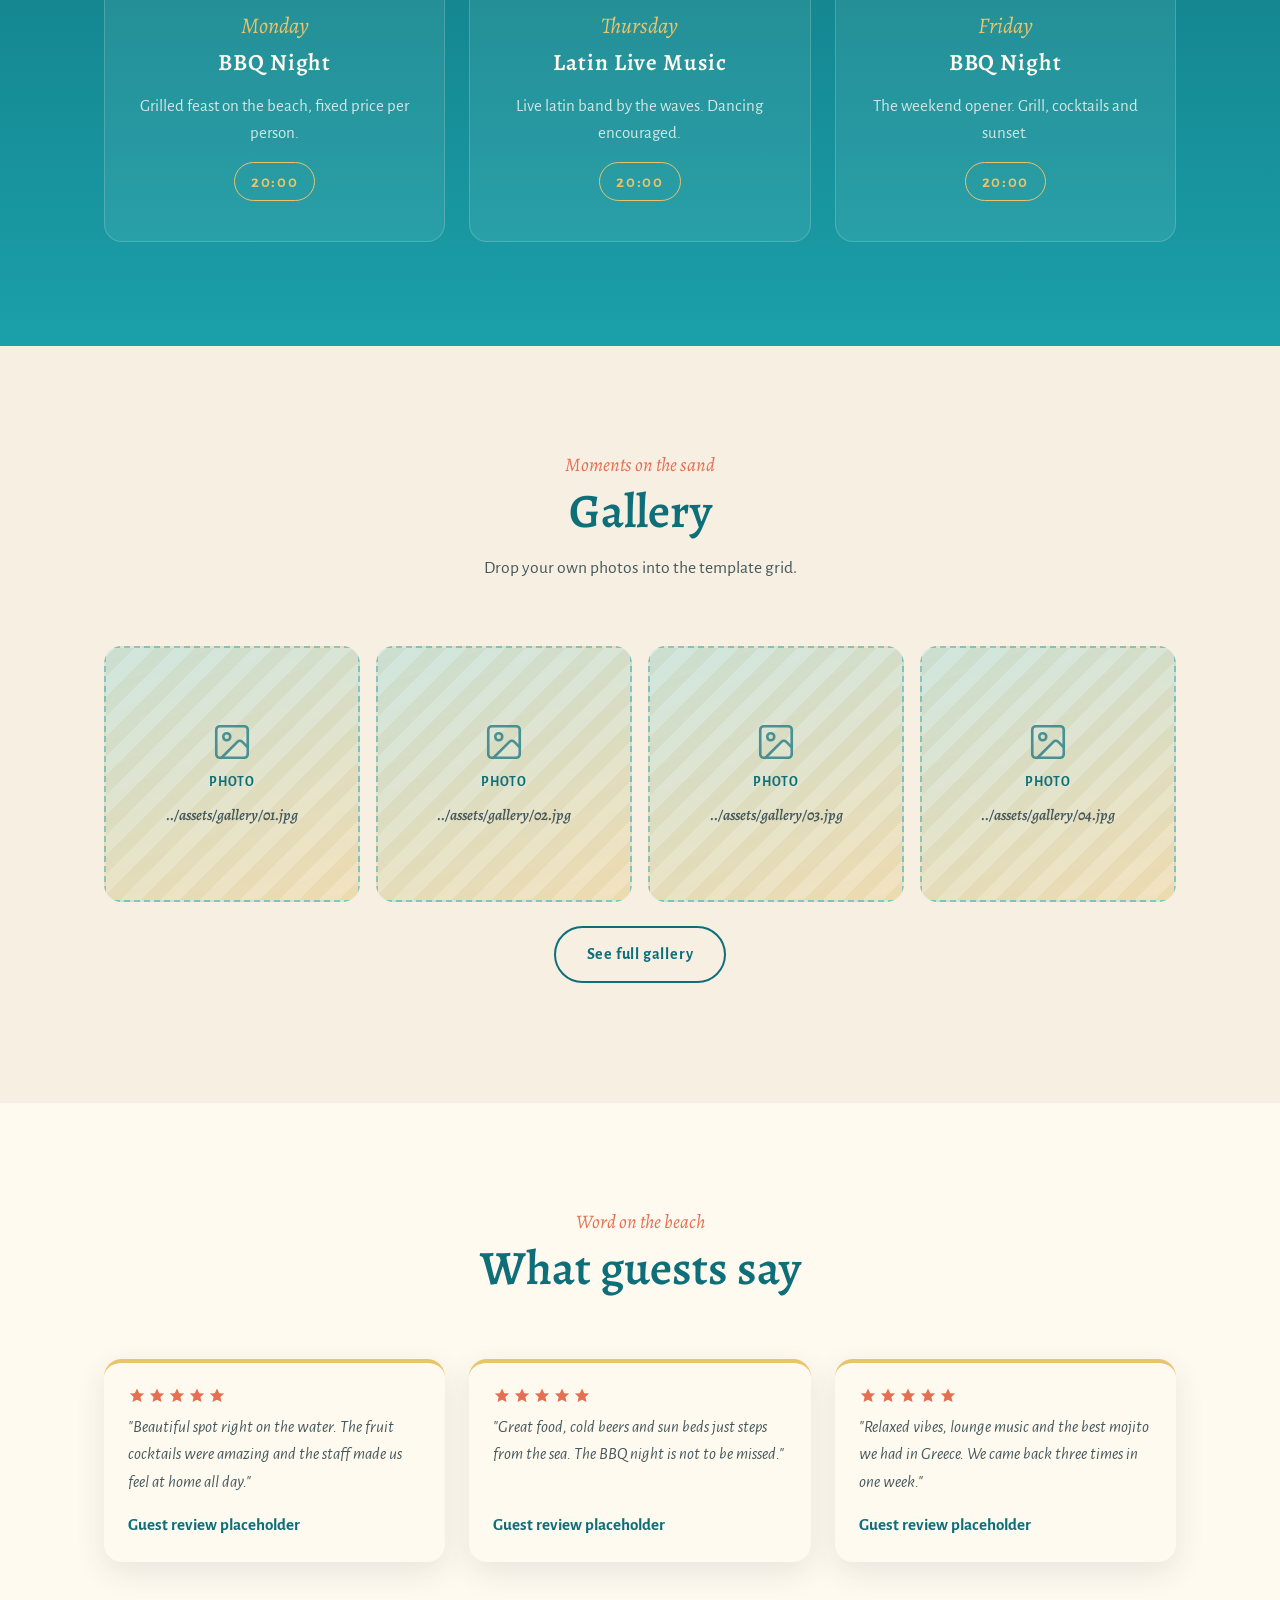
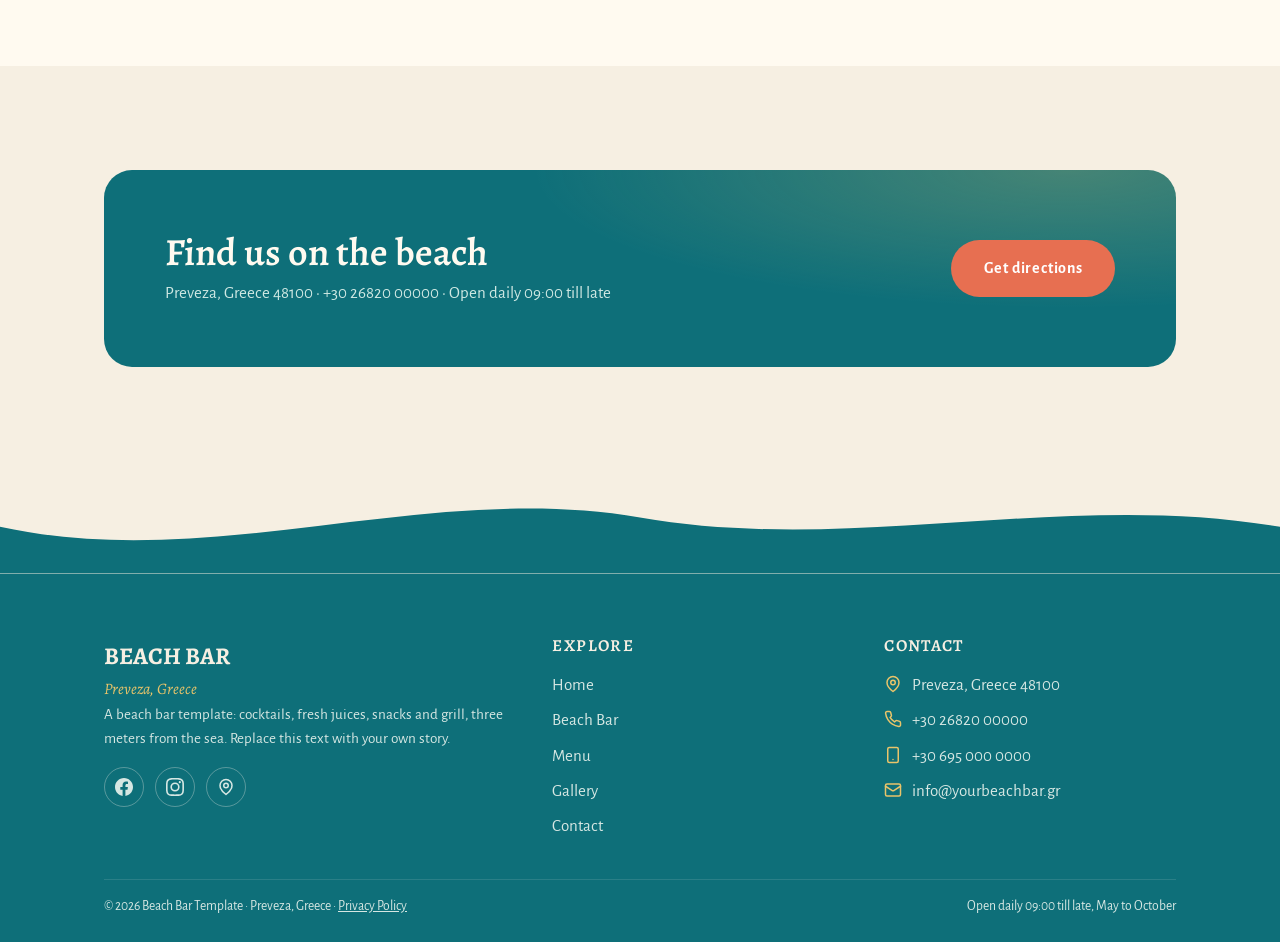
==== commit 9d5159b9: "Pre-launch: privacy policy, favicon pack, live map, cookie/footer links - Add bilingual privacy & co" ====
--- a/en/index.html
+++ b/en/index.html
@@ -25,6 +25,10 @@
   <meta name="twitter:description" content="Cocktails, fresh juices, snacks and grill on the beach in Preveza, Greece.">
   <meta name="twitter:image" content="https://www.yourbeachbar.gr/og-image.jpg">
   <link rel="icon" href="data:image/svg+xml,%3Csvg xmlns='http://www.w3.org/2000/svg' viewBox='0 0 100 100'%3E%3Crect width='100' height='100' rx='20' fill='%23f6efe2'/%3E%3Ccircle cx='50' cy='42' r='20' fill='%23e9c46a'/%3E%3Cpath d='M0 76 Q25 60 50 76 T100 76 V100 H0 Z' fill='%231ba0aa'/%3E%3C/svg%3E">
+  <link rel="icon" type="image/png" sizes="32x32" href="../favicon-32.png">
+  <link rel="icon" type="image/png" sizes="16x16" href="../favicon-16.png">
+  <link rel="apple-touch-icon" href="../apple-touch-icon.png">
+  <link rel="manifest" href="../site.webmanifest">
   <script type="application/ld+json">
   {
     "@context": "https://schema.org",
@@ -482,7 +486,7 @@
         </div>
       </div>
       <div class="footer-bottom">
-        <span>&copy; 2026 Beach Bar Template &middot; Preveza, Greece</span>
+        <span>&copy; 2026 Beach Bar Template &middot; Preveza, Greece &middot; <a href="privacy.html">Privacy Policy</a></span>
         <span>Open daily 09:00 till late, May to October</span>
       </div>
     </div>
--- a/styles.css
+++ b/styles.css
@@ -557,9 +557,11 @@
   -webkit-user-drag: none;
   user-select: none;
 }
+/* counter and caption hug the image; their exact top is set in JS so they
+   sit just above / just below whatever size the current photo is. */
 .lb-counter {
   position: absolute;
-  top: clamp(1rem, 3.5vh, 1.7rem);
+  top: 1.5rem;
   left: 0; right: 0;
   text-align: center;
   color: var(--sand);
@@ -572,7 +574,7 @@
 }
 .lb-cap {
   position: absolute;
-  bottom: clamp(1.2rem, 5vh, 2.6rem);
+  top: 80vh;
   left: 0; right: 0;
   text-align: center;
   color: var(--gold);
@@ -1014,6 +1016,8 @@
   color: var(--ink-soft);
   margin-bottom: var(--space-2);
 }
+.cookie-policy-link { color: var(--sea); text-decoration: underline; font-weight: 600; }
+.cookie-policy-link:hover { color: var(--sea-deep); }
 .cookie-actions { display: flex; flex-wrap: wrap; gap: 0.6rem; }
 .cookie-btn {
   flex: 1;
@@ -1058,6 +1062,33 @@
     max-width: none;
   }
 }
+
+/* ---------- legal page (privacy / cookies) ---------- */
+.legal-page { max-width: 52rem; }
+.legal-page h2 { color: var(--sea-deep); font-size: clamp(1.3rem, 3vw, 1.7rem); margin-top: var(--space-4); }
+.legal-page p, .legal-page li { color: var(--ink-soft); font-size: 1.05rem; line-height: 1.7; }
+.legal-page ul { padding-left: 1.2rem; margin-bottom: var(--space-2); }
+.legal-page li { margin-bottom: 0.4rem; }
+.legal-page a { color: var(--sea-deep); text-decoration: underline; }
+.legal-note {
+  background: var(--paper);
+  border: 1px solid rgba(233, 196, 106, 0.6);
+  border-radius: var(--radius);
+  padding: var(--space-2) var(--space-3);
+  margin-bottom: var(--space-3);
+}
+.footer-bottom a { color: inherit; text-decoration: underline; transition: color 0.2s var(--ease); }
+.footer-bottom a:hover { color: var(--gold); }
+
+/* ---------- contact map ---------- */
+.map-embed {
+  margin-top: var(--space-4);
+  border-radius: var(--radius-lg);
+  overflow: hidden;
+  box-shadow: var(--shadow-soft);
+}
+.map-embed iframe { display: block; width: 100%; height: clamp(280px, 40vh, 420px); border: 0; }
+.map-actions { margin-top: var(--space-2); text-align: center; }
 
 /* ---------- skip to content (keyboard / screen-reader) ---------- */
 .skip-link {
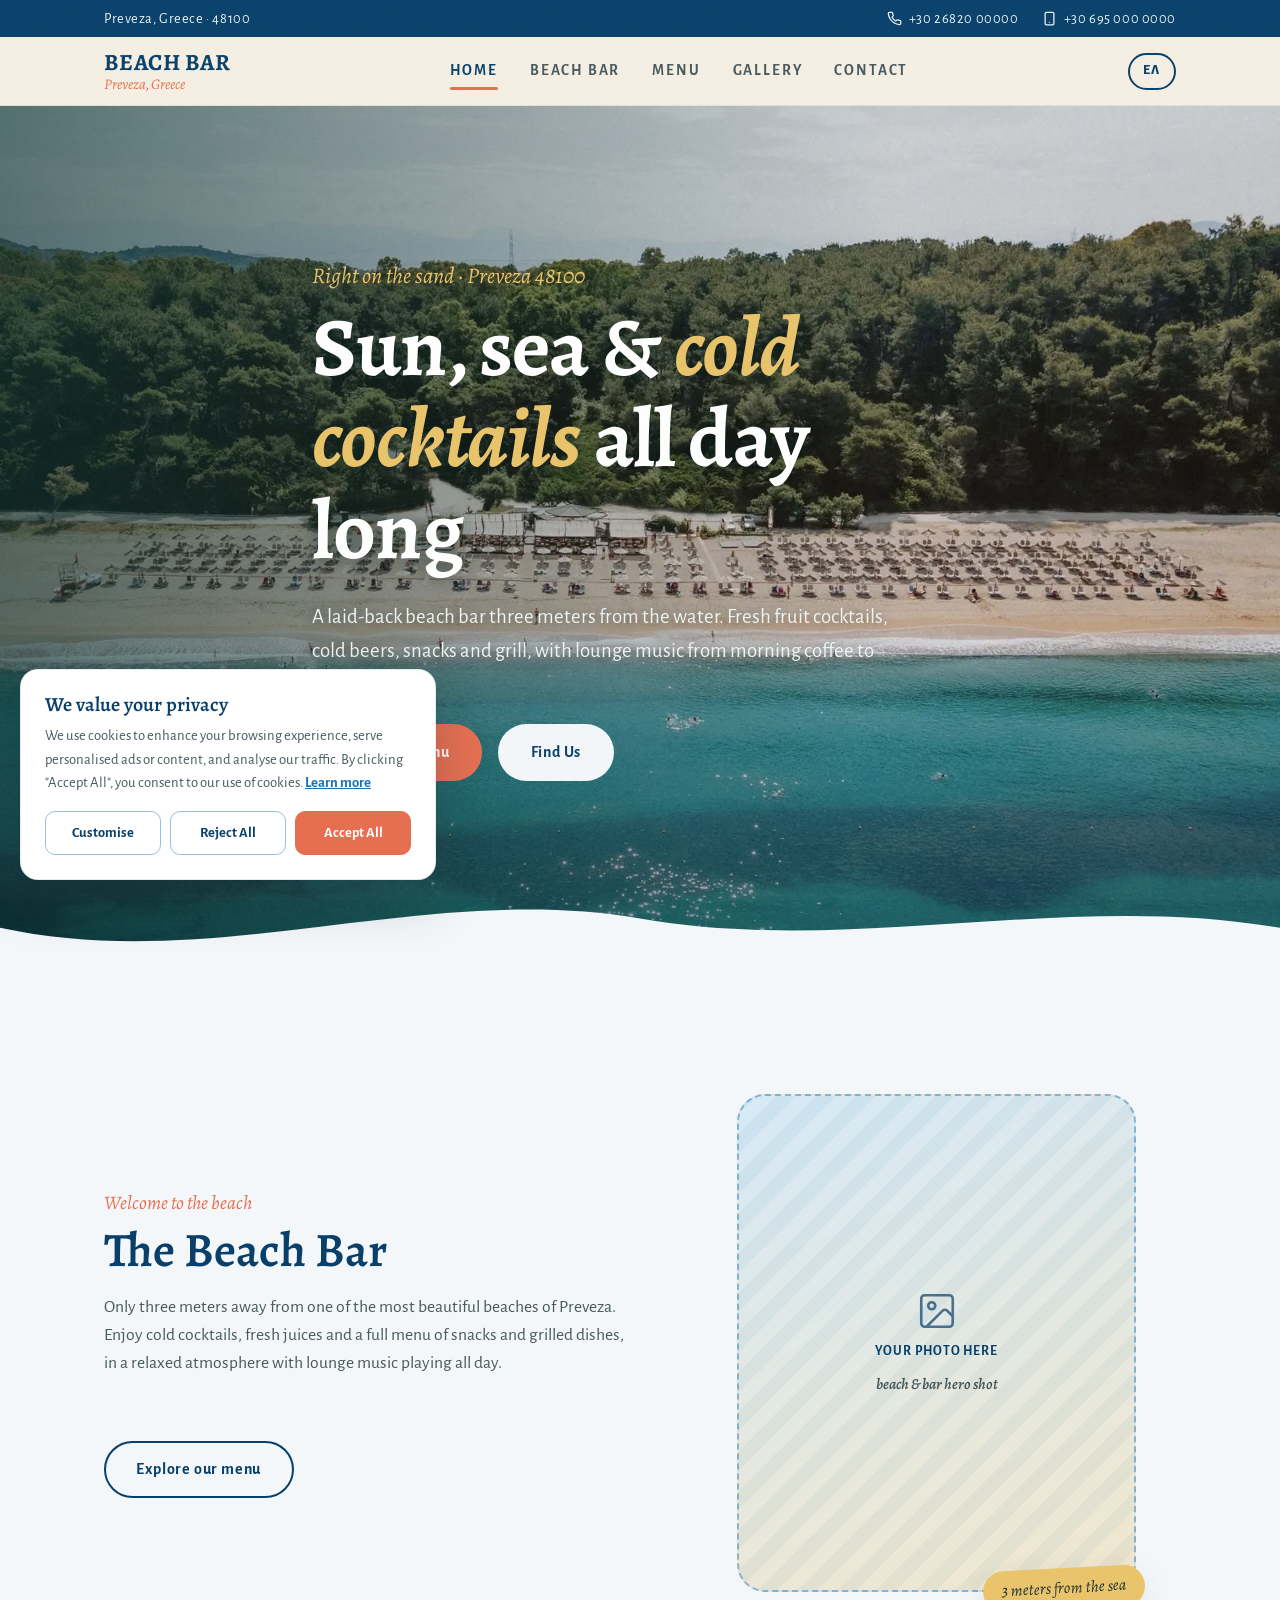
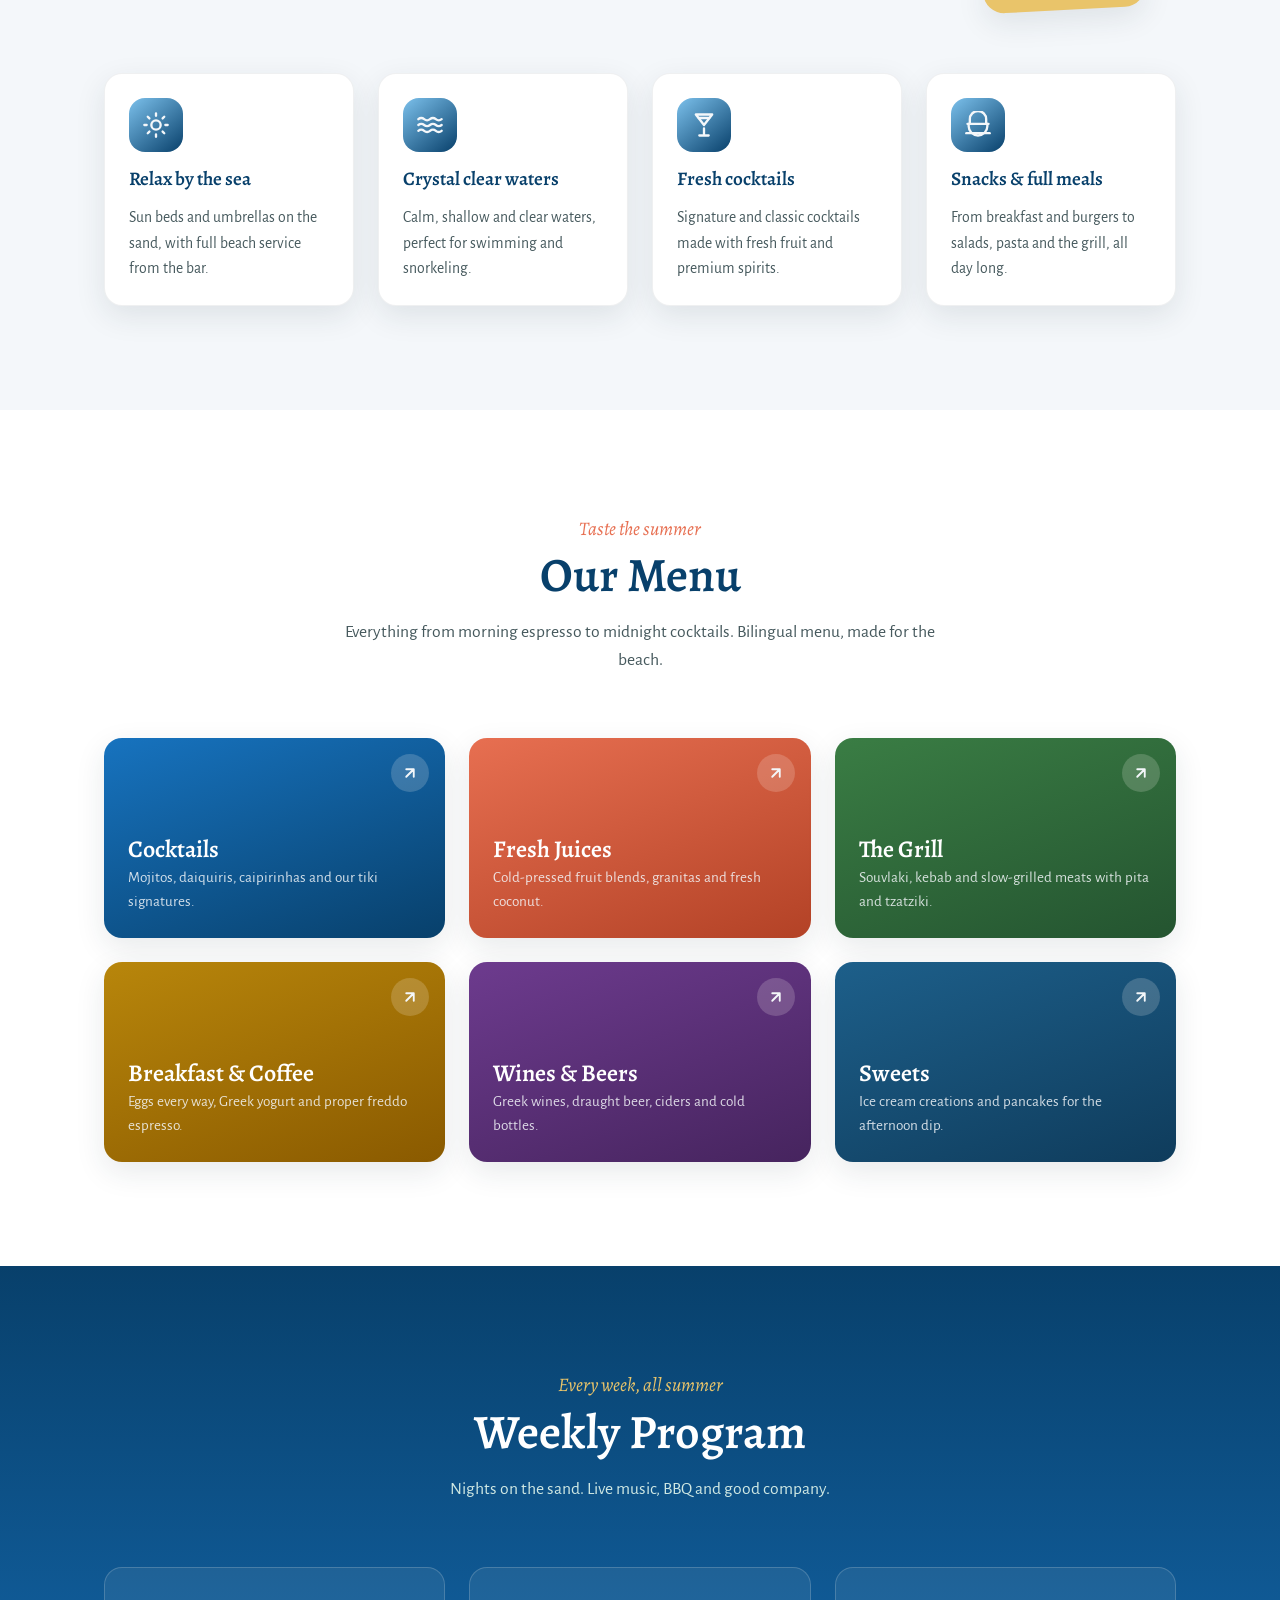
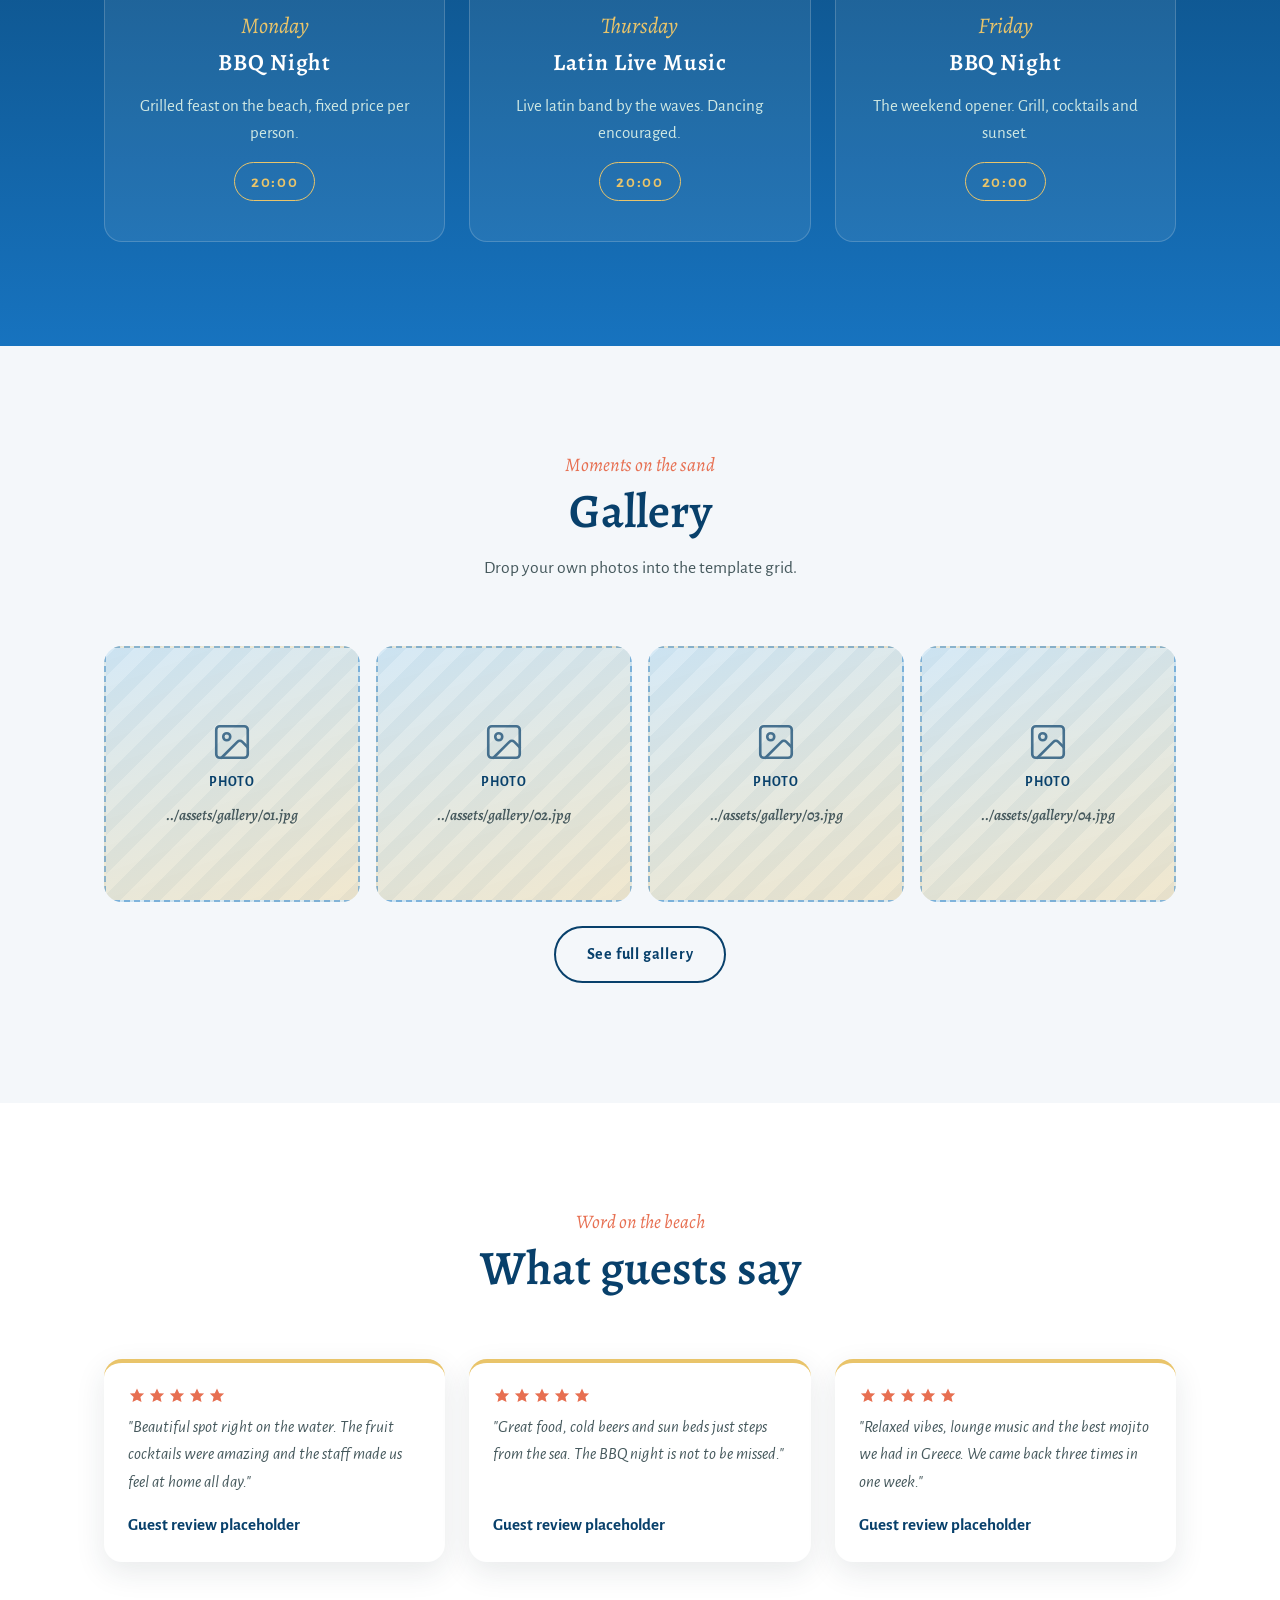
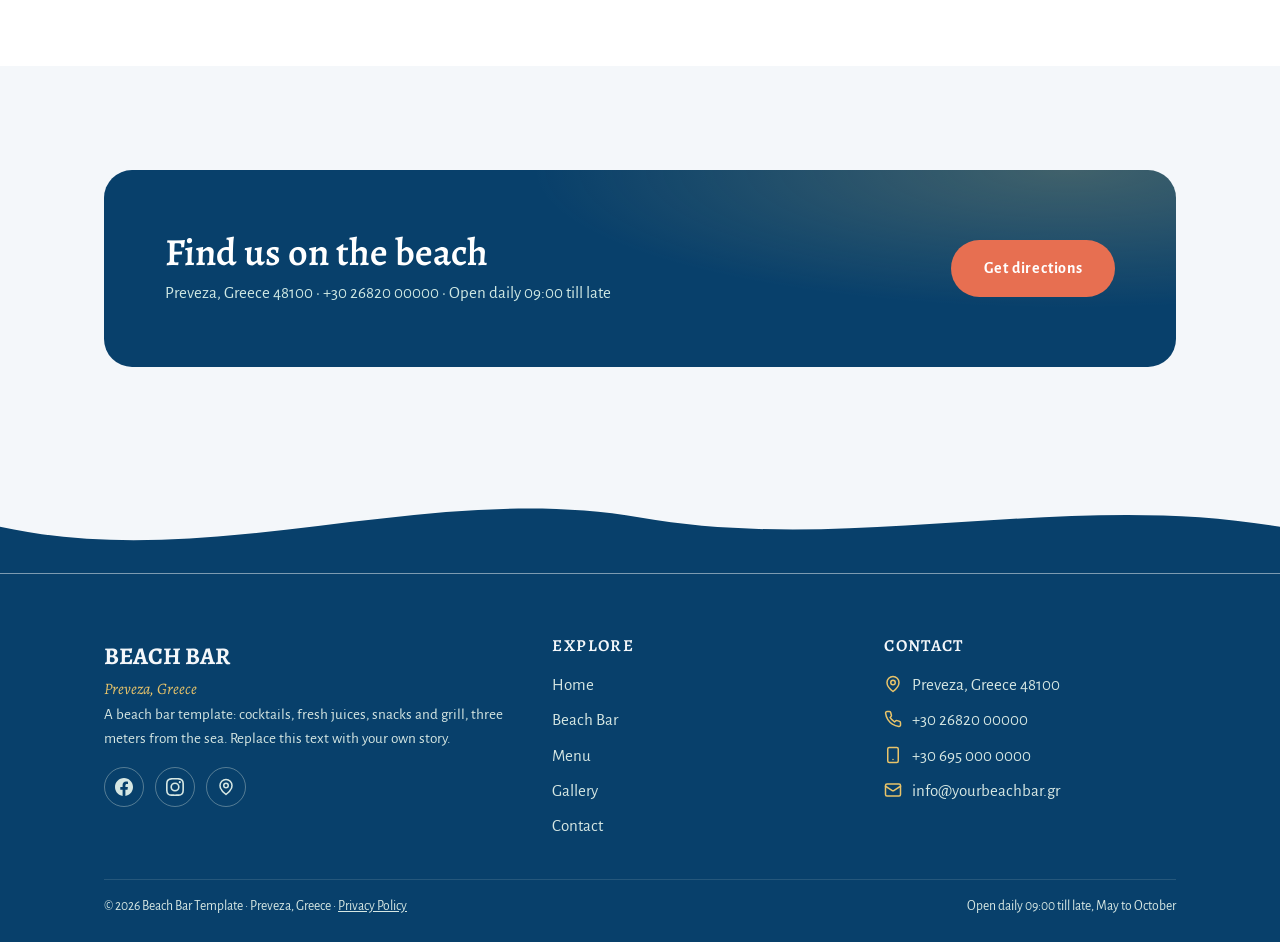
==== commit b893259a: "Switch palette to Santorini Domes (whitewash + cobalt + gold) Recolour the sea family to Aegean coba" ====
--- a/en/index.html
+++ b/en/index.html
@@ -6,7 +6,7 @@
   <title>Beach Bar Preveza | Cocktails &amp; Food by the Sea</title>
   <meta name="description" content="Beach bar in Preveza, Greece 48100. Cocktails, fresh fruit juices, breakfast, snacks and grill, three meters from the sea. Open daily 09:00 till late.">
   <meta name="robots" content="index, follow">
-  <meta name="theme-color" content="#0e6f79">
+  <meta name="theme-color" content="#08406b">
   <!-- SEO: replace yourbeachbar.gr with your real domain everywhere -->
   <link rel="canonical" href="https://www.yourbeachbar.gr/en/">
   <link rel="alternate" hreflang="el" href="https://www.yourbeachbar.gr/">
@@ -24,7 +24,7 @@
   <meta name="twitter:title" content="Beach Bar Preveza | Cocktails &amp; Food by the Sea">
   <meta name="twitter:description" content="Cocktails, fresh juices, snacks and grill on the beach in Preveza, Greece.">
   <meta name="twitter:image" content="https://www.yourbeachbar.gr/og-image.jpg">
-  <link rel="icon" href="data:image/svg+xml,%3Csvg xmlns='http://www.w3.org/2000/svg' viewBox='0 0 100 100'%3E%3Crect width='100' height='100' rx='20' fill='%23f6efe2'/%3E%3Ccircle cx='50' cy='42' r='20' fill='%23e9c46a'/%3E%3Cpath d='M0 76 Q25 60 50 76 T100 76 V100 H0 Z' fill='%231ba0aa'/%3E%3C/svg%3E">
+  <link rel="icon" href="data:image/svg+xml,%3Csvg xmlns='http://www.w3.org/2000/svg' viewBox='0 0 100 100'%3E%3Crect width='100' height='100' rx='20' fill='%23f4f7fa'/%3E%3Ccircle cx='50' cy='42' r='20' fill='%23e9c46a'/%3E%3Cpath d='M0 76 Q25 60 50 76 T100 76 V100 H0 Z' fill='%231773bf'/%3E%3C/svg%3E">
   <link rel="icon" type="image/png" sizes="32x32" href="../favicon-32.png">
   <link rel="icon" type="image/png" sizes="16x16" href="../favicon-16.png">
   <link rel="apple-touch-icon" href="../apple-touch-icon.png">
@@ -119,7 +119,7 @@
             <g id="umb">
               <ellipse cx="9" cy="11" rx="31" ry="13" fill="#1f3236" opacity="0.16"/>
               <circle r="28" fill="#e76f51"/>
-              <g fill="#fffaf0">
+              <g fill="#ffffff">
                 <path d="M0 0 L28 0 A28 28 0 0 1 19.8 19.8 Z"/>
                 <path d="M0 0 L28 0 A28 28 0 0 1 19.8 19.8 Z" transform="rotate(90)"/>
                 <path d="M0 0 L28 0 A28 28 0 0 1 19.8 19.8 Z" transform="rotate(180)"/>
@@ -130,7 +130,7 @@
             <g id="umb2">
               <ellipse cx="9" cy="11" rx="31" ry="13" fill="#1f3236" opacity="0.16"/>
               <circle r="28" fill="#e9c46a"/>
-              <g fill="#fffaf0">
+              <g fill="#ffffff">
                 <path d="M0 0 L28 0 A28 28 0 0 1 19.8 19.8 Z"/>
                 <path d="M0 0 L28 0 A28 28 0 0 1 19.8 19.8 Z" transform="rotate(90)"/>
                 <path d="M0 0 L28 0 A28 28 0 0 1 19.8 19.8 Z" transform="rotate(180)"/>
@@ -139,7 +139,7 @@
               <circle r="3.5" fill="#1f3236"/>
             </g>
             <g id="bed">
-              <rect x="-9" y="-22" width="18" height="44" rx="5" fill="#fffaf0" stroke="#d9c9a8" stroke-width="1.5"/>
+              <rect x="-9" y="-22" width="18" height="44" rx="5" fill="#ffffff" stroke="#d9c9a8" stroke-width="1.5"/>
               <rect x="-7" y="-20" width="14" height="10" rx="3" fill="#e76f51" opacity="0.85"/>
             </g>
             <g id="palm">
@@ -158,31 +158,31 @@
             </g>
           </defs>
 
-          <rect width="1440" height="800" fill="#1ba0aa"/>
-          <path d="M0 0 H1440 V140 C1200 185 960 130 720 168 C480 205 240 140 0 190 Z" fill="#0e6f79"/>
-          <path d="M0 380 C240 345 480 405 720 372 C960 340 1200 392 1440 350 L1440 800 L0 800 Z" fill="#5fccd4"/>
-          <path d="M0 500 C240 468 480 522 720 492 C960 462 1200 508 1440 470 L1440 800 L0 800 Z" fill="#6fd4dc"/>
-          <path d="M0 590 C240 560 480 608 720 580 C960 552 1200 592 1440 556 L1440 800 L0 800 Z" fill="#b0e9ec"/>
+          <rect width="1440" height="800" fill="#1773bf"/>
+          <path d="M0 0 H1440 V140 C1200 185 960 130 720 168 C480 205 240 140 0 190 Z" fill="#08406b"/>
+          <path d="M0 380 C240 345 480 405 720 372 C960 340 1200 392 1440 350 L1440 800 L0 800 Z" fill="#7cc1ec"/>
+          <path d="M0 500 C240 468 480 522 720 492 C960 462 1200 508 1440 470 L1440 800 L0 800 Z" fill="#a9d6f2"/>
+          <path d="M0 590 C240 560 480 608 720 580 C960 552 1200 592 1440 556 L1440 800 L0 800 Z" fill="#cfe6f7"/>
           <path d="M0 650 C240 622 480 664 720 638 C960 612 1200 648 1440 614 L1440 800 L0 800 Z" fill="#e8d9ba"/>
           <path d="M0 692 C240 666 480 702 720 678 C960 654 1200 686 1440 654 L1440 800 L0 800 Z" fill="#f2e8d3"/>
 
-          <path d="M0 644 C240 616 480 658 720 632 C960 606 1200 642 1440 608" fill="none" stroke="#fffaf0" stroke-width="4" opacity="0.7"/>
-          <path d="M0 622 C240 594 480 636 720 610 C960 584 1200 620 1440 586" fill="none" stroke="#fffaf0" stroke-width="2.5" opacity="0.4"/>
+          <path d="M0 644 C240 616 480 658 720 632 C960 606 1200 642 1440 608" fill="none" stroke="#ffffff" stroke-width="4" opacity="0.7"/>
+          <path d="M0 622 C240 594 480 636 720 610 C960 584 1200 620 1440 586" fill="none" stroke="#ffffff" stroke-width="2.5" opacity="0.4"/>
 
           <g transform="translate(250,150) rotate(18)">
-            <path d="M0 60 L-26 150 M0 60 L26 150" stroke="#fffaf0" stroke-width="3" opacity="0.3" fill="none"/>
-            <rect x="-11" y="-30" width="22" height="60" rx="10" fill="#fffaf0"/>
+            <path d="M0 60 L-26 150 M0 60 L26 150" stroke="#ffffff" stroke-width="3" opacity="0.3" fill="none"/>
+            <rect x="-11" y="-30" width="22" height="60" rx="10" fill="#ffffff"/>
             <rect x="-7" y="-14" width="14" height="22" rx="6" fill="#e76f51" opacity="0.9"/>
           </g>
 
-          <g stroke="#fffaf0" fill="none" opacity="0.4">
+          <g stroke="#ffffff" fill="none" opacity="0.4">
             <circle cx="560" cy="448" r="11"/><circle cx="560" cy="448" r="19"/>
             <circle cx="700" cy="520" r="11"/><circle cx="700" cy="520" r="19"/>
             <circle cx="420" cy="545" r="11"/><circle cx="420" cy="545" r="19"/>
           </g>
-          <circle cx="560" cy="448" r="4.5" fill="#fffaf0"/>
-          <circle cx="700" cy="520" r="4.5" fill="#fffaf0"/>
-          <circle cx="420" cy="545" r="4.5" fill="#fffaf0"/>
+          <circle cx="560" cy="448" r="4.5" fill="#ffffff"/>
+          <circle cx="700" cy="520" r="4.5" fill="#ffffff"/>
+          <circle cx="420" cy="545" r="4.5" fill="#ffffff"/>
 
           <use href="#bed" transform="translate(806,690) rotate(8)"/>
           <use href="#bed" transform="translate(880,700) rotate(8)"/>
@@ -222,7 +222,7 @@
         </div>
       </div>
       <svg class="wave wave-bottom" viewBox="0 0 1440 110" preserveAspectRatio="none" aria-hidden="true">
-        <path d="M0,60 C240,110 480,10 720,50 C960,90 1200,20 1440,60 L1440,110 L0,110 Z" fill="#f6efe2"/>
+        <path d="M0,60 C240,110 480,10 720,50 C960,90 1200,20 1440,60 L1440,110 L0,110 Z" fill="#f4f7fa"/>
       </svg>
     </section>
 
@@ -433,7 +433,7 @@
   <!-- footer -->
   <footer class="site-footer">
     <svg class="wave footer-waves" viewBox="0 0 1440 110" preserveAspectRatio="none" aria-hidden="true">
-      <path d="M0,60 C240,110 480,10 720,50 C960,90 1200,20 1440,60 L1440,110 L0,110 Z" fill="#0e6f79"/>
+      <path d="M0,60 C240,110 480,10 720,50 C960,90 1200,20 1440,60 L1440,110 L0,110 Z" fill="#08406b"/>
     </svg>
     <div class="container">
       <div class="footer-grid">
--- a/styles.css
+++ b/styles.css
@@ -8,15 +8,15 @@
 
 :root {
   /* palette */
-  --sand: #f6efe2;
-  --sand-deep: #efe4cf;
-  --paper: #fffaf0;
+  --sand: #f4f7fa;
+  --sand-deep: #e6edf3;
+  --paper: #ffffff;
   --ink: #1f3236;
   --ink-soft: #46595d;
-  --sea: #1ba0aa;
-  --sea-deep: #0e6f79;
-  --sea-light: #5fccd4;
-  --aqua: #b0e9ec;
+  --sea: #1773bf;
+  --sea-deep: #08406b;
+  --sea-light: #7cc1ec;
+  --aqua: #cfe6f7;
   --coral: #e76f51;
   --coral-deep: #cf5836;
   --gold: #e9c46a;
@@ -206,7 +206,7 @@
   position: relative;
   background:
     radial-gradient(120% 90% at 85% 10%, rgba(233, 196, 106, 0.35), transparent 55%),
-    linear-gradient(180deg, #0e6f79 0%, #1ba0aa 45%, #5fccd4 100%);
+    linear-gradient(180deg, #08406b 0%, #1773bf 45%, #7cc1ec 100%);
   color: var(--sand);
   overflow: hidden;
 }
@@ -229,7 +229,7 @@
   font-weight: 700;
   letter-spacing: -0.01em;
   margin-bottom: var(--space-3);
-  color: #fffaf0;
+  color: #ffffff;
   text-shadow: 0 2px 18px rgba(4, 28, 26, 0.55);
 }
 .hero h1 em { font-style: italic; color: var(--gold); }
@@ -333,7 +333,7 @@
 }
 .section-sea .kicker { color: var(--gold); }
 .section-head h2 { font-size: clamp(2rem, 4.5vw, 3rem); color: var(--sea-deep); }
-.section-sea .section-head h2 { color: #fffaf0; }
+.section-sea .section-head h2 { color: #ffffff; }
 .section-head p { color: var(--ink-soft); font-size: 1.1rem; }
 .section-sea .section-head p { color: #cfe8e3; }
 
@@ -352,9 +352,9 @@
 .photo-ph {
   border-radius: var(--radius-lg);
   background:
-    linear-gradient(160deg, rgba(95, 204, 212, 0.25), rgba(233, 196, 106, 0.3)),
+    linear-gradient(160deg, rgba(124, 193, 236, 0.25), rgba(233, 196, 106, 0.3)),
     repeating-linear-gradient(-45deg, var(--sand-deep) 0 14px, var(--sand) 14px 28px);
-  border: 2px dashed rgba(27, 160, 170, 0.45);
+  border: 2px dashed rgba(23, 115, 191, 0.45);
   display: flex;
   flex-direction: column;
   align-items: center;
@@ -436,7 +436,7 @@
   box-shadow: var(--shadow-soft);
 }
 .menu-card:hover { transform: translateY(-6px) rotate(-0.5deg); box-shadow: var(--shadow-lift); }
-.menu-card h3 { font-size: 1.5rem; margin-bottom: 0.2rem; color: #fffaf0; }
+.menu-card h3 { font-size: 1.5rem; margin-bottom: 0.2rem; color: #ffffff; }
 .menu-card p { margin: 0; font-size: 0.95rem; opacity: 0.85; }
 .menu-card .go {
   position: absolute;
@@ -450,7 +450,7 @@
 }
 .menu-card:hover .go { background: var(--coral); transform: rotate(45deg); }
 .menu-card .go svg { width: 18px; height: 18px; }
-.mc-1 { background: linear-gradient(160deg, #1ba0aa, #0e6f79); }
+.mc-1 { background: linear-gradient(160deg, #1773bf, #08406b); }
 .mc-2 { background: linear-gradient(160deg, #e76f51, #b34226); }
 .mc-3 { background: linear-gradient(160deg, #3a7d44, #245430); }
 .mc-4 { background: linear-gradient(160deg, #b8860b, #8a5a00); }
@@ -480,7 +480,7 @@
   display: block;
   margin-bottom: 0.4rem;
 }
-.program-card h3 { color: #fffaf0; font-size: 1.45rem; letter-spacing: 0.04em; }
+.program-card h3 { color: #ffffff; font-size: 1.45rem; letter-spacing: 0.04em; }
 .program-card p { color: #cfe8e3; margin: 0; }
 .program-time {
   display: inline-block;
@@ -662,7 +662,7 @@
   justify-content: space-between;
   gap: var(--space-3);
 }
-.contact-strip h2 { color: #fffaf0; font-size: clamp(1.7rem, 3.5vw, 2.4rem); margin: 0; }
+.contact-strip h2 { color: #ffffff; font-size: clamp(1.7rem, 3.5vw, 2.4rem); margin: 0; }
 .contact-strip .sub { color: #cfe8e3; margin: 0.4rem 0 0; }
 
 /* ---------- contact page ---------- */
@@ -712,7 +712,7 @@
 .contact-form textarea:focus {
   outline: none;
   border-color: var(--sea-light);
-  box-shadow: 0 0 0 3px rgba(95, 204, 212, 0.2);
+  box-shadow: 0 0 0 3px rgba(124, 193, 236, 0.2);
 }
 .form-note { font-size: 0.9rem; color: var(--ink-soft); margin: 0; }
 .map-ph { margin-top: var(--space-4); }
@@ -727,7 +727,7 @@
   text-align: center;
   padding-block: clamp(3.5rem, 8vw, 6rem);
 }
-.menu-hero h1 { font-size: clamp(2.4rem, 6vw, 4rem); color: #fffaf0; }
+.menu-hero h1 { font-size: clamp(2.4rem, 6vw, 4rem); color: #ffffff; }
 .menu-hero p { color: #cfe8e3; max-width: 34rem; margin-inline: auto; }
 .menu-hero .kicker { color: var(--gold); }
 
@@ -748,7 +748,7 @@
   flex: none;
   padding: 0.45rem 1.1rem;
   border-radius: 999px;
-  border: 1.5px solid rgba(27, 160, 170, 0.35);
+  border: 1.5px solid rgba(23, 115, 191, 0.35);
   color: var(--sea-deep);
   font-weight: 600;
   font-size: 0.9rem;
@@ -894,7 +894,7 @@
   text-align: center;
   padding-block: clamp(3.5rem, 8vw, 6rem);
 }
-.page-hero h1 { font-size: clamp(2.4rem, 6vw, 4rem); color: #fffaf0; }
+.page-hero h1 { font-size: clamp(2.4rem, 6vw, 4rem); color: #ffffff; }
 .page-hero p { color: #cfe8e3; max-width: 36rem; margin-inline: auto; }
 .page-hero .kicker { color: var(--gold); }
 
@@ -955,7 +955,7 @@
   overflow: hidden;
   background:
     radial-gradient(120% 90% at 85% 10%, rgba(233, 196, 106, 0.35), transparent 55%),
-    linear-gradient(180deg, #0e6f79 0%, #1ba0aa 45%, #5fccd4 100%);
+    linear-gradient(180deg, #08406b 0%, #1773bf 45%, #7cc1ec 100%);
   color: var(--sand);
   padding: clamp(3rem, 8vw, 6rem) 1.5rem clamp(7rem, 14vw, 10rem);
 }
@@ -969,7 +969,7 @@
   font-weight: 700;
   font-size: clamp(5.5rem, 18vw, 10rem);
   line-height: 1;
-  color: #fffaf0;
+  color: #ffffff;
   margin-bottom: var(--space-2);
 }
 .error-code .buoy {
@@ -983,7 +983,7 @@
   50% { translate: 0 -12px; }
 }
 .error-hero .kicker { color: var(--gold); }
-.error-hero h1 { color: #fffaf0; font-size: clamp(1.7rem, 4.5vw, 2.6rem); }
+.error-hero h1 { color: #ffffff; font-size: clamp(1.7rem, 4.5vw, 2.6rem); }
 .error-hero p { color: #d8ece8; }
 .error-hero .error-en { font-style: italic; font-size: 0.95rem; color: #aed4cd; }
 .error-ctas { display: flex; flex-wrap: wrap; gap: var(--space-2); justify-content: center; margin-top: var(--space-3); }
@@ -1026,12 +1026,12 @@
   border-radius: 10px;
   font-weight: 700;
   font-size: 0.9rem;
-  border: 1.5px solid rgba(27, 160, 170, 0.45);
+  border: 1.5px solid rgba(23, 115, 191, 0.45);
   background: transparent;
   color: var(--sea-deep);
   transition: background 0.2s var(--ease), color 0.2s var(--ease), transform 0.2s var(--ease);
 }
-.cookie-btn:hover { background: rgba(27, 160, 170, 0.08); transform: translateY(-1px); }
+.cookie-btn:hover { background: rgba(23, 115, 191, 0.08); transform: translateY(-1px); }
 .cookie-btn.primary {
   background: var(--coral);
   border-color: var(--coral);
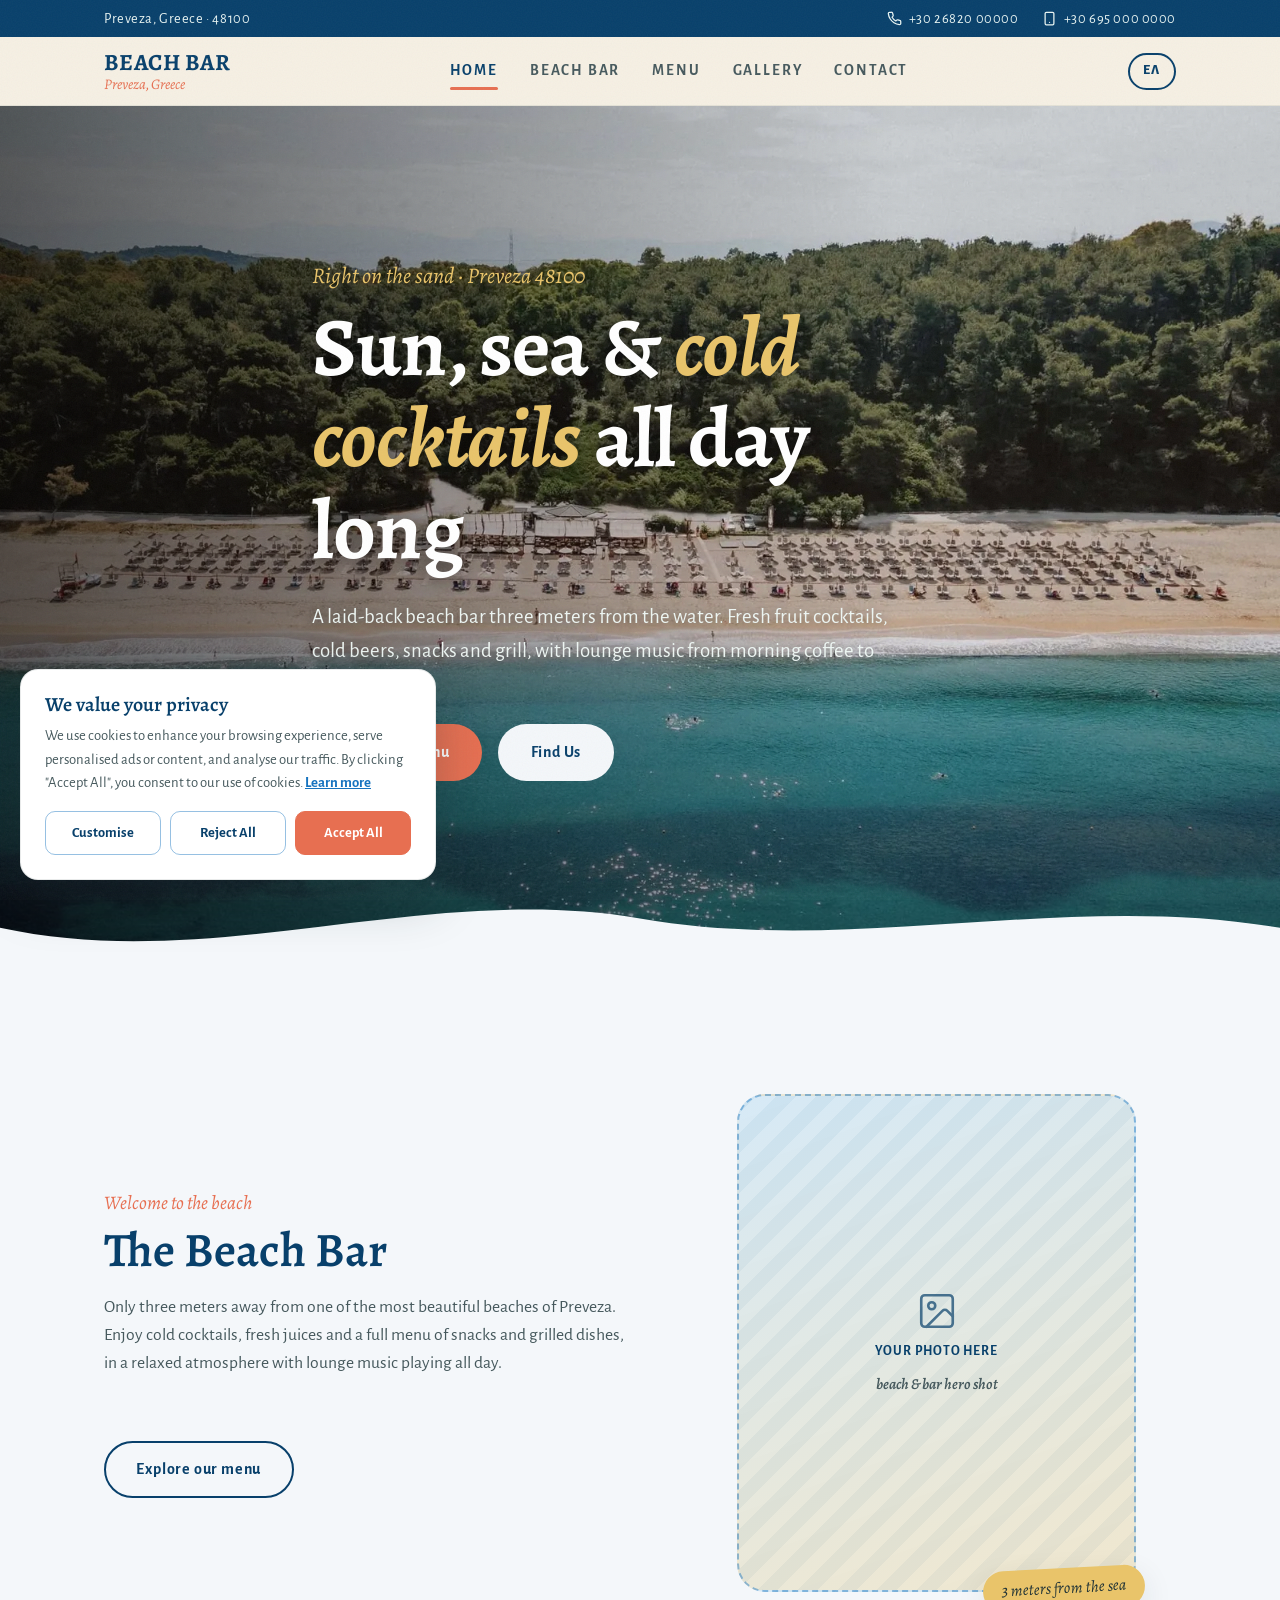
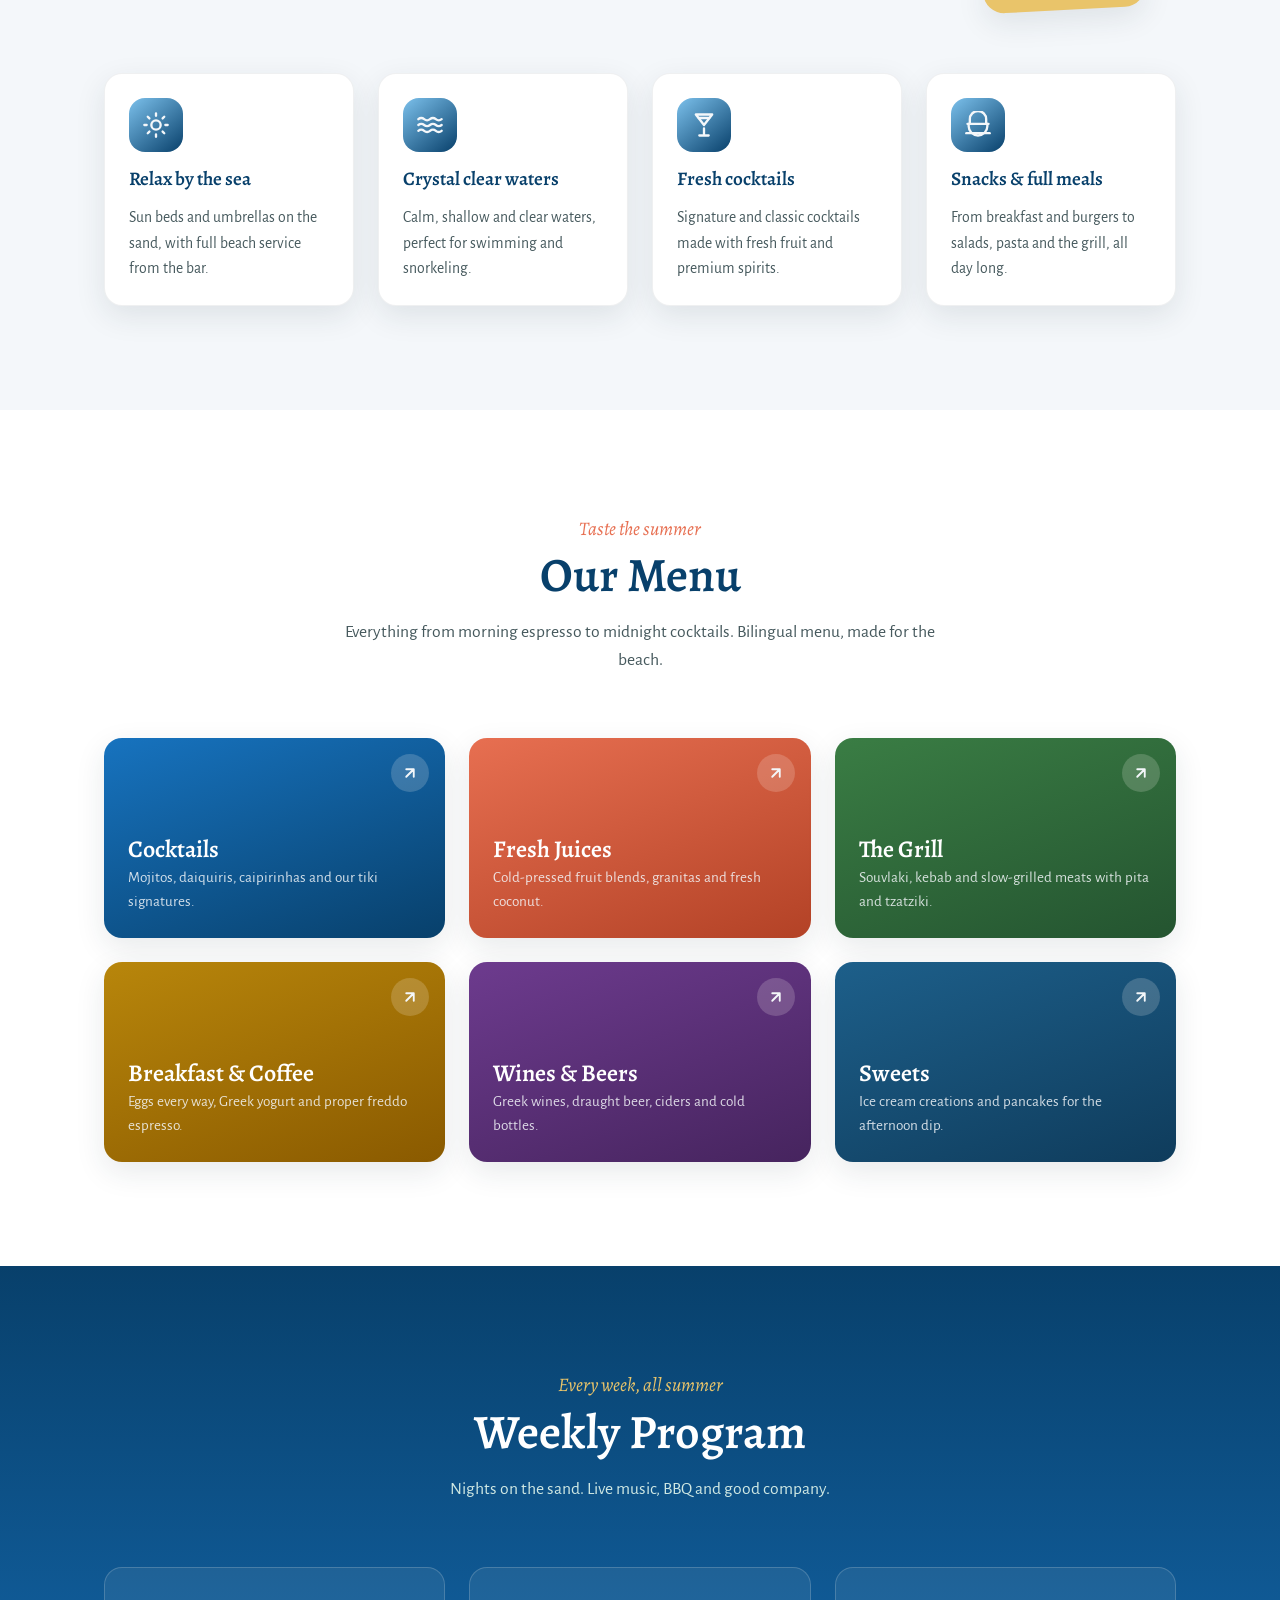
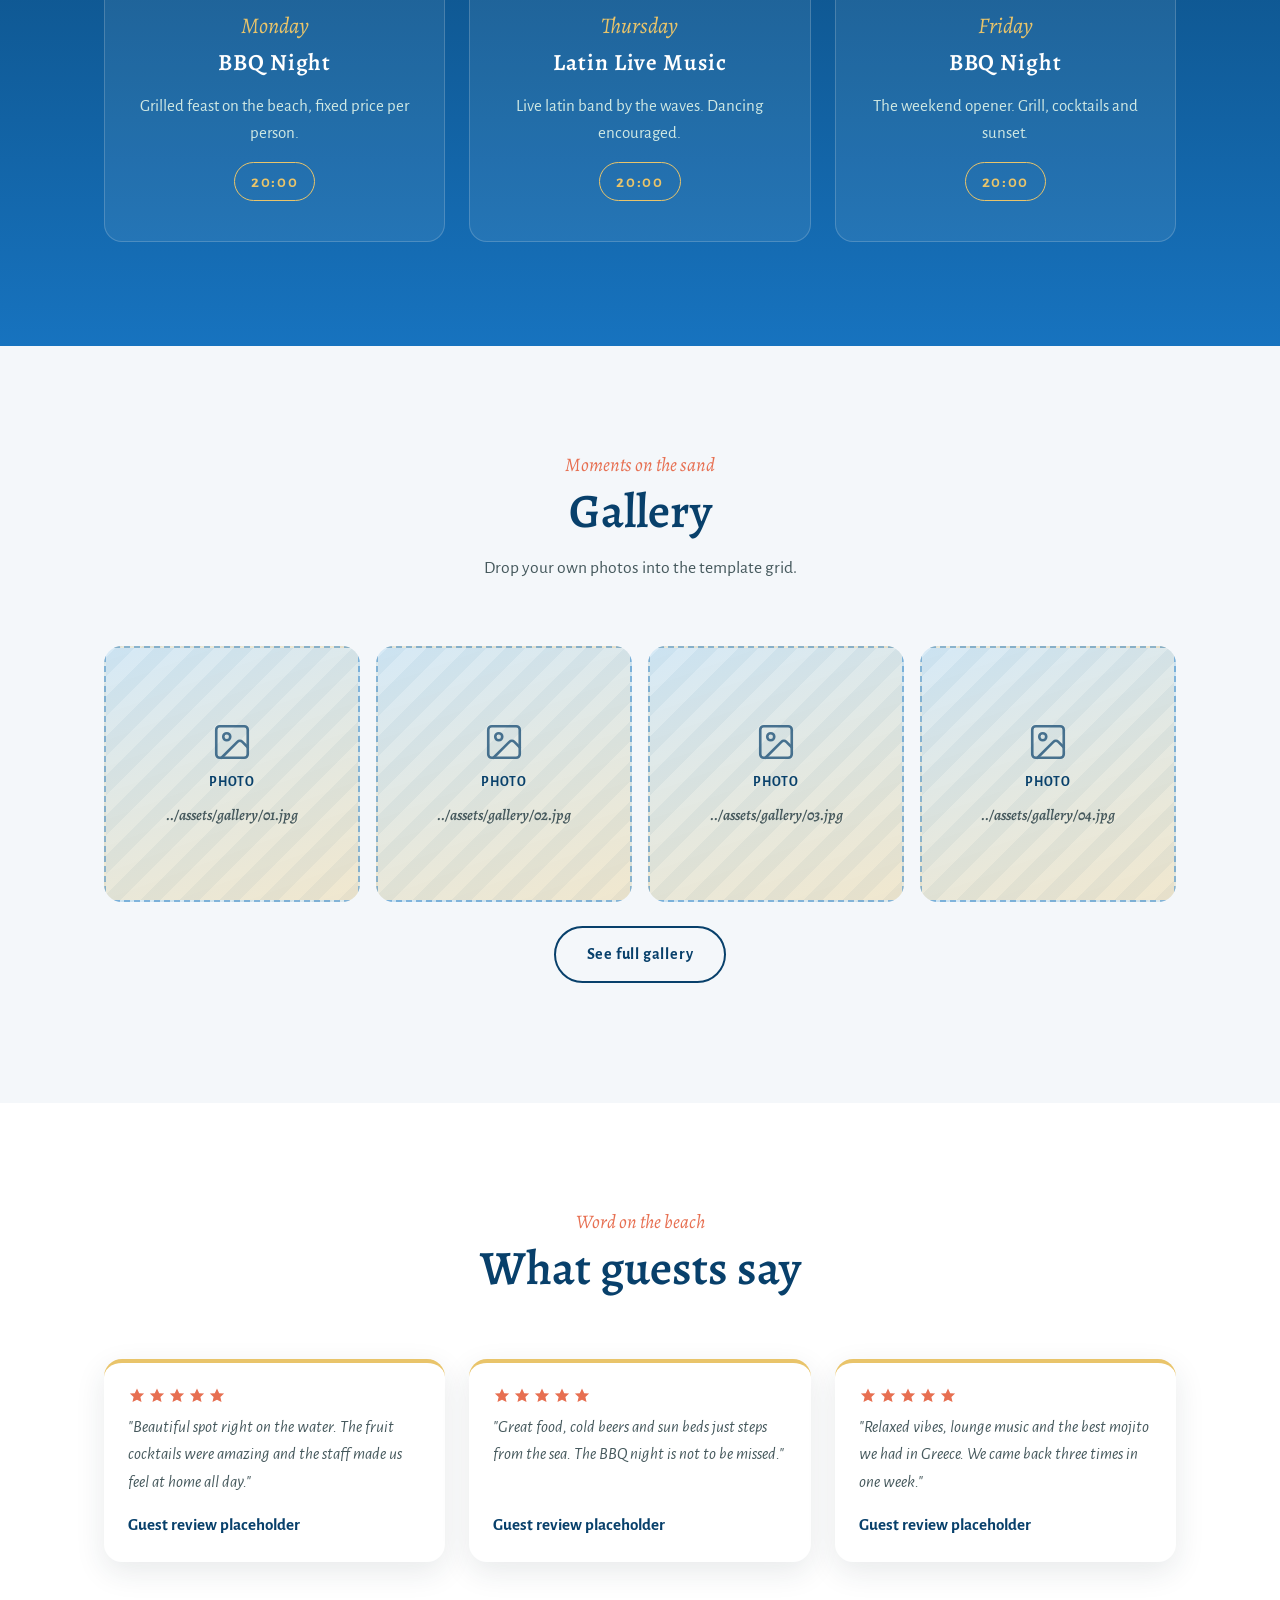
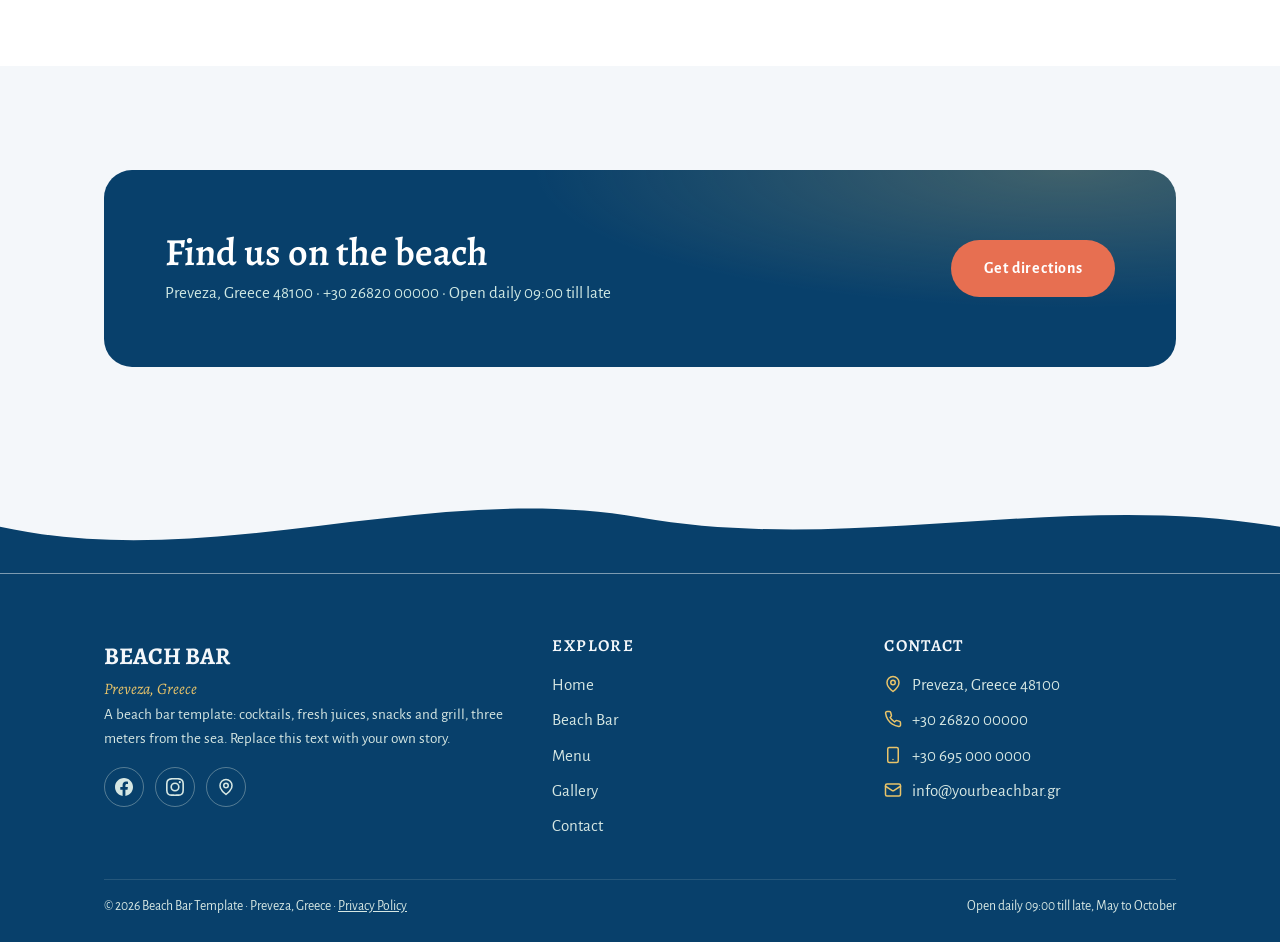
==== commit 32e14639: "Hero: use the real photo only, drop the drawn SVG scene Remove the illustrated aerial-beach SVG (umb" ====
--- a/en/index.html
+++ b/en/index.html
@@ -113,103 +113,6 @@
   <main id="main">
     <!-- hero -->
     <section class="hero">
-      <div class="hero-aerial" aria-hidden="true">
-        <svg viewBox="0 0 1440 800" preserveAspectRatio="xMidYMid slice" xmlns="http://www.w3.org/2000/svg" aria-hidden="true">
-          <defs>
-            <g id="umb">
-              <ellipse cx="9" cy="11" rx="31" ry="13" fill="#1f3236" opacity="0.16"/>
-              <circle r="28" fill="#e76f51"/>
-              <g fill="#ffffff">
-                <path d="M0 0 L28 0 A28 28 0 0 1 19.8 19.8 Z"/>
-                <path d="M0 0 L28 0 A28 28 0 0 1 19.8 19.8 Z" transform="rotate(90)"/>
-                <path d="M0 0 L28 0 A28 28 0 0 1 19.8 19.8 Z" transform="rotate(180)"/>
-                <path d="M0 0 L28 0 A28 28 0 0 1 19.8 19.8 Z" transform="rotate(270)"/>
-              </g>
-              <circle r="3.5" fill="#1f3236"/>
-            </g>
-            <g id="umb2">
-              <ellipse cx="9" cy="11" rx="31" ry="13" fill="#1f3236" opacity="0.16"/>
-              <circle r="28" fill="#e9c46a"/>
-              <g fill="#ffffff">
-                <path d="M0 0 L28 0 A28 28 0 0 1 19.8 19.8 Z"/>
-                <path d="M0 0 L28 0 A28 28 0 0 1 19.8 19.8 Z" transform="rotate(90)"/>
-                <path d="M0 0 L28 0 A28 28 0 0 1 19.8 19.8 Z" transform="rotate(180)"/>
-                <path d="M0 0 L28 0 A28 28 0 0 1 19.8 19.8 Z" transform="rotate(270)"/>
-              </g>
-              <circle r="3.5" fill="#1f3236"/>
-            </g>
-            <g id="bed">
-              <rect x="-9" y="-22" width="18" height="44" rx="5" fill="#ffffff" stroke="#d9c9a8" stroke-width="1.5"/>
-              <rect x="-7" y="-20" width="14" height="10" rx="3" fill="#e76f51" opacity="0.85"/>
-            </g>
-            <g id="palm">
-              <ellipse cx="7" cy="9" rx="27" ry="12" fill="#1f3236" opacity="0.14"/>
-              <g fill="#3a7d44">
-                <ellipse cy="-15" rx="6.5" ry="17"/>
-                <ellipse cy="-15" rx="6.5" ry="17" transform="rotate(45)"/>
-                <ellipse cy="-15" rx="6.5" ry="17" transform="rotate(90)"/>
-                <ellipse cy="-15" rx="6.5" ry="17" transform="rotate(135)"/>
-                <ellipse cy="-15" rx="6.5" ry="17" transform="rotate(180)"/>
-                <ellipse cy="-15" rx="6.5" ry="17" transform="rotate(225)"/>
-                <ellipse cy="-15" rx="6.5" ry="17" transform="rotate(270)"/>
-                <ellipse cy="-15" rx="6.5" ry="17" transform="rotate(315)"/>
-              </g>
-              <circle r="4" fill="#6b4f3a"/>
-            </g>
-          </defs>
-
-          <rect width="1440" height="800" fill="#1773bf"/>
-          <path d="M0 0 H1440 V140 C1200 185 960 130 720 168 C480 205 240 140 0 190 Z" fill="#08406b"/>
-          <path d="M0 380 C240 345 480 405 720 372 C960 340 1200 392 1440 350 L1440 800 L0 800 Z" fill="#7cc1ec"/>
-          <path d="M0 500 C240 468 480 522 720 492 C960 462 1200 508 1440 470 L1440 800 L0 800 Z" fill="#a9d6f2"/>
-          <path d="M0 590 C240 560 480 608 720 580 C960 552 1200 592 1440 556 L1440 800 L0 800 Z" fill="#cfe6f7"/>
-          <path d="M0 650 C240 622 480 664 720 638 C960 612 1200 648 1440 614 L1440 800 L0 800 Z" fill="#e8d9ba"/>
-          <path d="M0 692 C240 666 480 702 720 678 C960 654 1200 686 1440 654 L1440 800 L0 800 Z" fill="#f2e8d3"/>
-
-          <path d="M0 644 C240 616 480 658 720 632 C960 606 1200 642 1440 608" fill="none" stroke="#ffffff" stroke-width="4" opacity="0.7"/>
-          <path d="M0 622 C240 594 480 636 720 610 C960 584 1200 620 1440 586" fill="none" stroke="#ffffff" stroke-width="2.5" opacity="0.4"/>
-
-          <g transform="translate(250,150) rotate(18)">
-            <path d="M0 60 L-26 150 M0 60 L26 150" stroke="#ffffff" stroke-width="3" opacity="0.3" fill="none"/>
-            <rect x="-11" y="-30" width="22" height="60" rx="10" fill="#ffffff"/>
-            <rect x="-7" y="-14" width="14" height="22" rx="6" fill="#e76f51" opacity="0.9"/>
-          </g>
-
-          <g stroke="#ffffff" fill="none" opacity="0.4">
-            <circle cx="560" cy="448" r="11"/><circle cx="560" cy="448" r="19"/>
-            <circle cx="700" cy="520" r="11"/><circle cx="700" cy="520" r="19"/>
-            <circle cx="420" cy="545" r="11"/><circle cx="420" cy="545" r="19"/>
-          </g>
-          <circle cx="560" cy="448" r="4.5" fill="#ffffff"/>
-          <circle cx="700" cy="520" r="4.5" fill="#ffffff"/>
-          <circle cx="420" cy="545" r="4.5" fill="#ffffff"/>
-
-          <use href="#bed" transform="translate(806,690) rotate(8)"/>
-          <use href="#bed" transform="translate(880,700) rotate(8)"/>
-          <use href="#umb" transform="translate(843,672)"/>
-          <use href="#bed" transform="translate(1006,640) rotate(-6)"/>
-          <use href="#bed" transform="translate(1078,648) rotate(-6)"/>
-          <use href="#umb2" transform="translate(1042,622)"/>
-          <use href="#bed" transform="translate(1216,690) rotate(10)"/>
-          <use href="#bed" transform="translate(1290,698) rotate(10)"/>
-          <use href="#umb" transform="translate(1253,672)"/>
-          <use href="#umb2" transform="translate(1382,620) scale(0.9)"/>
-          <use href="#umb" transform="translate(660,742) scale(0.9)"/>
-
-          <g transform="translate(1130,760)">
-            <ellipse cx="12" cy="10" rx="62" ry="20" fill="#1f3236" opacity="0.15"/>
-            <circle r="52" fill="#8a6d4a"/>
-            <circle r="52" fill="none" stroke="#6b4f3a" stroke-width="3"/>
-            <circle r="36" fill="none" stroke="#6b4f3a" stroke-width="2.5"/>
-            <circle r="20" fill="none" stroke="#6b4f3a" stroke-width="2"/>
-            <path d="M0 -52 V52 M-52 0 H52 M-37 -37 L37 37 M-37 37 L37 -37" stroke="#6b4f3a" stroke-width="2"/>
-            <circle r="6" fill="#5a4030"/>
-          </g>
-          <use href="#palm" transform="translate(1020,776)"/>
-          <use href="#palm" transform="translate(1248,772) scale(1.15)"/>
-          <use href="#palm" transform="translate(580,778) scale(0.9)"/>
-        </svg>
-      </div>
       <div class="hero-photo" aria-hidden="true"></div>
       <div class="hero-scrim" aria-hidden="true"></div>
       <div class="container hero-inner">
--- a/styles.css
+++ b/styles.css
@@ -230,24 +230,13 @@
   letter-spacing: -0.01em;
   margin-bottom: var(--space-3);
   color: #ffffff;
-  text-shadow: 0 2px 18px rgba(4, 28, 26, 0.55);
+  text-shadow: 0 2px 18px rgba(0, 0, 0, 0.55);
 }
 .hero h1 em { font-style: italic; color: var(--gold); }
-.hero-kicker { text-shadow: 0 1px 10px rgba(4, 28, 26, 0.5); }
-.hero p { font-size: clamp(1.1rem, 2vw, 1.3rem); max-width: 36rem; color: #eef6f3; text-shadow: 0 1px 12px rgba(4, 28, 26, 0.5); }
+.hero-kicker { text-shadow: 0 1px 10px rgba(0, 0, 0, 0.5); }
+.hero p { font-size: clamp(1.1rem, 2vw, 1.3rem); max-width: 36rem; color: #eef6f3; text-shadow: 0 1px 12px rgba(0, 0, 0, 0.5); }
 .hero-ctas { display: flex; flex-wrap: wrap; gap: var(--space-2); margin-top: var(--space-3); }
 
-/* aerial beach scene (homepage hero background) */
-.hero-aerial {
-  position: absolute;
-  inset: 0;
-  z-index: 0;
-}
-.hero-aerial svg {
-  width: 100%;
-  height: 100%;
-  display: block;
-}
 .hero-photo {
   position: absolute;
   inset: 0;
@@ -273,12 +262,12 @@
   z-index: 1;
   /* darken only where the text sits (left + bottom), keep the rest of the photo clear */
   background:
-    linear-gradient(90deg, rgba(7, 48, 46, 0.58) 0%, rgba(7, 48, 46, 0.26) 38%, rgba(7, 48, 46, 0) 70%),
-    linear-gradient(0deg, rgba(7, 48, 46, 0.34) 0%, rgba(7, 48, 46, 0) 40%);
+    linear-gradient(90deg, rgba(0, 0, 0, 0.58) 0%, rgba(0, 0, 0, 0.26) 38%, rgba(0, 0, 0, 0) 70%),
+    linear-gradient(0deg, rgba(0, 0, 0, 0.34) 0%, rgba(0, 0, 0, 0) 40%);
 }
 @media (max-width: 720px) {
   .hero-scrim {
-    background: linear-gradient(180deg, rgba(7, 48, 46, 0.42) 0%, rgba(7, 48, 46, 0.16) 42%, rgba(7, 48, 46, 0.5) 100%);
+    background: linear-gradient(180deg, rgba(0, 0, 0, 0.42) 0%, rgba(0, 0, 0, 0.16) 42%, rgba(0, 0, 0, 0.5) 100%);
   }
 }
 
